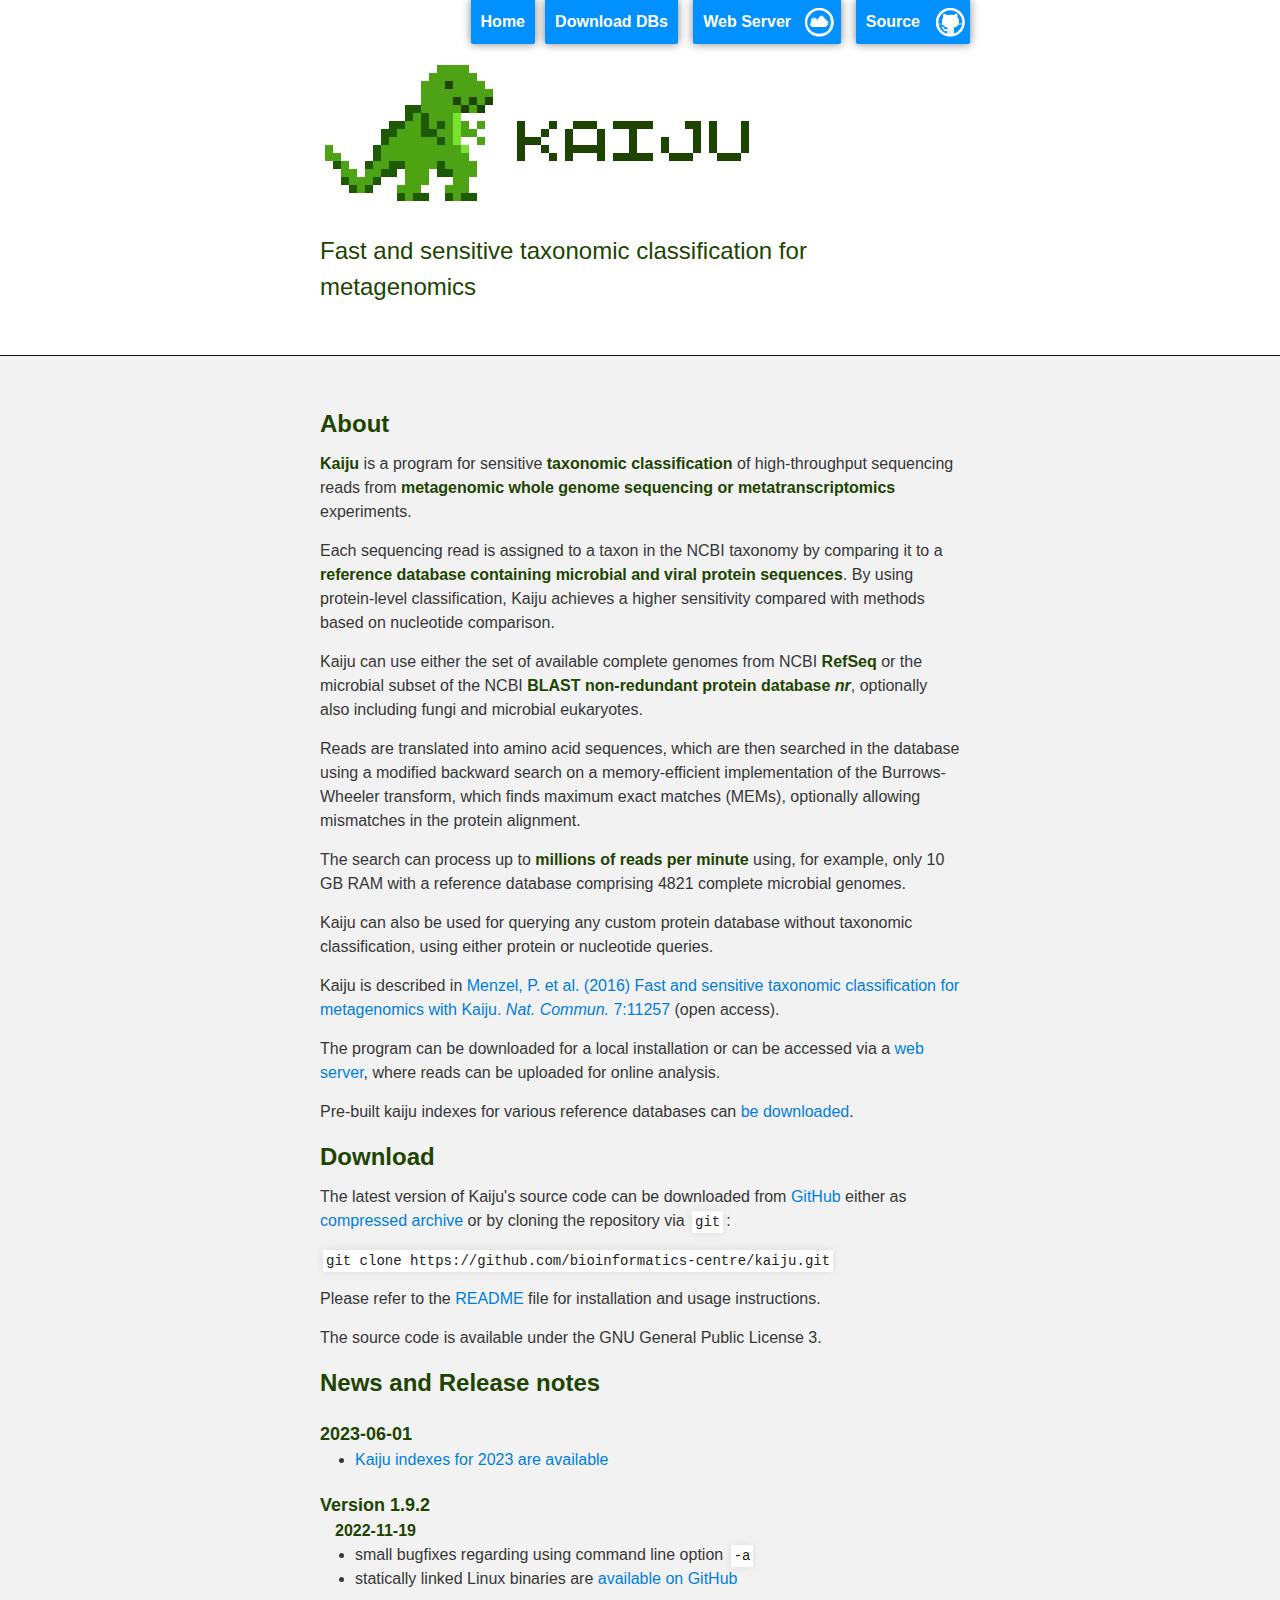
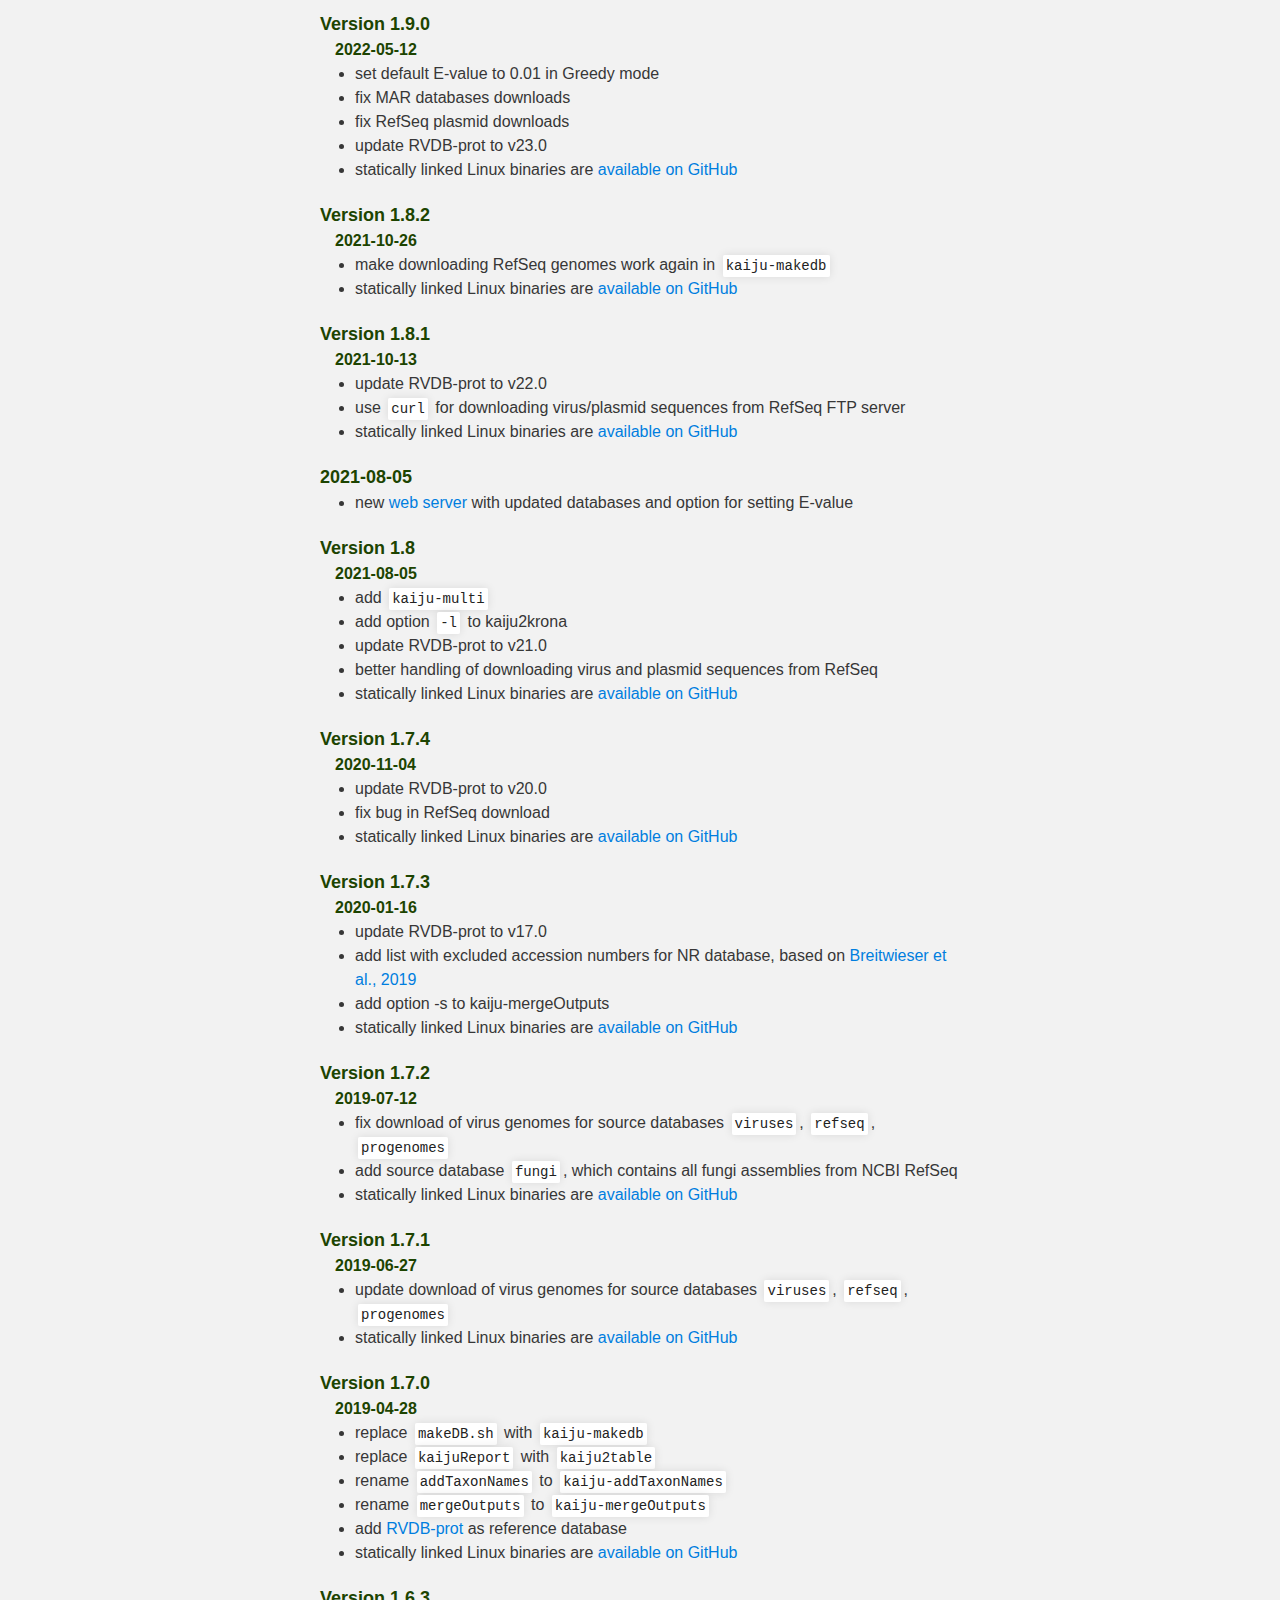
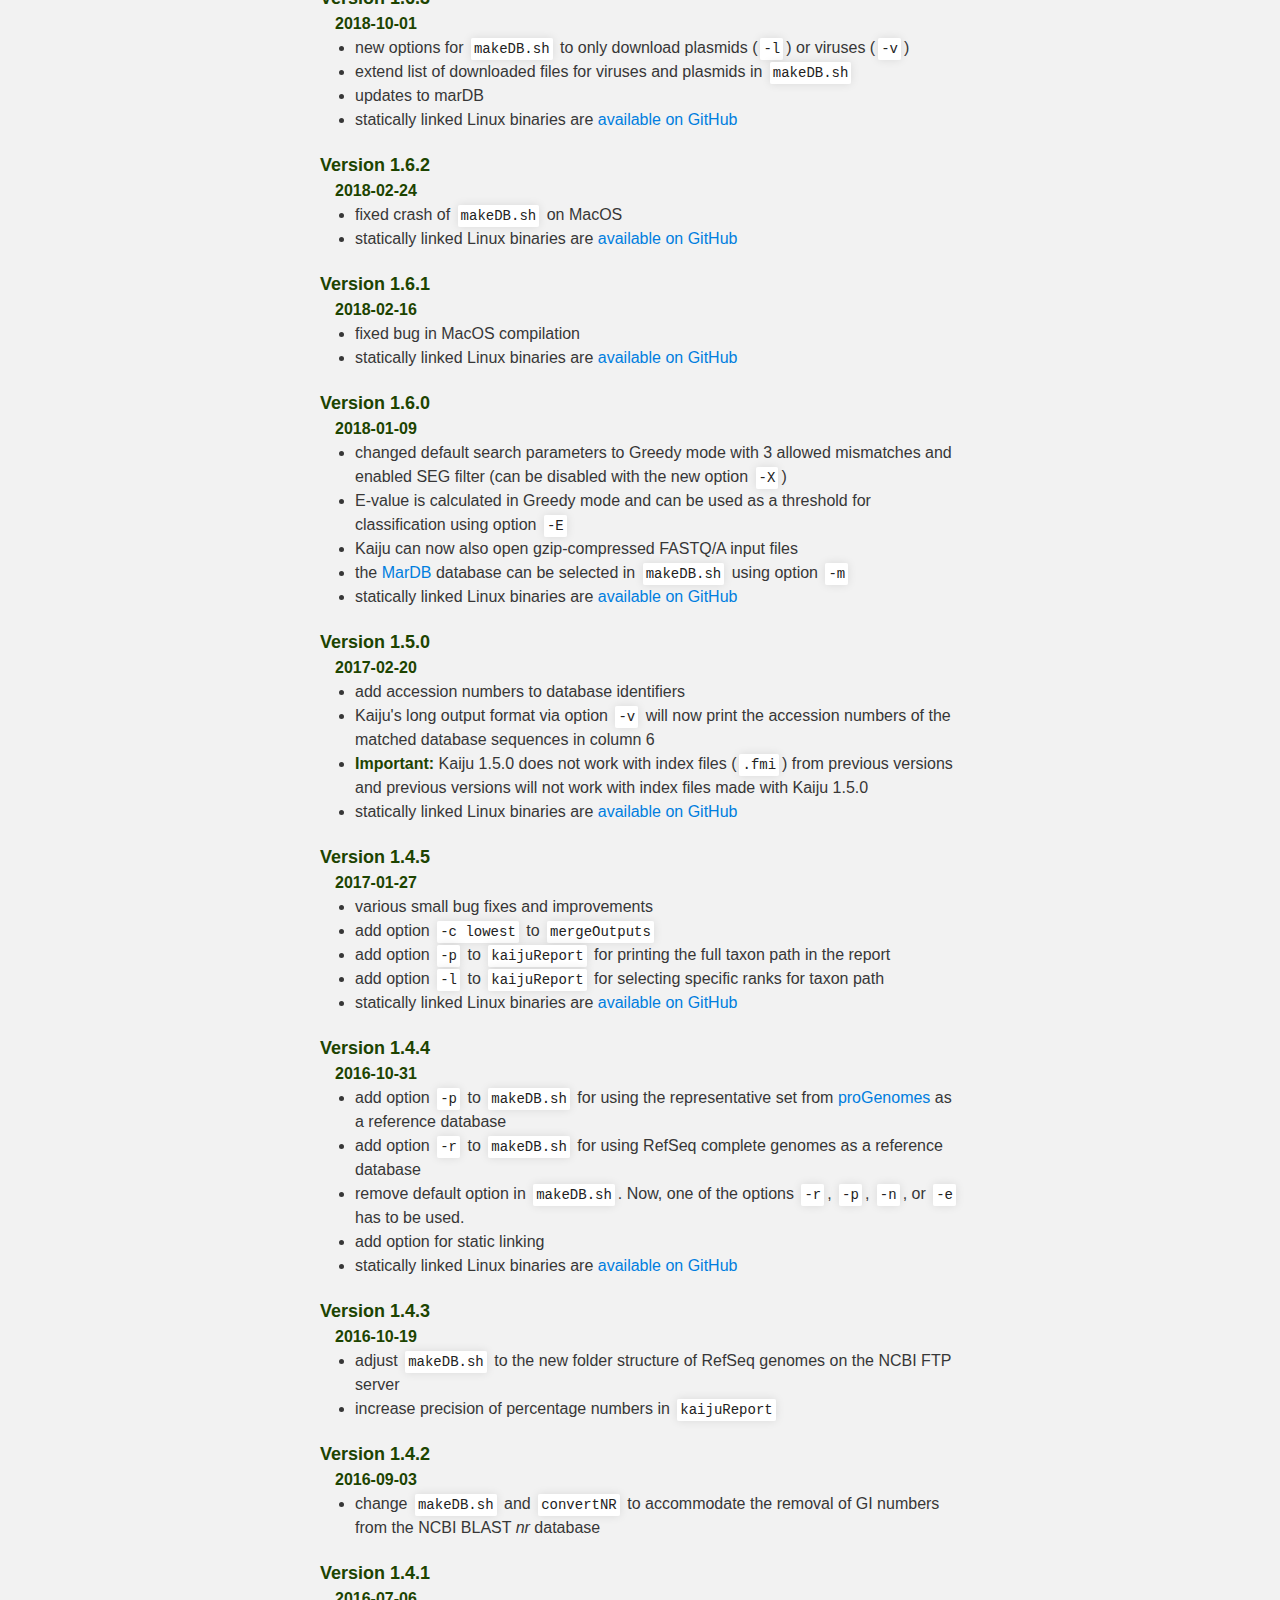
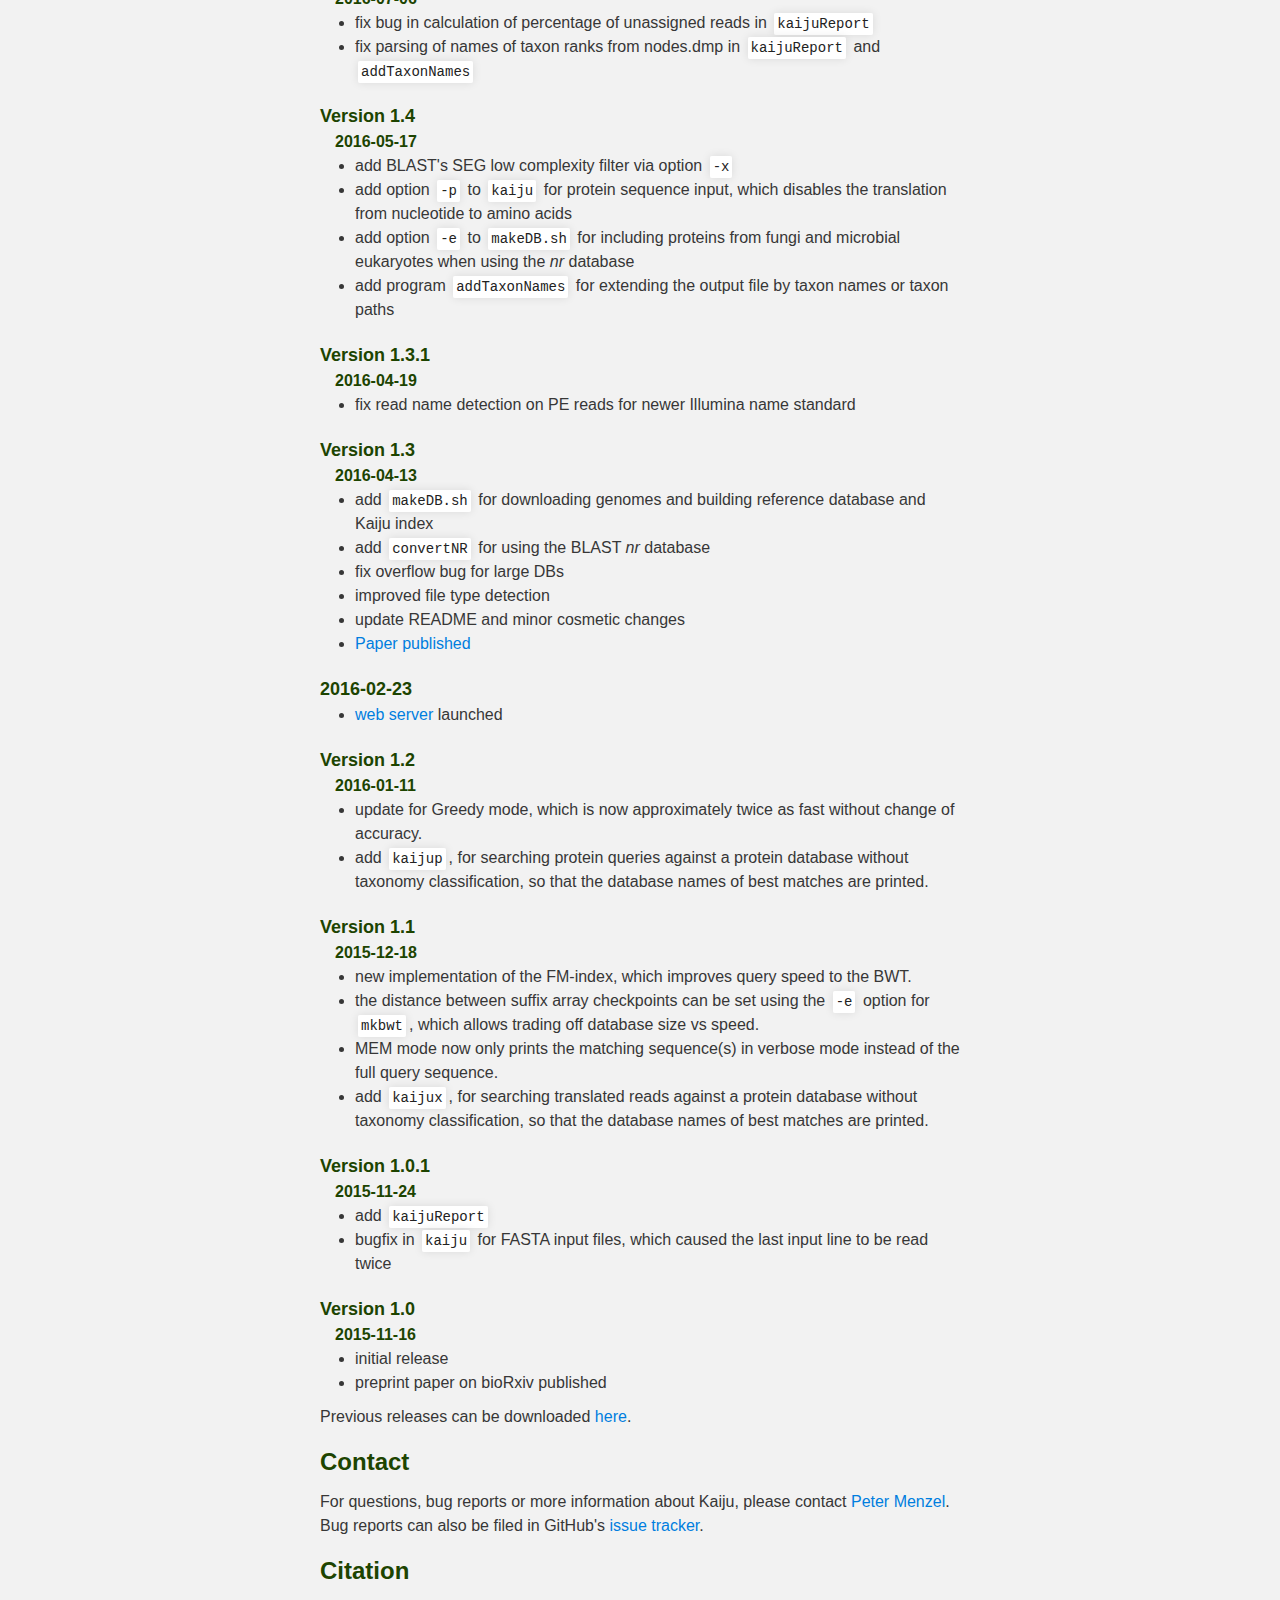
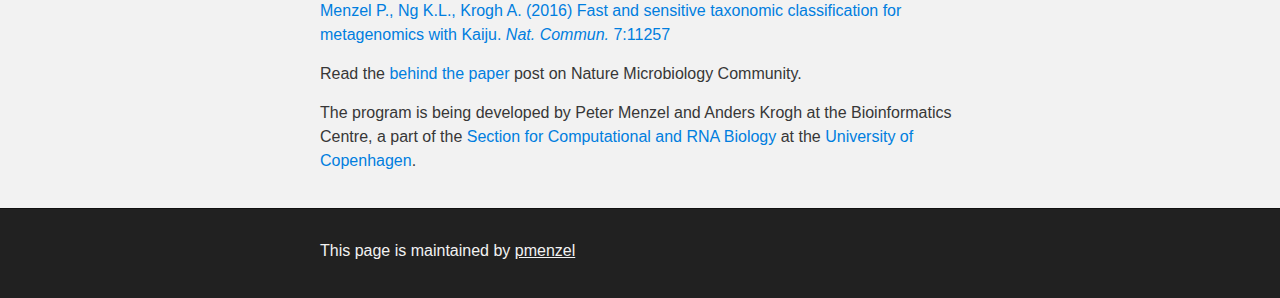
==== index.html @ f195941e "fix typos" ====
<!DOCTYPE html>
<html lang="en">
  <head>
    <meta charset="utf-8">
		<meta name="description" content="Kaiju is a program for sensitive taxonomic classification of high-throughput sequencing reads from metagenomic whole genome sequencing experiments.">
		<link rel="icon" type="image/gif" href="images/kaiju3_favicon.gif" />
    <link rel="stylesheet" type="text/css" media="screen" href="stylesheets/stylesheet.css">
    <title>Kaiju: Fast and sensitive taxonomic classification for metagenomics</title>
  </head>

  <body>

    <!-- HEADER -->
    <div id="header_wrap" class="outer">
        <header class="inner">
					<a id="home_banner" href="https://bioinformatics-centre.github.io/kaiju/">Home</a>
					<a id="dl_banner" href="https://bioinformatics-centre.github.io/kaiju/downloads.html">Download DBs</a>
					<a id="cloud_banner" href="https://kaiju.binf.ku.dk/server">Web Server</a>
					<a id="forkme_banner" title="View source code on GitHub" href="https://github.com/bioinformatics-centre/kaiju">Source</a>

					<img style="border:none" src="images/kaiju3_header.gif"/>
          <h2 id="project_tagline">Fast and sensitive taxonomic classification for metagenomics</h2>
        </header>
    </div>

    <!-- MAIN CONTENT -->
    <div id="main_content_wrap" class="outer">
      <section id="main_content" class="inner">

				<h3>About</h3>
				<p>
				<strong>Kaiju</strong> is a program for sensitive <strong>taxonomic classification</strong> of 
				high-throughput sequencing reads from <strong>metagenomic whole genome sequencing or metatranscriptomics</strong>  experiments.
				<p>
				<p>Each sequencing read is assigned to a taxon in the NCBI taxonomy by comparing it to a <strong>reference database containing microbial and viral protein sequences</strong>.
				By using protein-level classification, Kaiju achieves a higher sensitivity compared with methods based on nucleotide comparison.
				</p>
				<p>
				Kaiju can use either the set of available complete genomes from NCBI <strong>RefSeq</strong> or the microbial subset of
				the NCBI <strong>BLAST non-redundant protein database <em>nr</em></strong>, optionally also including fungi and microbial eukaryotes.
				</p>
				<p>
				Reads are translated into amino acid sequences, which are then
				searched in the database using a modified backward search on a
				memory-efficient implementation of the Burrows-Wheeler transform, which
				finds maximum exact matches (MEMs), optionally allowing mismatches in
				the protein alignment.
				</p>
				<p>The search can process up to <strong>millions of reads
					per minute</strong> using, for example, only 10 GB RAM with a reference database comprising 4821 complete microbial genomes.
				</p>
				<p>
				Kaiju can also be used for querying any custom protein database without
				taxonomic classification, using either protein or nucleotide queries.
				</p>
				<p>
				Kaiju is described in <a href="http://www.nature.com/ncomms/2016/160413/ncomms11257/full/ncomms11257.html">Menzel, P. et al. (2016) Fast and sensitive taxonomic classification for metagenomics with Kaiju. <em>Nat. Commun.</em> 7:11257</a> (open access).
				</p>
				<p>The program can be downloaded for a local installation or can be accessed via a <a href="/server">web server</a>, where reads can be uploaded for 
				online analysis.
				</p>

				<p>Pre-built kaiju indexes for various reference databases can <a href="downloads.html">be downloaded</a>.
				</p>

				<h3>Download</h3>
				<p>The latest version of Kaiju's source code can be downloaded from <a href="https://github.com/bioinformatics-centre/kaiju">GitHub</a>
				either as <a href="https://github.com/bioinformatics-centre/kaiju/archive/master.tar.gz">compressed archive</a> or by cloning the repository
				via <code>git</code>:
				</p>
				<p><code>git clone https://github.com/bioinformatics-centre/kaiju.git</code></p>
				<p>Please refer to the <a href="https://github.com/bioinformatics-centre/kaiju/blob/master/README.md">README</a> file for installation and usage instructions.
				<p>The source code is available under the GNU General Public License 3.</p>


			<h3 id="releases">News and Release notes</h3>
			<h5>2023-06-01</h5>
			<ul>
				<li><a href="downloads.html">Kaiju indexes for 2023 are available</a></li>
			</ul>
			<h5>Version 1.9.2</h5>
			<h6>2022-11-19</h6>
			<ul>
				<li>small bugfixes regarding using command line option <code>-a</code></li>
				<li>statically linked Linux binaries are <a href="https://github.com/bioinformatics-centre/kaiju/releases/tag/v1.9.2">available on GitHub</a></li>
			</ul>
			<h5>Version 1.9.0</h5>
			<h6>2022-05-12</h6>
			<ul>
				<li>set default E-value to 0.01 in Greedy mode</li>
				<li>fix MAR databases downloads</li>
				<li>fix RefSeq plasmid downloads</li>
				<li>update RVDB-prot to v23.0</li>
				<li>statically linked Linux binaries are <a href="https://github.com/bioinformatics-centre/kaiju/releases/tag/v1.9.0">available on GitHub</a></li>
			</ul>
			<h5>Version 1.8.2</h5>
			<h6>2021-10-26</h6>
			<ul>
				<li>make downloading RefSeq genomes work again in <code>kaiju-makedb</code></li>
				<li>statically linked Linux binaries are <a href="https://github.com/bioinformatics-centre/kaiju/releases/tag/v1.8.2">available on GitHub</a></li>
			</ul>
			<h5>Version 1.8.1</h5>
			<h6>2021-10-13</h6>
			<ul>
				<li>update RVDB-prot to v22.0</li>
				<li>use <code>curl</code> for downloading virus/plasmid sequences from RefSeq FTP server</li>
				<li>statically linked Linux binaries are <a href="https://github.com/bioinformatics-centre/kaiju/releases/tag/v1.8.1">available on GitHub</a></li>
			</ul>
			<h5>2021-08-05</h5>
			<ul>
				<li>new <a href="http://kaiju.binf.ku.dk/server">web server</a> with updated databases and option for setting E-value</li>
			</ul>
			<h5>Version 1.8</h5>
			<h6>2021-08-05</h6>
			<ul>
				<li>add <code>kaiju-multi</code></li>
				<li>add option <code>-l</code> to kaiju2krona</li>
				<li>update RVDB-prot to v21.0</li>
				<li>better handling of downloading virus and plasmid sequences from RefSeq</li>
				<li>statically linked Linux binaries are <a href="https://github.com/bioinformatics-centre/kaiju/releases/tag/v1.8.0">available on GitHub</a></li>
			</ul>
			<h5>Version 1.7.4</h5>
			<h6>2020-11-04</h6>
			<ul>
				<li>update RVDB-prot to v20.0</li>
				<li>fix bug in RefSeq download</li>
				<li>statically linked Linux binaries are <a href="https://github.com/bioinformatics-centre/kaiju/releases/tag/v1.7.4">available on GitHub</a></li>
			</ul>
			<h5>Version 1.7.3</h5>
			<h6>2020-01-16</h6>
			<ul>
				<li>update RVDB-prot to v17.0</li>
				<li>add list with excluded accession numbers for NR database, based on <a href="https://genome.cshlp.org/content/early/2019/05/07/gr.245373.118.abstract">Breitwieser et al., 2019</a></li>
				<li>add option -s to kaiju-mergeOutputs</li>
				<li>statically linked Linux binaries are <a href="https://github.com/bioinformatics-centre/kaiju/releases/tag/v1.7.3">available on GitHub</a></li>
			</ul>
			<h5>Version 1.7.2</h5>
			<h6>2019-07-12</h6>
			<ul>
				<li>fix download of virus genomes for source databases <code>viruses</code>, <code>refseq</code>, <code>progenomes</code></li>
				<li>add source database <code>fungi</code>, which contains all fungi assemblies from NCBI RefSeq</li>
				<li>statically linked Linux binaries are <a href="https://github.com/bioinformatics-centre/kaiju/releases/tag/v1.7.2">available on GitHub</a></li>
			</ul>
			<h5>Version 1.7.1</h5>
			<h6>2019-06-27</h6>
			<ul>
				<li>update download of virus genomes for source databases <code>viruses</code>, <code>refseq</code>, <code>progenomes</code></li>
				<li>statically linked Linux binaries are <a href="https://github.com/bioinformatics-centre/kaiju/releases/tag/v1.7.1">available on GitHub</a></li>
			</ul>
			<h5>Version 1.7.0</h5>
			<h6>2019-04-28</h6>
			<ul>
				<li>replace <code>makeDB.sh</code> with <code>kaiju-makedb</code></li>
				<li>replace <code>kaijuReport</code> with <a href="https://github.com/bioinformatics-centre/kaiju#creating-classification-summary"><code>kaiju2table</code></a></li>
				<li>rename <code>addTaxonNames</code> to <code>kaiju-addTaxonNames</code></li>
				<li>rename <code>mergeOutputs</code> to <code>kaiju-mergeOutputs</code></li>
				<li>add <a href="https://rvdb-prot.pasteur.fr/">RVDB-prot</a> as reference database</li>
				<li>statically linked Linux binaries are <a href="https://github.com/bioinformatics-centre/kaiju/releases/tag/v1.7.0">available on GitHub</a></li>
			</ul>
			<h5>Version 1.6.3</h5>
			<h6>2018-10-01</h6>
			<ul>
				<li>new options for <code>makeDB.sh</code> to only download plasmids (<code>-l</code>) or viruses (<code>-v</code>)</li>
				<li>extend list of downloaded files for viruses and plasmids in <code>makeDB.sh</code></li>
				<li>updates to marDB</li>
				<li>statically linked Linux binaries are <a href="https://github.com/bioinformatics-centre/kaiju/releases/tag/v1.6.3">available on GitHub</a></li>
			</ul>
				<h5>Version 1.6.2</h5>
				<h6>2018-02-24</h6>
				<ul>
					<li>fixed crash of <code>makeDB.sh</code> on MacOS</li>
					<li>statically linked Linux binaries are <a href="https://github.com/bioinformatics-centre/kaiju/releases/tag/v1.6.2">available on GitHub</a></li>
				</ul>
				<h5>Version 1.6.1</h5>
				<h6>2018-02-16</h6>
				<ul>
					<li>fixed bug in MacOS compilation</li>
					<li>statically linked Linux binaries are <a href="https://github.com/bioinformatics-centre/kaiju/releases/tag/v1.6.1">available on GitHub</a></li>
				</ul>
				<h5>Version 1.6.0</h5>
				<h6>2018-01-09</h6>
				<ul>
					<li>changed default search parameters to Greedy mode with 3 allowed mismatches and enabled SEG filter (can be disabled with the new option <code>-X</code>)</li>
					<li>E-value is calculated in Greedy mode and can be used as a threshold for classification using option <code>-E</code></li>
					<li>Kaiju can now also open gzip-compressed FASTQ/A input files</li>
					<li>the <a href="https://mmp.sfb.uit.no/">MarDB</a> database can be selected in <code>makeDB.sh</code> using option <code>-m</code>
					<li>statically linked Linux binaries are <a href="https://github.com/bioinformatics-centre/kaiju/releases/tag/v1.6.0">available on GitHub</a></li>
				</ul>
				<h5>Version 1.5.0</h5>
				<h6>2017-02-20</h6>
				<ul>
					<li>add accession numbers to database identifiers</li>
					<li>Kaiju's long output format via option <code>-v</code> will now print the accession numbers of the matched database sequences in column 6</li>
					<li><strong>Important:</strong> Kaiju 1.5.0 does not work with index files (<code>.fmi</code>) from previous versions and previous versions will not work with index files made with Kaiju 1.5.0</li>
					<li>statically linked Linux binaries are <a href="https://github.com/bioinformatics-centre/kaiju/releases/tag/v1.5.0">available on GitHub</a></li>
				</ul>
				<h5>Version 1.4.5</h5>
				<h6>2017-01-27</h6>
				<ul>
					<li>various small bug fixes and improvements</li>
					<li>add option <code>-c lowest</code> to <code>mergeOutputs</code></li>
					<li>add option <code>-p</code> to <code>kaijuReport</code> for printing the full taxon path in the report</li>
					<li>add option <code>-l</code> to <code>kaijuReport</code> for selecting specific ranks for taxon path</li>
					<li>statically linked Linux binaries are <a href="https://github.com/bioinformatics-centre/kaiju/releases/tag/v1.4.5">available on GitHub</a></li>
				</ul>
				<h5>Version 1.4.4</h5>
				<h6>2016-10-31</h6>
				<ul>
					<li>add option <code>-p</code> to <code>makeDB.sh</code> for using the representative set from <a href="http://progenomes.embl.de/">proGenomes</a> as a reference database</li>
					<li>add option <code>-r</code> to <code>makeDB.sh</code> for using RefSeq complete genomes as a reference database</li>
					<li>remove default option in <code>makeDB.sh</code>. Now, one of the options <code>-r</code>, <code>-p</code>, <code>-n</code>, or <code>-e</code> has to be used.</li>
					<li>add option for static linking</li>
					<li>statically linked Linux binaries are <a href="https://github.com/bioinformatics-centre/kaiju/releases/tag/v1.4.4">available on GitHub</a></li>
				</ul>
				<h5>Version 1.4.3</h5>
				<h6>2016-10-19</h6>
				<ul>
					<li>adjust <code>makeDB.sh</code> to the new folder structure of RefSeq genomes on the NCBI FTP server</li>
					<li>increase precision of percentage numbers in <code>kaijuReport</code></li>
				</ul>
				<h5>Version 1.4.2</h5>
				<h6>2016-09-03</h6>
				<ul>
					<li>change <code>makeDB.sh</code> and <code>convertNR</code> to accommodate the removal of GI numbers from the NCBI BLAST <em>nr</em> database</li>
				</ul>
				<h5>Version 1.4.1</h5>
				<h6>2016-07-06</h6>
				<ul>
					<li>fix bug in calculation of percentage of unassigned reads in <code>kaijuReport</code></li>
					<li>fix parsing of names of taxon ranks from nodes.dmp in <code>kaijuReport</code> and <code>addTaxonNames</code></li>
				</ul>
				<h5>Version 1.4</h5>
				<h6>2016-05-17</h6>
				<ul>
					<li>add BLAST's SEG low complexity filter via option <code>-x</code></li>
					<li>add option <code>-p</code> to <code>kaiju</code> for protein sequence input, which disables the translation from nucleotide to amino acids</li>
					<li>add option <code>-e</code> to <code>makeDB.sh</code> for including proteins from fungi and microbial eukaryotes when using the <em>nr</em> database</li>
					<li>add program <code>addTaxonNames</code> for extending the output file by taxon names or taxon paths</li>
				</ul>
				<h5>Version 1.3.1</h5>
				<h6>2016-04-19</h6>
				<ul>
					<li>fix read name detection on PE reads for newer Illumina name standard</li>
				</ul>
				<h5>Version 1.3</h5>
				<h6>2016-04-13</h6>
				<ul>
					<li>add <code>makeDB.sh</code> for downloading genomes and building reference database and Kaiju index</li>
					<li>add <code>convertNR</code> for using the BLAST <em>nr</em> database</li>
					<li>fix overflow bug for large DBs</li>
					<li>improved file type detection</li>
					<li>update README and minor cosmetic changes</li>
					<li><a href="http://www.nature.com/ncomms/2016/160413/ncomms11257/full/ncomms11257.html">Paper published</a></li>
				</ul>
				<h5>2016-02-23</h5>
				<ul>
					<li><a href="http://kaiju.binf.ku.dk/server">web server</a> launched</li>
				</ul>
				<h5>Version 1.2</h5>
				<h6>2016-01-11</h6>
				<ul>
					<li>update for Greedy mode, which is now approximately twice as fast without change of accuracy.</li>
					<li>add <code>kaijup</code>, for searching protein queries against a protein database without taxonomy classification, so that the database names of best matches are printed.</li>
				</ul>
				<h5>Version 1.1</h5>
				<h6>2015-12-18</h6>
				<ul>
					<li>new implementation of the FM-index, which improves query speed to the BWT.</li>
					<li>the distance between suffix array checkpoints can be set using the <code>-e</code> option for <code>mkbwt</code>, which allows trading off database size vs speed. </li>
					<li>MEM mode now only prints the matching sequence(s) in verbose mode instead of the full query sequence.</li>
					<li>add <code>kaijux</code>, for searching translated reads against a protein database without taxonomy classification, so that the database names of best matches are printed.</li>
				</ul>
				<h5>Version 1.0.1</h5>
				<h6>2015-11-24</h6>
				<ul>
					<li>add <code>kaijuReport</code></li>
					<li>bugfix in <code>kaiju</code> for FASTA input files, which caused the last input line to be read twice</li>
				</ul>
				<h5>Version 1.0</h5>
				<h6>2015-11-16</h6>
				<ul>
					<li>initial release</li>
					<li>preprint paper on bioRxiv published</li>
				</ul>

				<p>Previous releases can be downloaded <a href="https://github.com/bioinformatics-centre/kaiju/releases">here</a>.</p>
				<h3>Contact</h3>
				<p>For questions, bug reports or more information about Kaiju, please contact <a href="mailto:pmenzel@gmail.com">Peter Menzel</a>. Bug reports can also be filed 
				in GitHub's <a href="https://github.com/bioinformatics-centre/kaiju/issues">issue tracker</a>.

				<h3>Citation</h3>
				<p> 
				<a href="http://www.nature.com/ncomms/2016/160413/ncomms11257/full/ncomms11257.html">Menzel P., Ng K.L., Krogh A. (2016) Fast and sensitive taxonomic classification for metagenomics with Kaiju. <em>Nat. Commun.</em> 7:11257</a>
				</p>
				<p>Read the <a href="https://naturemicrobiologycommunity.nature.com/users/10226-peter-menzel/posts/6200-from-metagenomics-of-hot-springs-to-bioinformatics-software-development" target="_black">behind the paper</a> post on Nature Microbiology Community.</p>
				<p>
				The program is being developed by Peter Menzel and Anders Krogh at the Bioinformatics Centre, a part of the 
				<a href="http://www1.bio.ku.dk/binf/">Section for Computational and RNA Biology</a> at the <a href="http://www.ku.dk/english">University of Copenhagen</a>.
				</p>

      </section>
    </div>

    <!-- FOOTER  -->
    <div id="footer_wrap" class="outer">
      <footer class="inner">
        <p class="copyright">This page is maintained by <a href="https://github.com/pmenzel">pmenzel</a></p>
      </footer>
    </div>

    

  </body>
</html>
---- stylesheets/stylesheet.css ----
/*******************************************************************************
Slate Theme for GitHub Pages
by Jason Costello, @jsncostello
*******************************************************************************/

@import url(github-light.css);

/*******************************************************************************
MeyerWeb Reset
*******************************************************************************/

html, body, div, span, applet, object, iframe,
h1, h2, h3, h4, h5, h6, p, blockquote, pre,
a, abbr, acronym, address, big, cite, code,
del, dfn, em, img, ins, kbd, q, s, samp,
small, strike, strong, sub, sup, tt, var,
b, u, i, center,
dl, dt, dd, ol, ul, li,
fieldset, form, label, legend,
table, caption, tbody, tfoot, thead, tr, th, td,
article, aside, canvas, details, embed,
figure, figcaption, footer, header, hgroup,
menu, nav, output, ruby, section, summary,
time, mark, audio, video {
  margin: 0;
  padding: 0;
  border: 0;
  font: inherit;
  vertical-align: baseline;
}

/* HTML5 display-role reset for older browsers */
article, aside, details, figcaption, figure,
footer, header, hgroup, menu, nav, section {
  display: block;
}

ol, ul {
  list-style: none;
}

table {
  border-collapse: collapse;
  border-spacing: 0;
}

/*******************************************************************************
Theme Styles
*******************************************************************************/

body {
  box-sizing: border-box;
  color:#373737;
  background: #212121;
  font-size: 16px;
  font-family: 'Myriad Pro', Calibri, Helvetica, Arial, sans-serif;
  line-height: 1.5;
  -webkit-font-smoothing: antialiased;
}

h1, h2, h3, h4, h5, h6 {
  color: #1d4401;
  /*color:#222222;*/
  margin: 10px 0;
  font-weight: 700;
  font-family: 'Lucida Grande', 'Calibri', Helvetica, Arial, sans-serif;
  /*letter-spacing: -1px;*/
}

h1 {
  font-size: 36px;
  font-weight: 700;
}

h2 {
  padding-bottom: 10px;
  font-size: 32px;
  background: url('../images/bg_hr.png') repeat-x bottom;
}

h3 {
  font-size: 24px;
}

h4 {
  font-size: 21px;
}

h5 {
  margin: 20px 0 0;
  font-size: 18px;
}

h6 {
	margin-left:15px;
	margin-bottom:0px;
	margin-top:0px;
  font-size: 16px;
}

p {
  margin: 10px 0 15px 0;
}

footer p {
  color: #f2f2f2;
}

a {
  text-decoration: none;
  color: #007edf;
  text-shadow: none;

  transition: color 0.5s ease;
  transition: text-shadow 0.5s ease;
  -webkit-transition: color 0.5s ease;
  -webkit-transition: text-shadow 0.5s ease;
  -moz-transition: color 0.5s ease;
  -moz-transition: text-shadow 0.5s ease;
  -o-transition: color 0.5s ease;
  -o-transition: text-shadow 0.5s ease;
  -ms-transition: color 0.5s ease;
  -ms-transition: text-shadow 0.5s ease;
}

a:hover, a:focus {text-decoration: underline;}

footer a {
  color: #F2F2F2;
  text-decoration: underline;
}

em {
  font-style: italic;
}

strong {
  font-weight: bold;
  color: #1d4401;
}

img {
  position: relative;
  margin: 0 auto;
  max-width: 739px;
  padding: 5px;
  margin: 10px 0 10px 0;
  border: 1px solid #ebebeb;

/*  box-shadow: 0 0 5px #ebebeb;
  -webkit-box-shadow: 0 0 5px #ebebeb;
  -moz-box-shadow: 0 0 5px #ebebeb;
  -o-box-shadow: 0 0 5px #ebebeb;
  -ms-box-shadow: 0 0 5px #ebebeb;*/
}

p img {
  display: inline;
  margin: 0;
  padding: 0;
  vertical-align: middle;
  text-align: center;
  border: none;
}

pre, code {
  width: 100%;
  color: #222;
  background-color: #fff;

  font-family: Monaco, "Bitstream Vera Sans Mono", "Lucida Console", Terminal, monospace;
  font-size: 14px;

  border-radius: 2px;
  -moz-border-radius: 2px;
  -webkit-border-radius: 2px;
}

pre {
  width: 100%;
  padding: 10px;
  box-shadow: 0 0 10px rgba(0,0,0,.1);
  overflow: auto;
}

code {
  padding: 3px;
  margin: 0 3px;
  box-shadow: 0 0 10px rgba(0,0,0,.1);
}

pre code {
  display: block;
  box-shadow: none;
}

blockquote {
  color: #666;
  margin-bottom: 20px;
  padding: 0 0 0 20px;
  border-left: 3px solid #bbb;
}


ul, ol, dl {
  /*margin-bottom: 15px;*/
  margin-left: 15px;
}

ul {
  list-style-position: inside;
  list-style: disc;
  padding-left: 20px;
}

ol {
  list-style-position: inside;
  list-style: decimal;
  padding-left: 20px;
}

dl dt {
  font-weight: bold;
}

dl dd {
  padding-left: 20px;
  font-style: italic;
}

dl p {
  padding-left: 20px;
  font-style: italic;
}

hr {
  height: 1px;
  margin-bottom: 5px;
  border: none;
  background: url('../images/bg_hr.png') repeat-x center;
}

table {
  border: 1px solid #373737;
  margin-bottom: 20px;
  text-align: left;
 }

th {
  font-family: 'Lucida Grande', 'Helvetica Neue', Helvetica, Arial, sans-serif;
  padding: 10px;
  background: #373737;
  color: #fff;
 }

td {
  padding: 10px;
  border: 1px solid #373737;
 }

form {
  background: #f2f2f2;
/*  padding: 20px; */
}

/*******************************************************************************
Full-Width Styles
*******************************************************************************/

.outer {
  width: 100%;
}

.inner {
  position: relative;
  max-width: 640px;
  padding: 20px 10px;
  margin: 0 auto;
}

#home_banner {
  display: block;
  position: absolute;
  top:0;
  right: 435px;
  z-index: 10;
  padding: 10px 10px 10px 10px;
  background: #0090ff;
  color: #fff;
  font-weight: 700;
  box-shadow: 0 0 10px rgba(0,0,0,.5);
  border-bottom-left-radius: 2px;
  border-bottom-right-radius: 2px;
}

#dl_banner {
  display: block;
  position: absolute;
  top:0;
  right: 292px;
  z-index: 10;
  padding: 10px 10px 10px 10px;
  background: #0090ff;
  color: #fff;
  font-weight: 700;
  box-shadow: 0 0 10px rgba(0,0,0,.5);
  border-bottom-left-radius: 2px;
  border-bottom-right-radius: 2px;
}

#forkme_banner {
  display: block;
  position: absolute;
  top:0;
  right: 0px;
  z-index: 10;
  padding: 10px 50px 10px 10px;
  color: #fff;
  background: url('../images/blacktocat.png') #0090ff no-repeat 95% 50%;
  font-weight: 700;
  box-shadow: 0 0 10px rgba(0,0,0,.5);
  border-bottom-left-radius: 2px;
  border-bottom-right-radius: 2px;
}

#cloud_banner {
  display: block;
  position: absolute;
  top:0;
  right: 129px;
  z-index: 10;
  padding: 10px 50px 10px 10px;
  color: #fff;
  background: url('../images/cloud1.png') #0090ff no-repeat 95% 50%;
  font-weight: 700;
  box-shadow: 0 0 10px rgba(0,0,0,.5);
  border-bottom-left-radius: 2px;
  border-bottom-right-radius: 2px;
}

#header_wrap {
	background:white;
}

#header_wrap .inner {
  padding: 50px 10px 30px 10px;
}

#project_title {
  margin: 0;
  color: #fff;
 /* font-size: 42px;
  font-weight: 700;*/
  /*text-shadow: #111 0px 0px 10px;*/
}

#project_tagline {
  color: #1d4401;
  font-size: 24px;
  font-weight: 300;
  background: none;
  /*text-shadow: #111 0px 0px 10px;*/
}

#downloads {
  position: absolute;
  width: 115px;
  z-index: 10;
  bottom: -40px;
  right: 0;
  height: 70px;
  background: url('../images/icon_download.png') no-repeat 0% 90%;
}

.zip_download_link {
  display: block;
  float: right;
  width: 90px;
  height:70px;
  text-indent: -5000px;
  overflow: hidden;
  background: url(../images/sprite_download.png) no-repeat bottom left;
}

.tar_download_link {
  display: block;
  float: right;
  width: 90px;
  height:70px;
  text-indent: -5000px;
  overflow: hidden;
  background: url(../images/sprite_download.png) no-repeat bottom right;
  margin-left: 10px;
}

.zip_download_link:hover {
  background: url(../images/sprite_download.png) no-repeat top left;
}

.tar_download_link:hover {
  background: url(../images/sprite_download.png) no-repeat top right;
}

#main_content_wrap {
  background: #f2f2f2;
  border-top: 1px solid #111;
  border-bottom: 1px solid #111;
}

#main_content {
  padding-top: 40px;
}

#footer_wrap {
  background: #212121;
}



/*******************************************************************************
Small Device Styles
*******************************************************************************/

@media screen and (max-width: 480px) {
  body {
    font-size:14px;
  }

  #downloads {
    display: none;
  }

  .inner {
    min-width: 320px;
    max-width: 480px;
  }

  #project_title {
  font-size: 32px;
  }

  h1 {
    font-size: 28px;
  }

  h2 {
    font-size: 24px;
  }

  h3 {
    font-size: 21px;
  }

  h4 {
    font-size: 18px;
  }

  h5 {
    font-size: 14px;
  }

  h6 {
    font-size: 12px;
  }

  code, pre {
    min-width: 320px;
    max-width: 480px;
    font-size: 11px;
  }

}
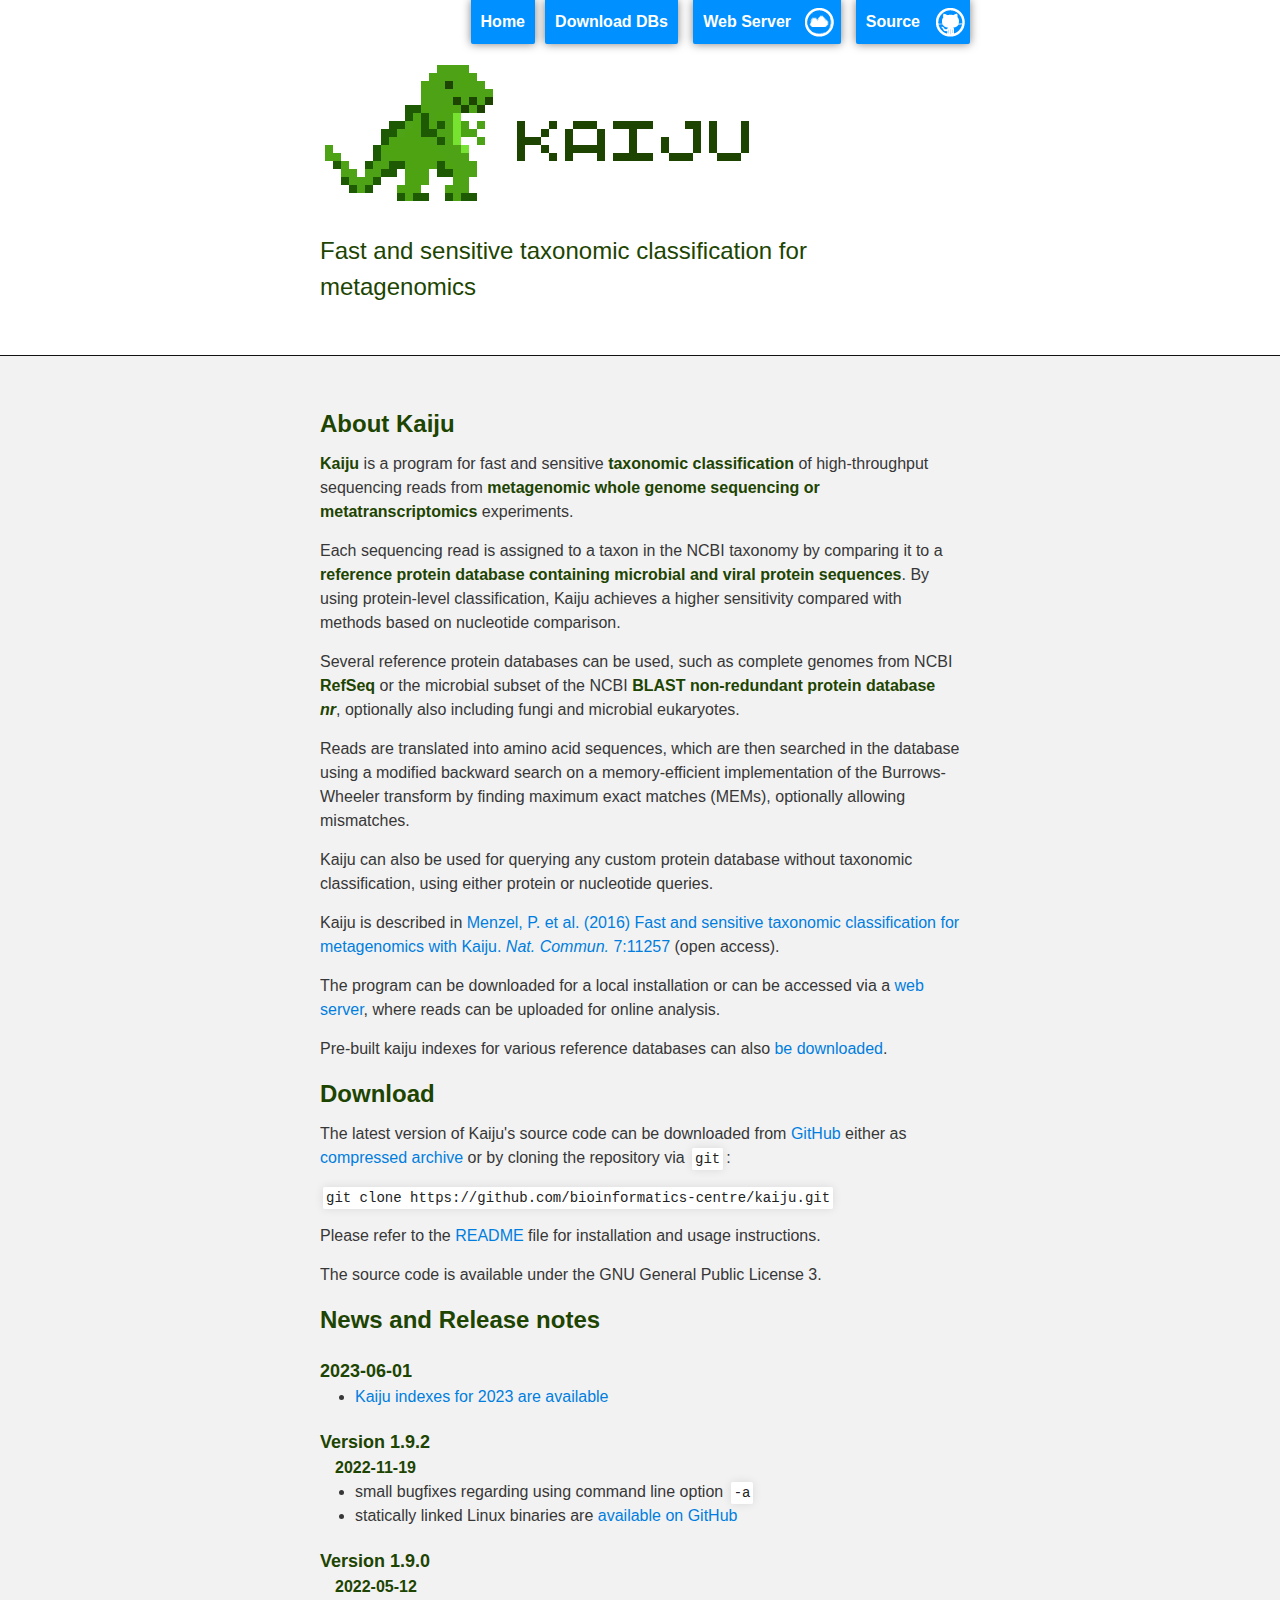
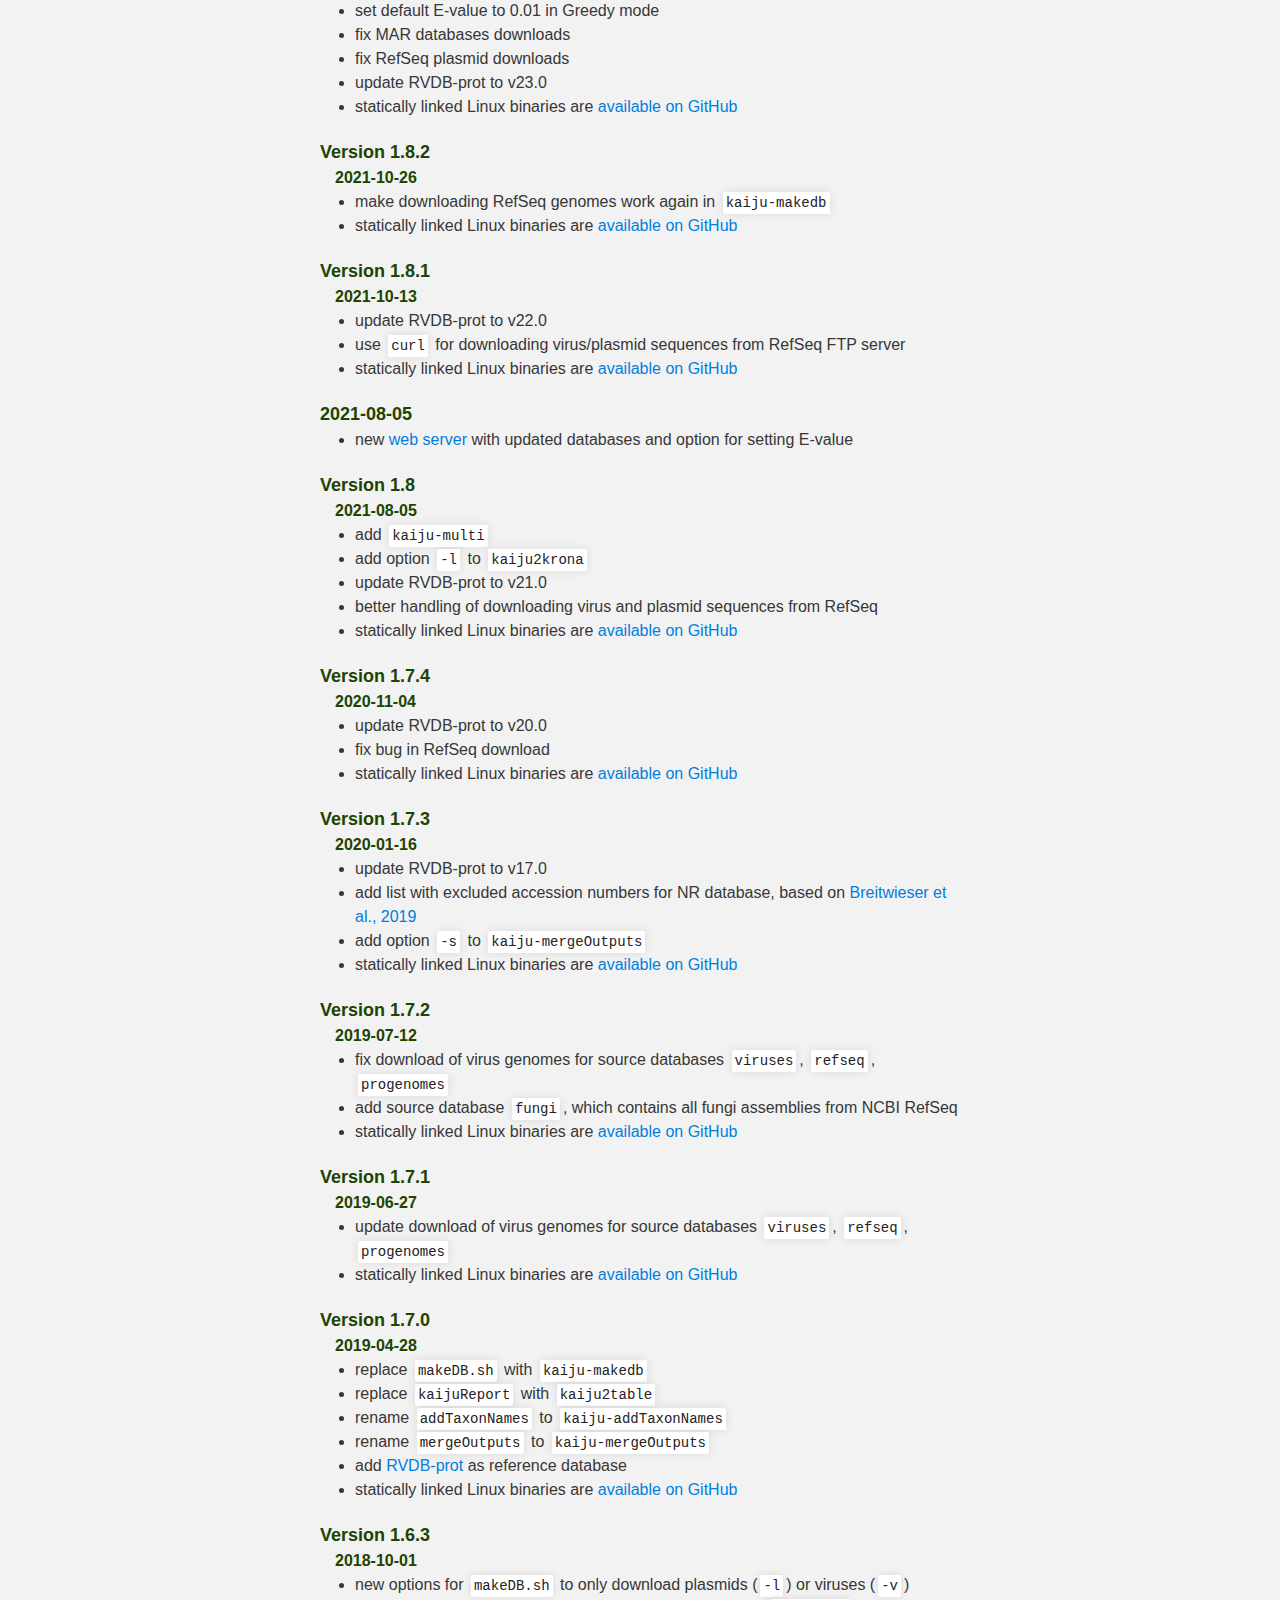
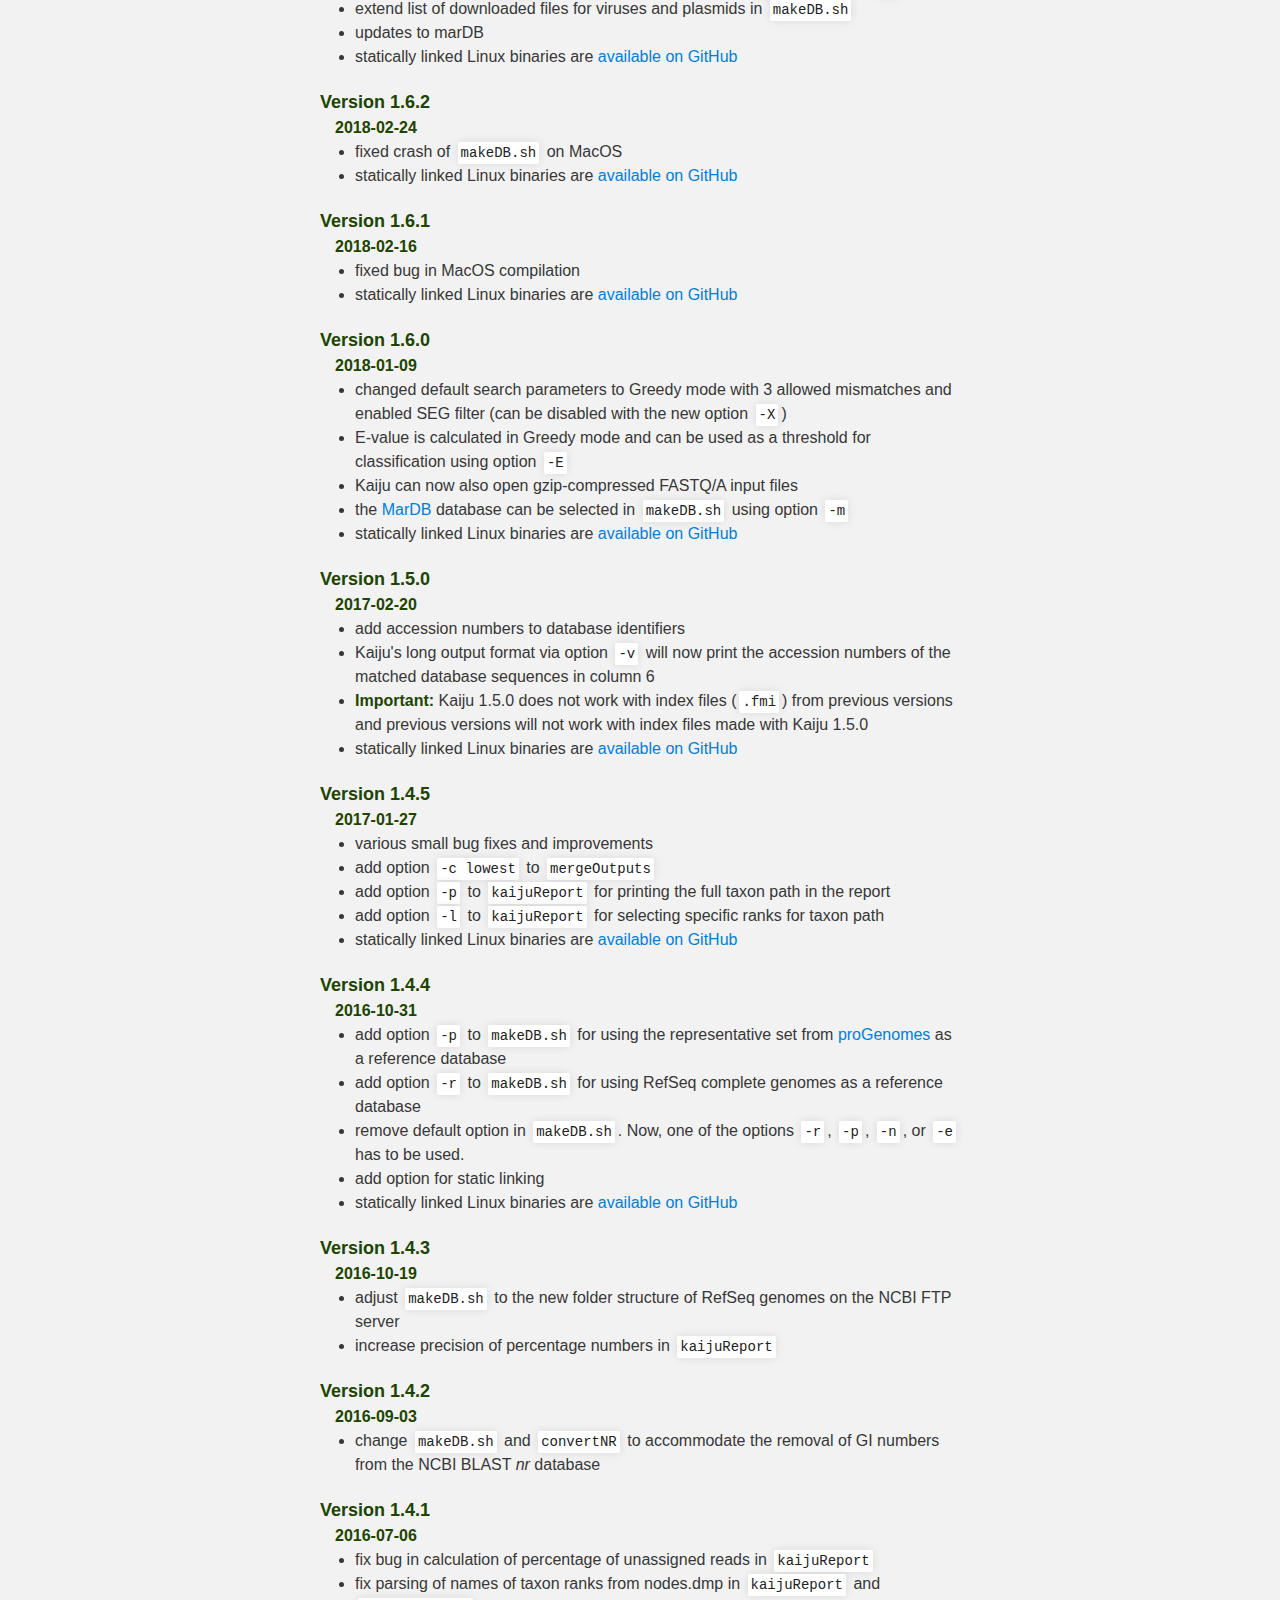
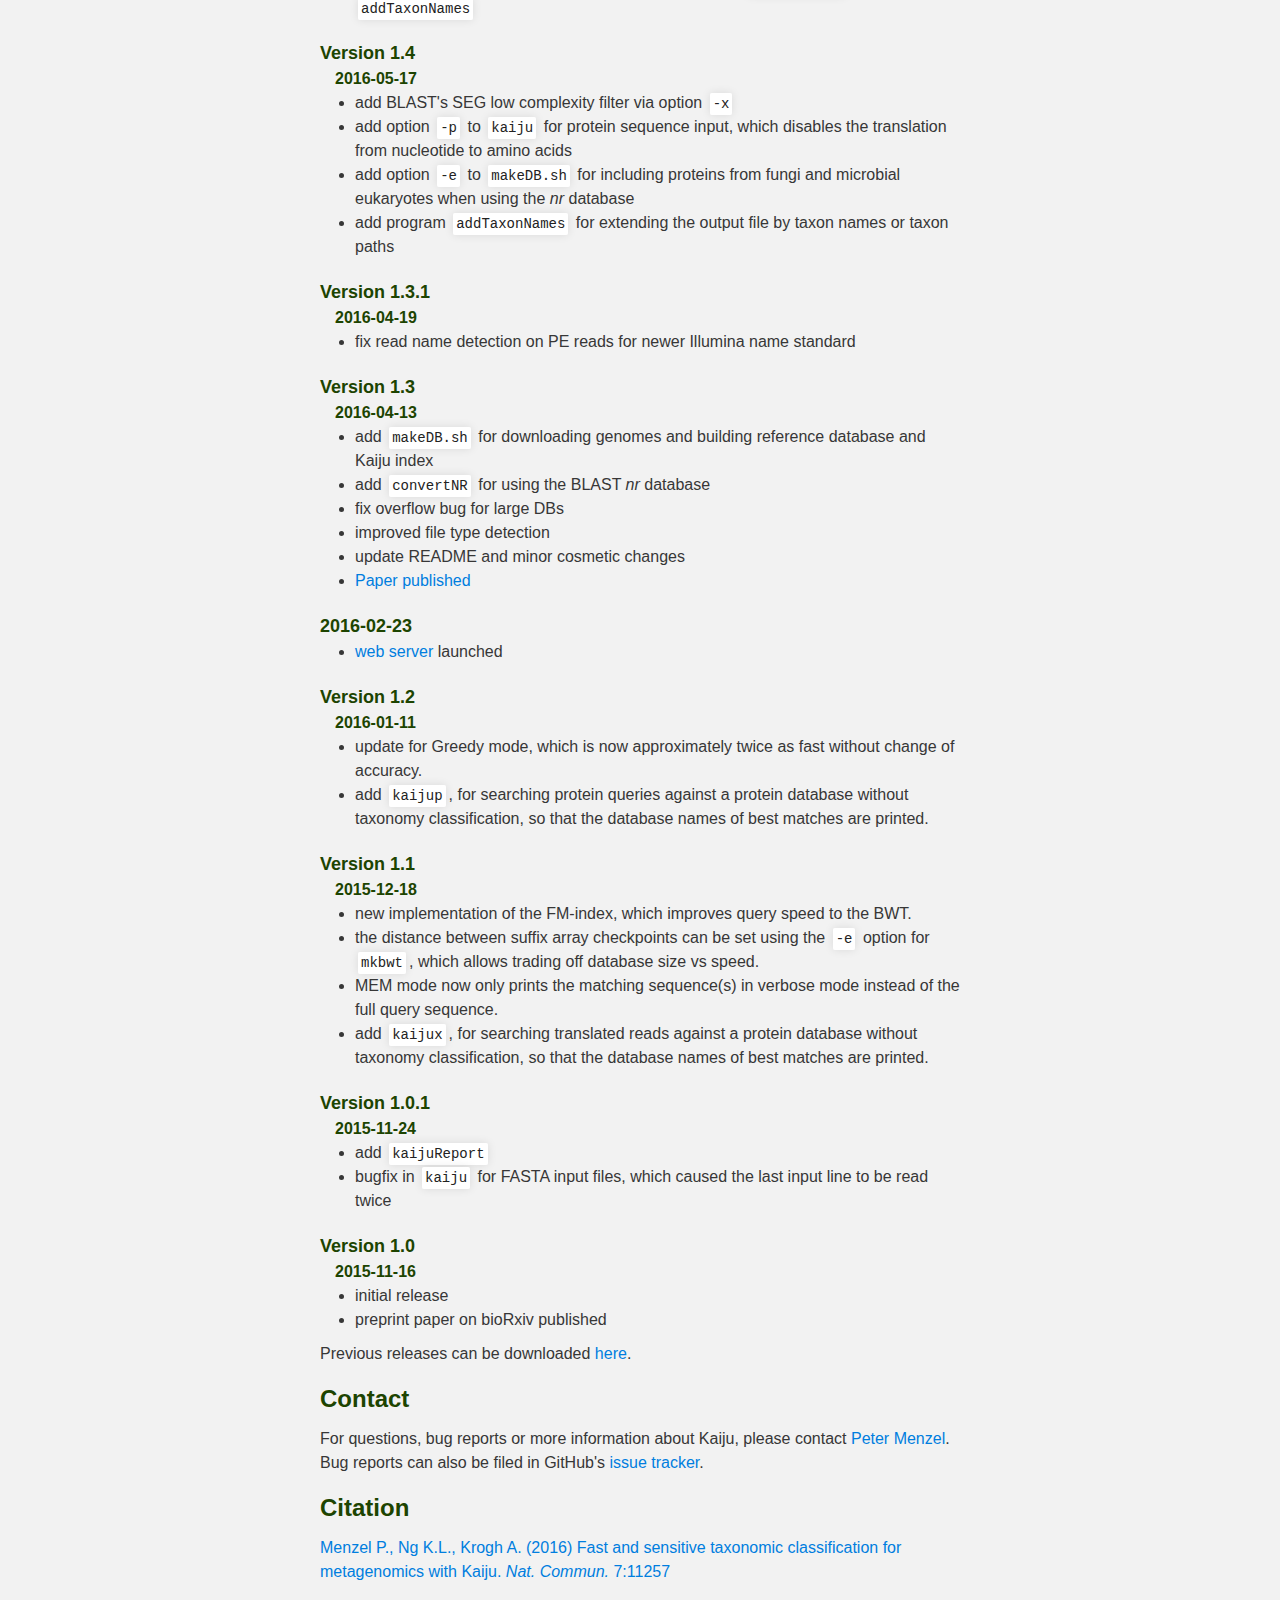
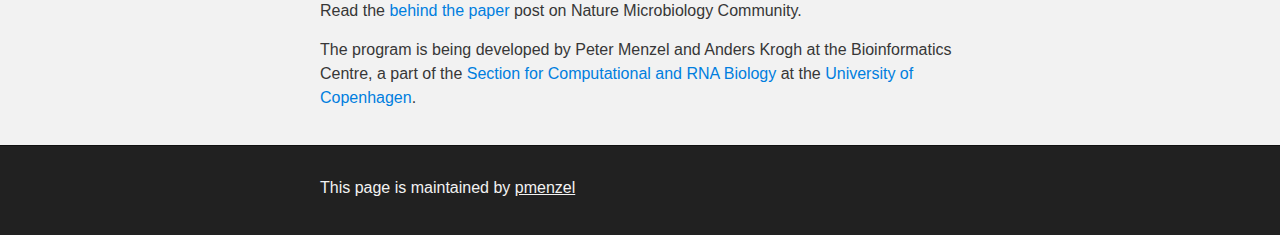
==== commit 5fe2aa39: "small changes to index.html" ====
--- a/index.html
+++ b/index.html
@@ -27,27 +27,23 @@
     <div id="main_content_wrap" class="outer">
       <section id="main_content" class="inner">
 
-				<h3>About</h3>
-				<p>
-				<strong>Kaiju</strong> is a program for sensitive <strong>taxonomic classification</strong> of 
+				<h3>About Kaiju</h3>
+				<p>
+				<strong>Kaiju</strong> is a program for fast and sensitive <strong>taxonomic classification</strong> of
 				high-throughput sequencing reads from <strong>metagenomic whole genome sequencing or metatranscriptomics</strong>  experiments.
 				<p>
-				<p>Each sequencing read is assigned to a taxon in the NCBI taxonomy by comparing it to a <strong>reference database containing microbial and viral protein sequences</strong>.
+				<p>Each sequencing read is assigned to a taxon in the NCBI taxonomy by comparing it to a <strong>reference protein database containing microbial and viral protein sequences</strong>.
 				By using protein-level classification, Kaiju achieves a higher sensitivity compared with methods based on nucleotide comparison.
 				</p>
 				<p>
-				Kaiju can use either the set of available complete genomes from NCBI <strong>RefSeq</strong> or the microbial subset of
+				Several reference protein databases can be used, such as complete genomes from NCBI <strong>RefSeq</strong> or the microbial subset of
 				the NCBI <strong>BLAST non-redundant protein database <em>nr</em></strong>, optionally also including fungi and microbial eukaryotes.
 				</p>
 				<p>
 				Reads are translated into amino acid sequences, which are then
 				searched in the database using a modified backward search on a
-				memory-efficient implementation of the Burrows-Wheeler transform, which
-				finds maximum exact matches (MEMs), optionally allowing mismatches in
-				the protein alignment.
-				</p>
-				<p>The search can process up to <strong>millions of reads
-					per minute</strong> using, for example, only 10 GB RAM with a reference database comprising 4821 complete microbial genomes.
+				memory-efficient implementation of the Burrows-Wheeler transform by finding
+				maximum exact matches (MEMs), optionally allowing mismatches.
 				</p>
 				<p>
 				Kaiju can also be used for querying any custom protein database without
@@ -56,11 +52,11 @@
 				<p>
 				Kaiju is described in <a href="http://www.nature.com/ncomms/2016/160413/ncomms11257/full/ncomms11257.html">Menzel, P. et al. (2016) Fast and sensitive taxonomic classification for metagenomics with Kaiju. <em>Nat. Commun.</em> 7:11257</a> (open access).
 				</p>
-				<p>The program can be downloaded for a local installation or can be accessed via a <a href="/server">web server</a>, where reads can be uploaded for 
+				<p>The program can be downloaded for a local installation or can be accessed via a <a href="https://kaiju.binf.ku.dk/server">web server</a>, where reads can be uploaded for 
 				online analysis.
 				</p>
 
-				<p>Pre-built kaiju indexes for various reference databases can <a href="downloads.html">be downloaded</a>.
+				<p>Pre-built kaiju indexes for various reference databases can also <a href="downloads.html">be downloaded</a>.
 				</p>
 
 				<h3>Download</h3>
@@ -114,7 +110,7 @@
 			<h6>2021-08-05</h6>
 			<ul>
 				<li>add <code>kaiju-multi</code></li>
-				<li>add option <code>-l</code> to kaiju2krona</li>
+				<li>add option <code>-l</code> to <code>kaiju2krona</code></li>
 				<li>update RVDB-prot to v21.0</li>
 				<li>better handling of downloading virus and plasmid sequences from RefSeq</li>
 				<li>statically linked Linux binaries are <a href="https://github.com/bioinformatics-centre/kaiju/releases/tag/v1.8.0">available on GitHub</a></li>
@@ -131,7 +127,7 @@
 			<ul>
 				<li>update RVDB-prot to v17.0</li>
 				<li>add list with excluded accession numbers for NR database, based on <a href="https://genome.cshlp.org/content/early/2019/05/07/gr.245373.118.abstract">Breitwieser et al., 2019</a></li>
-				<li>add option -s to kaiju-mergeOutputs</li>
+				<li>add option <code>-s</code> to <code>kaiju-mergeOutputs</code></li>
 				<li>statically linked Linux binaries are <a href="https://github.com/bioinformatics-centre/kaiju/releases/tag/v1.7.3">available on GitHub</a></li>
 			</ul>
 			<h5>Version 1.7.2</h5>
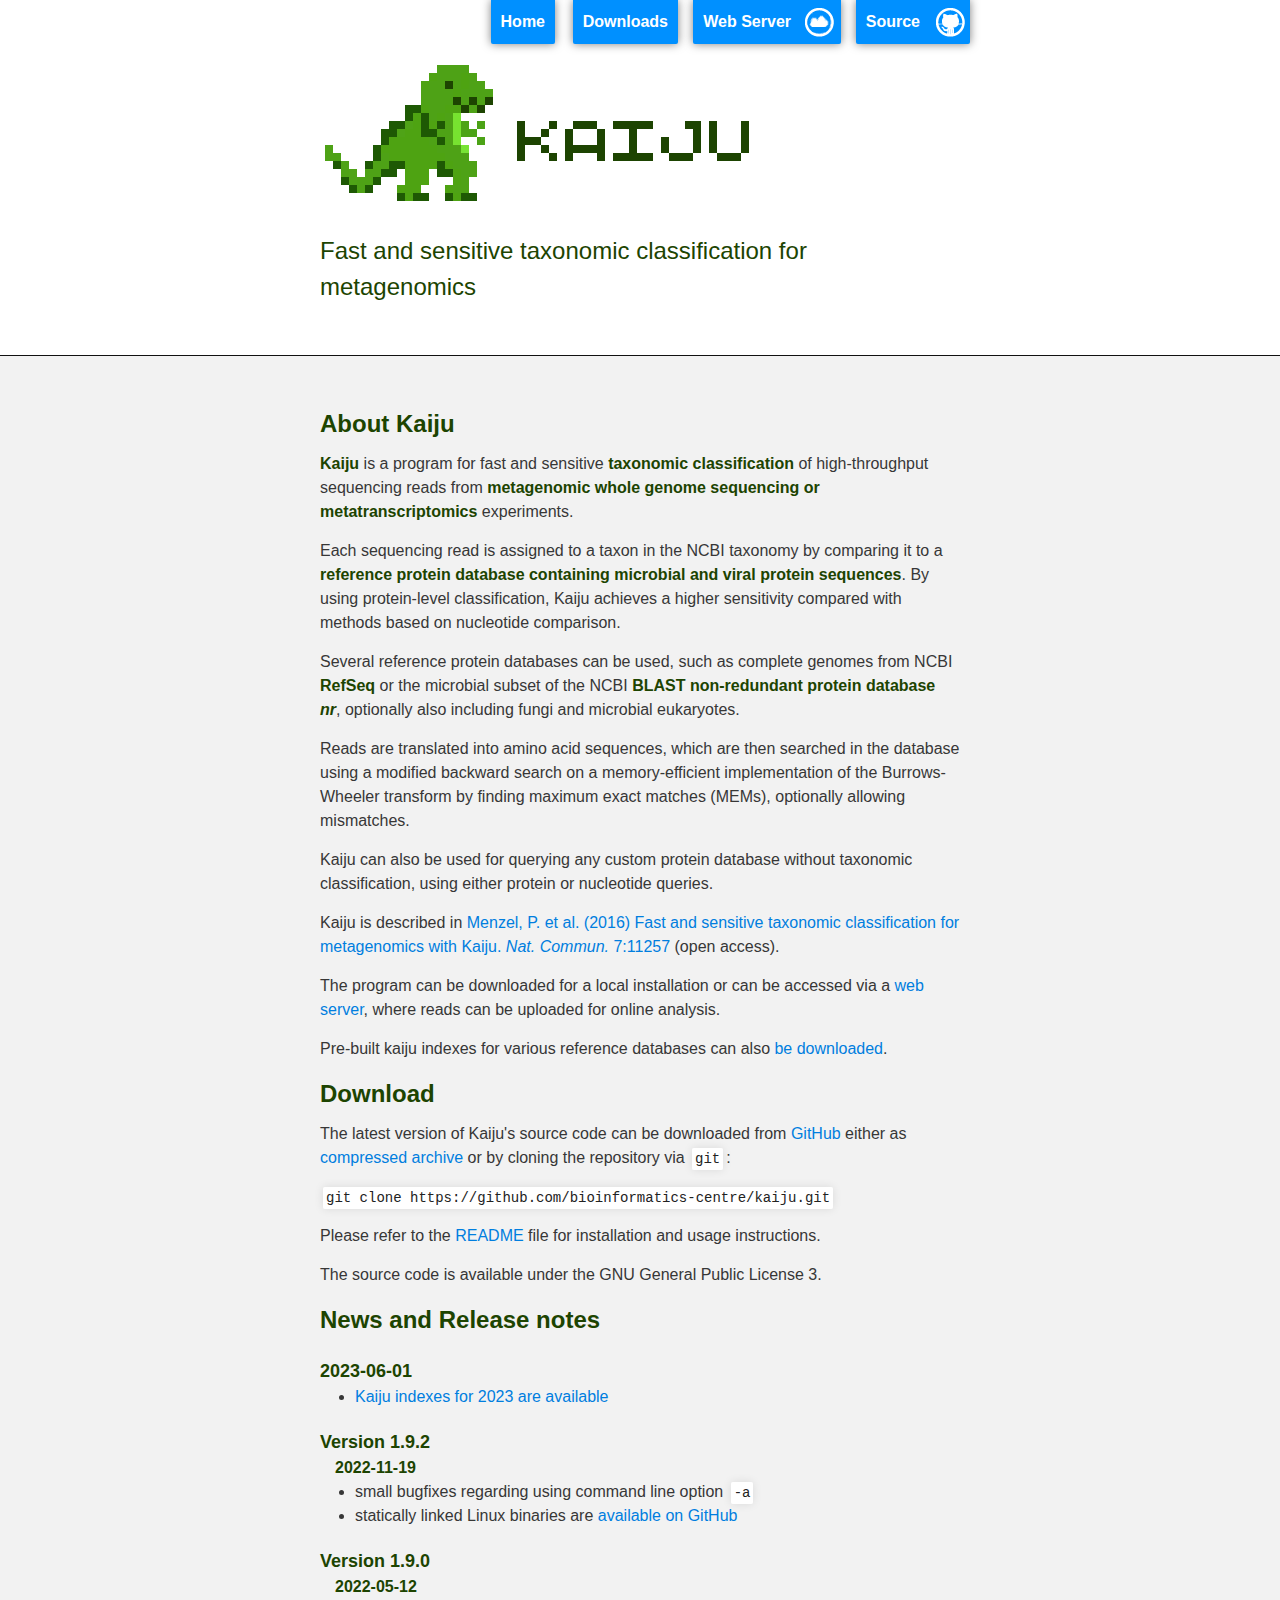
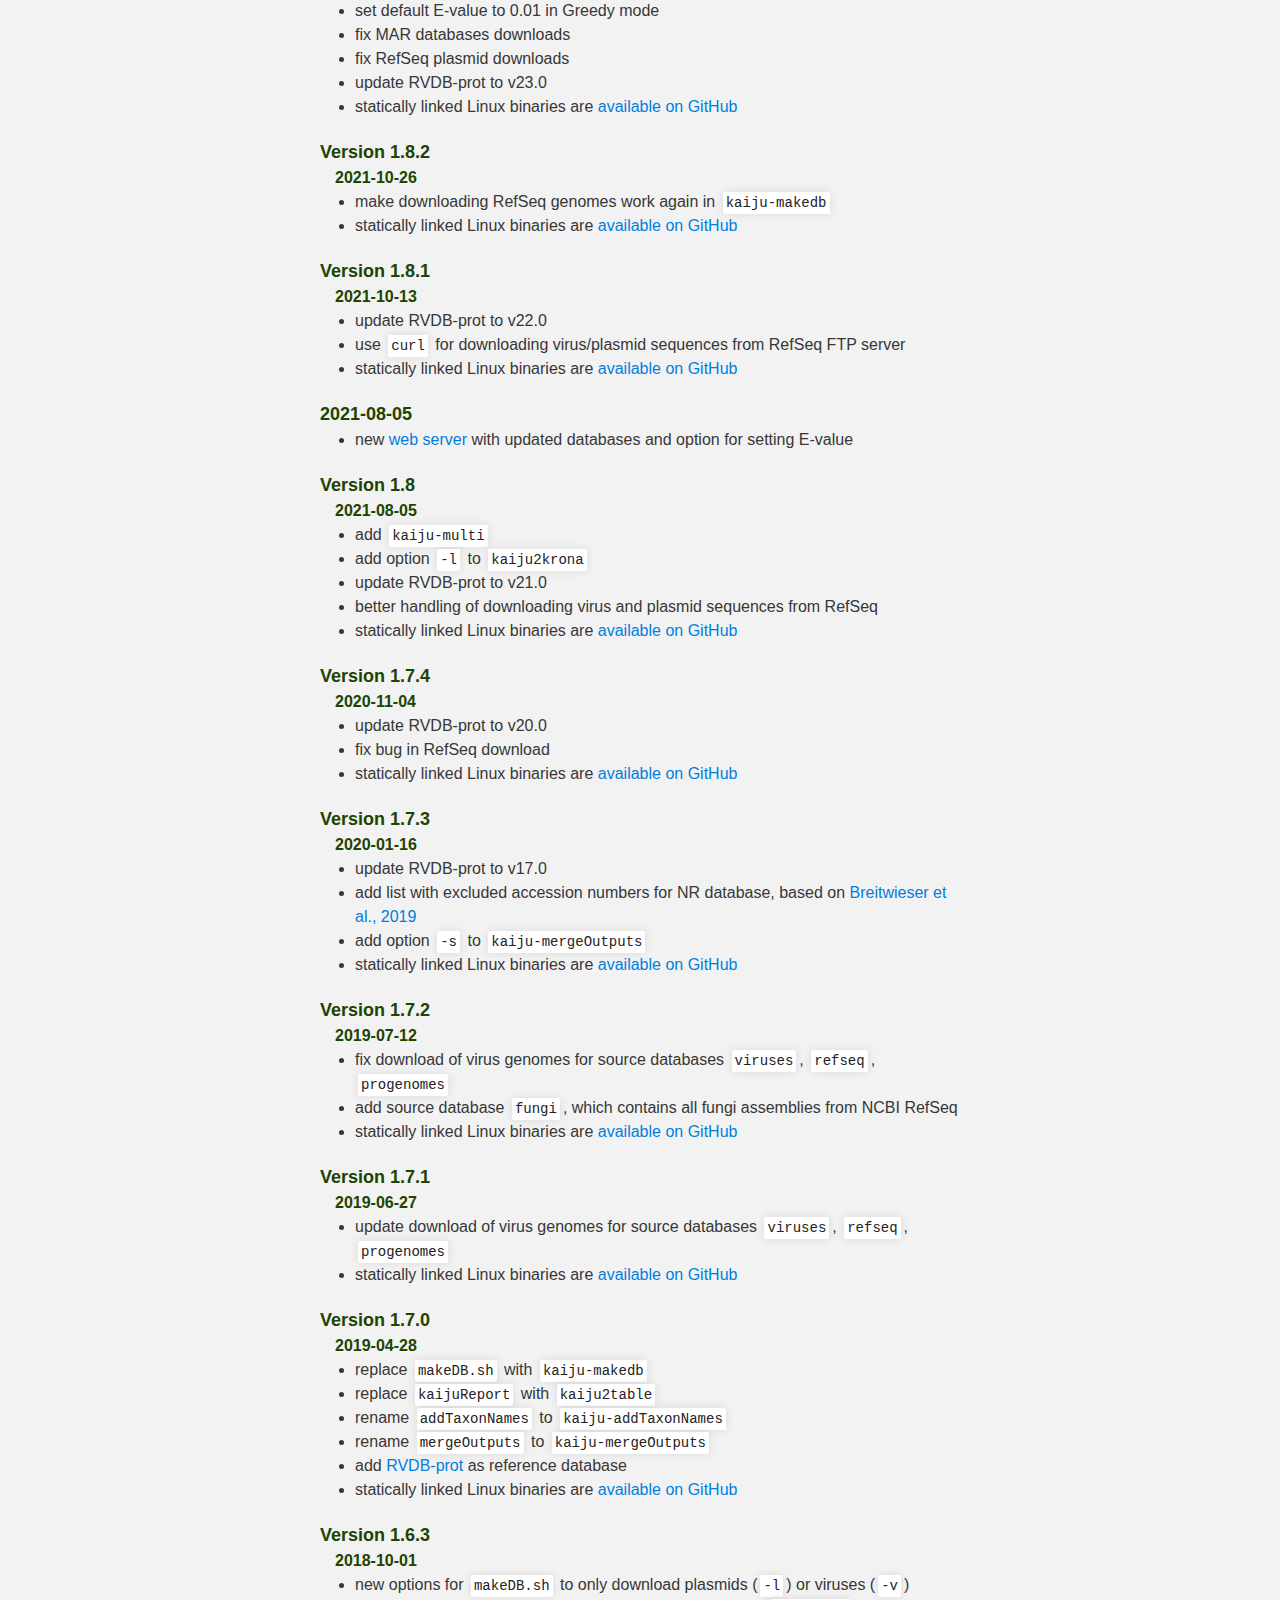
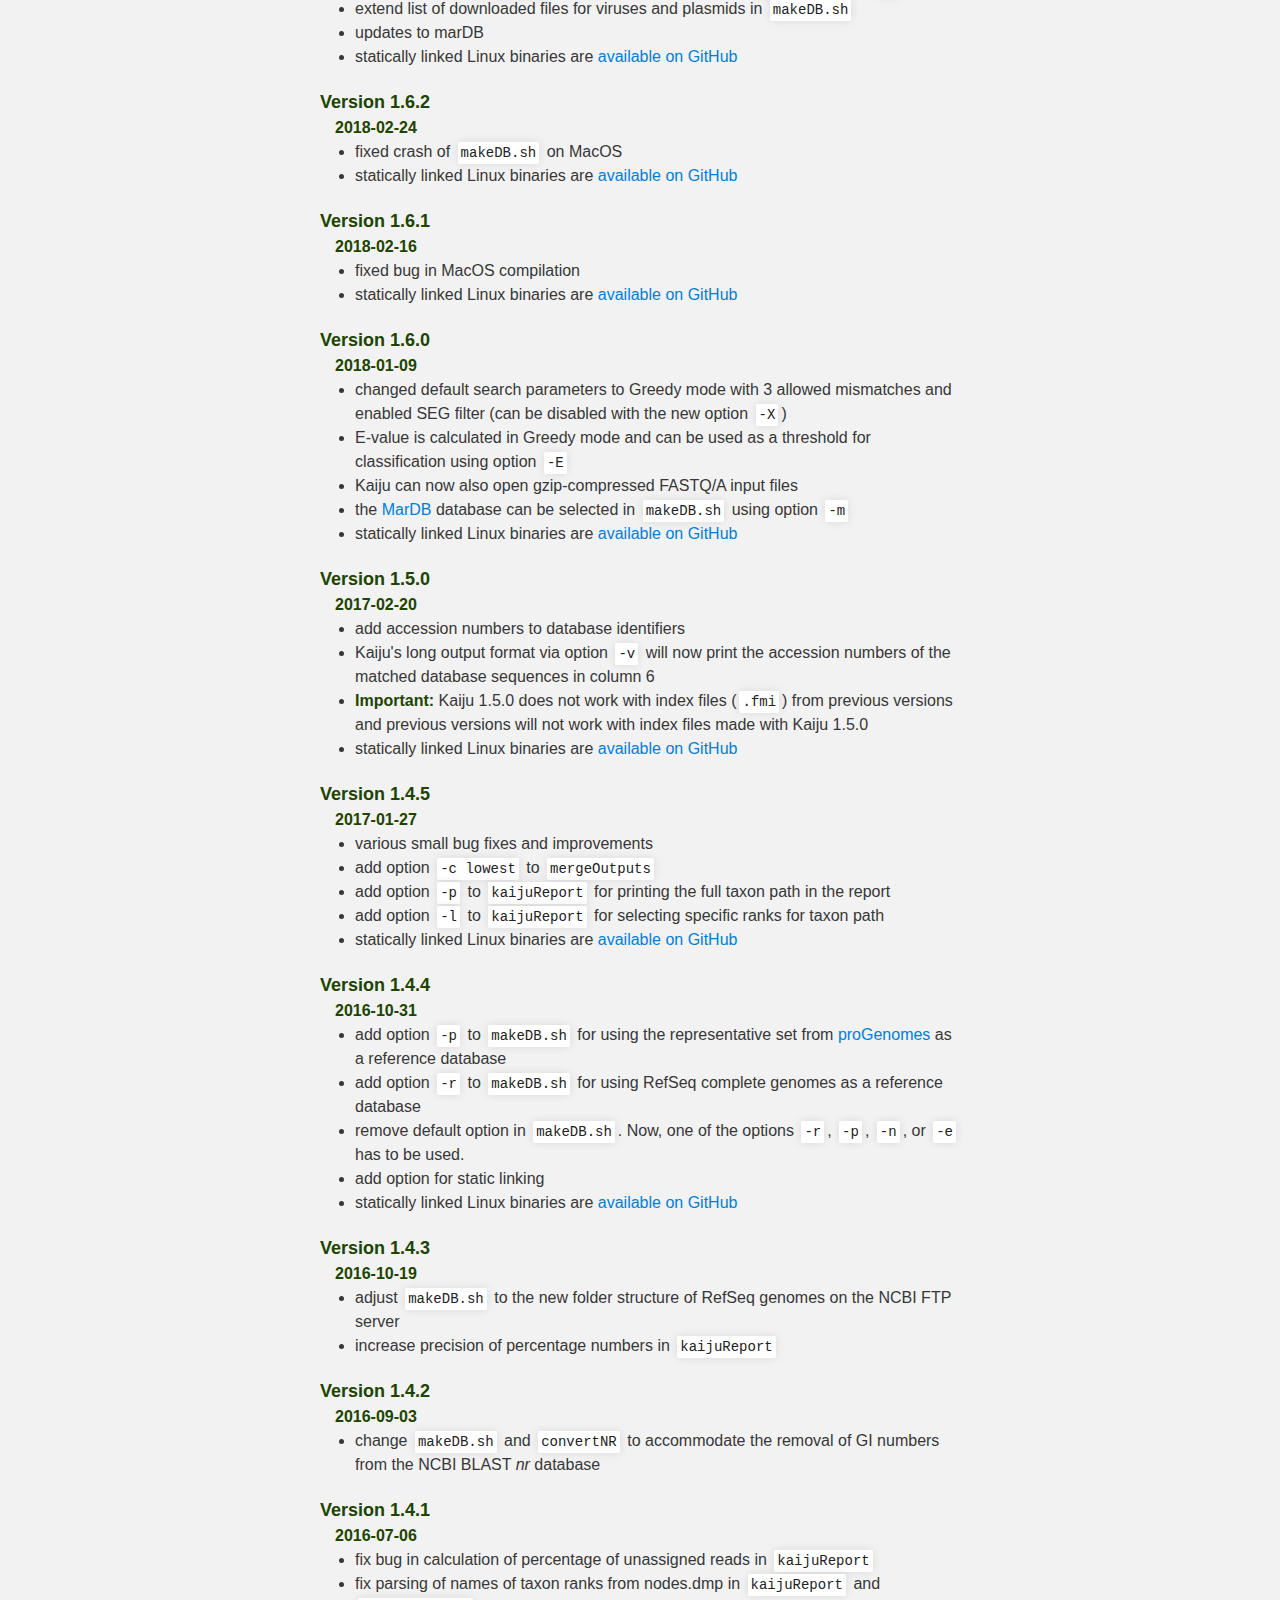
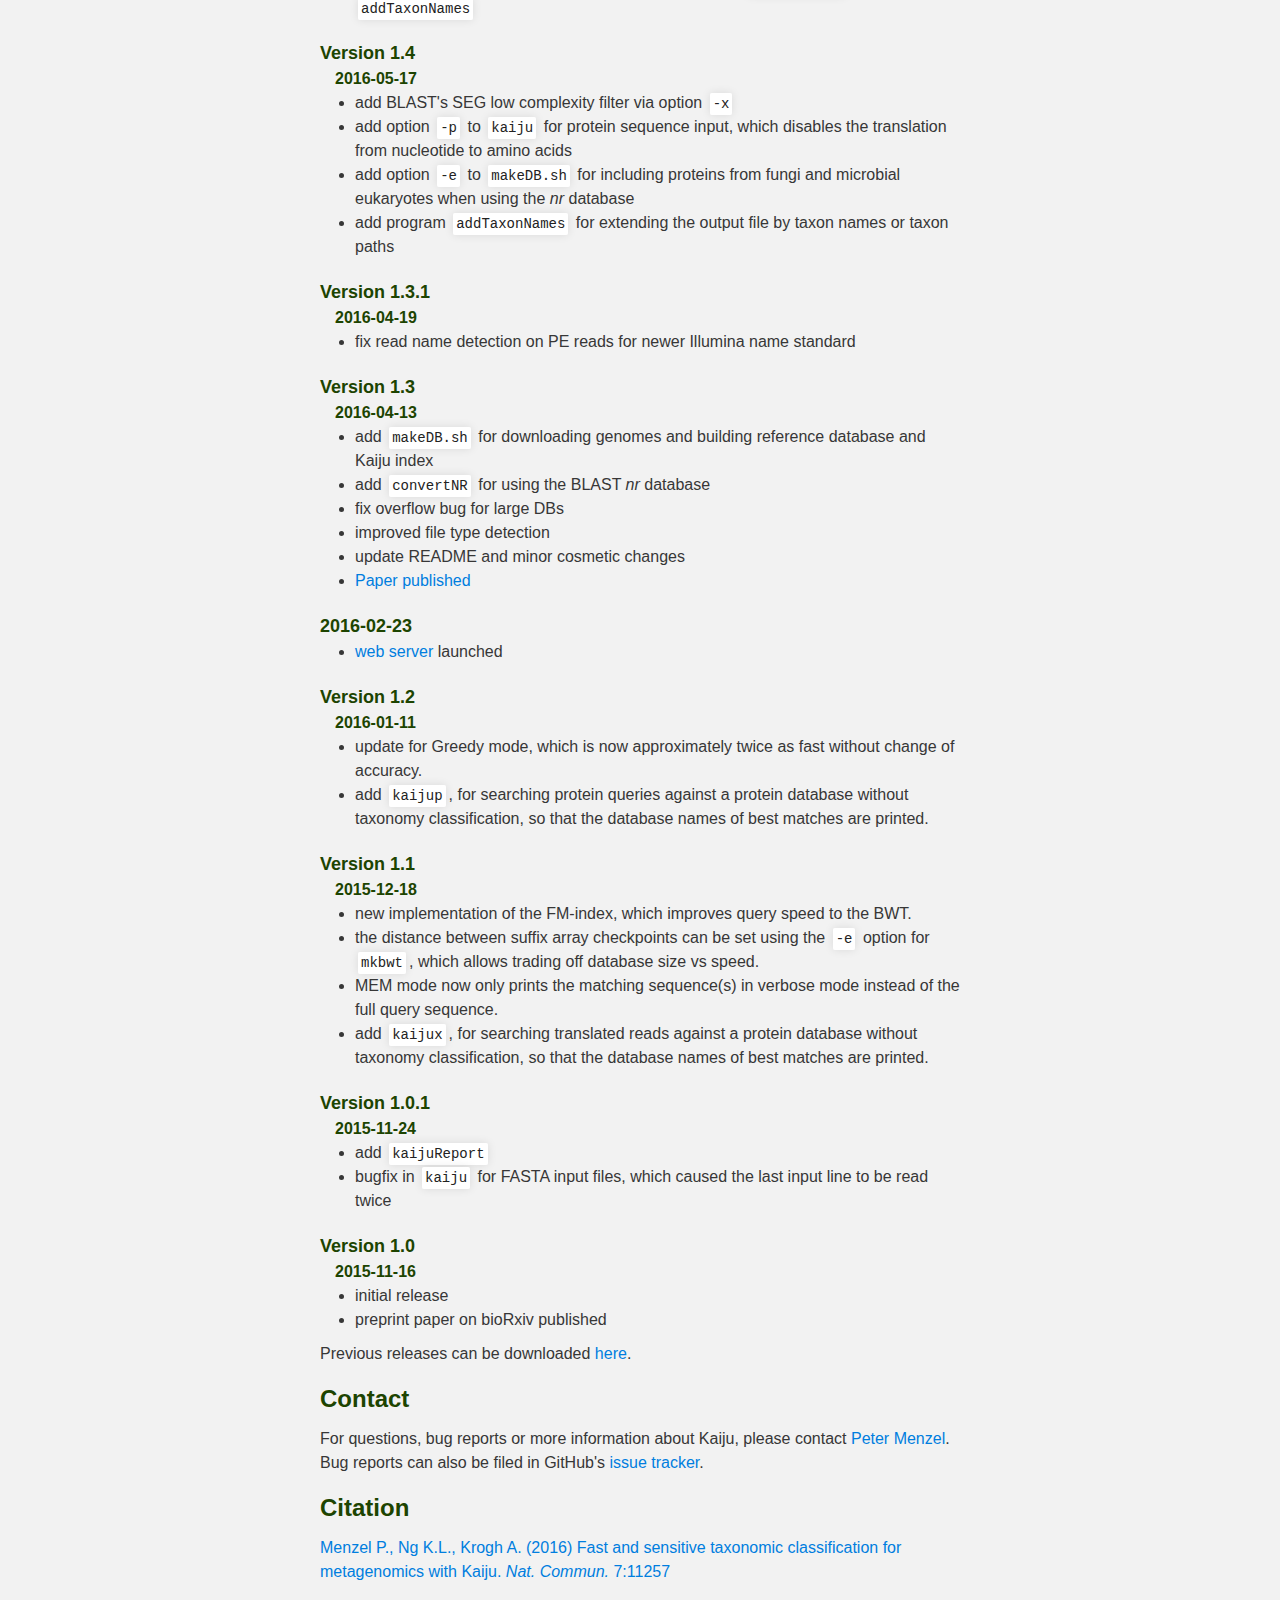
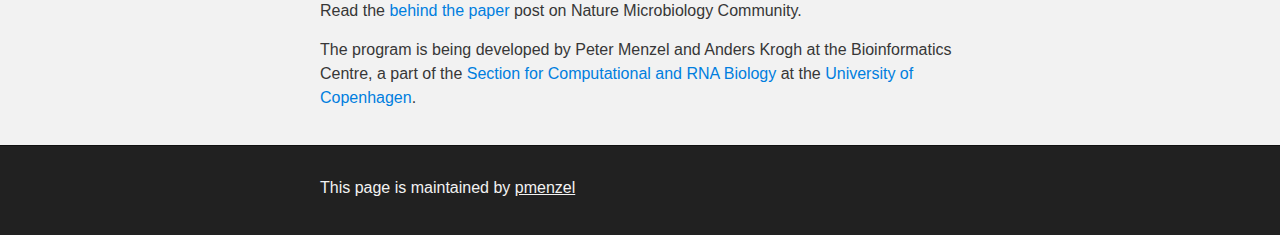
==== commit 98b2555a: "rename download tab" ====
--- a/index.html
+++ b/index.html
@@ -14,7 +14,7 @@
     <div id="header_wrap" class="outer">
         <header class="inner">
 					<a id="home_banner" href="https://bioinformatics-centre.github.io/kaiju/">Home</a>
-					<a id="dl_banner" href="https://bioinformatics-centre.github.io/kaiju/downloads.html">Download DBs</a>
+					<a id="dl_banner" href="https://bioinformatics-centre.github.io/kaiju/downloads.html">Downloads</a>
 					<a id="cloud_banner" href="https://kaiju.binf.ku.dk/server">Web Server</a>
 					<a id="forkme_banner" title="View source code on GitHub" href="https://github.com/bioinformatics-centre/kaiju">Source</a>
 
--- a/stylesheets/stylesheet.css
+++ b/stylesheets/stylesheet.css
@@ -282,7 +282,7 @@
   display: block;
   position: absolute;
   top:0;
-  right: 435px;
+  right: 415px;
   z-index: 10;
   padding: 10px 10px 10px 10px;
   background: #0090ff;
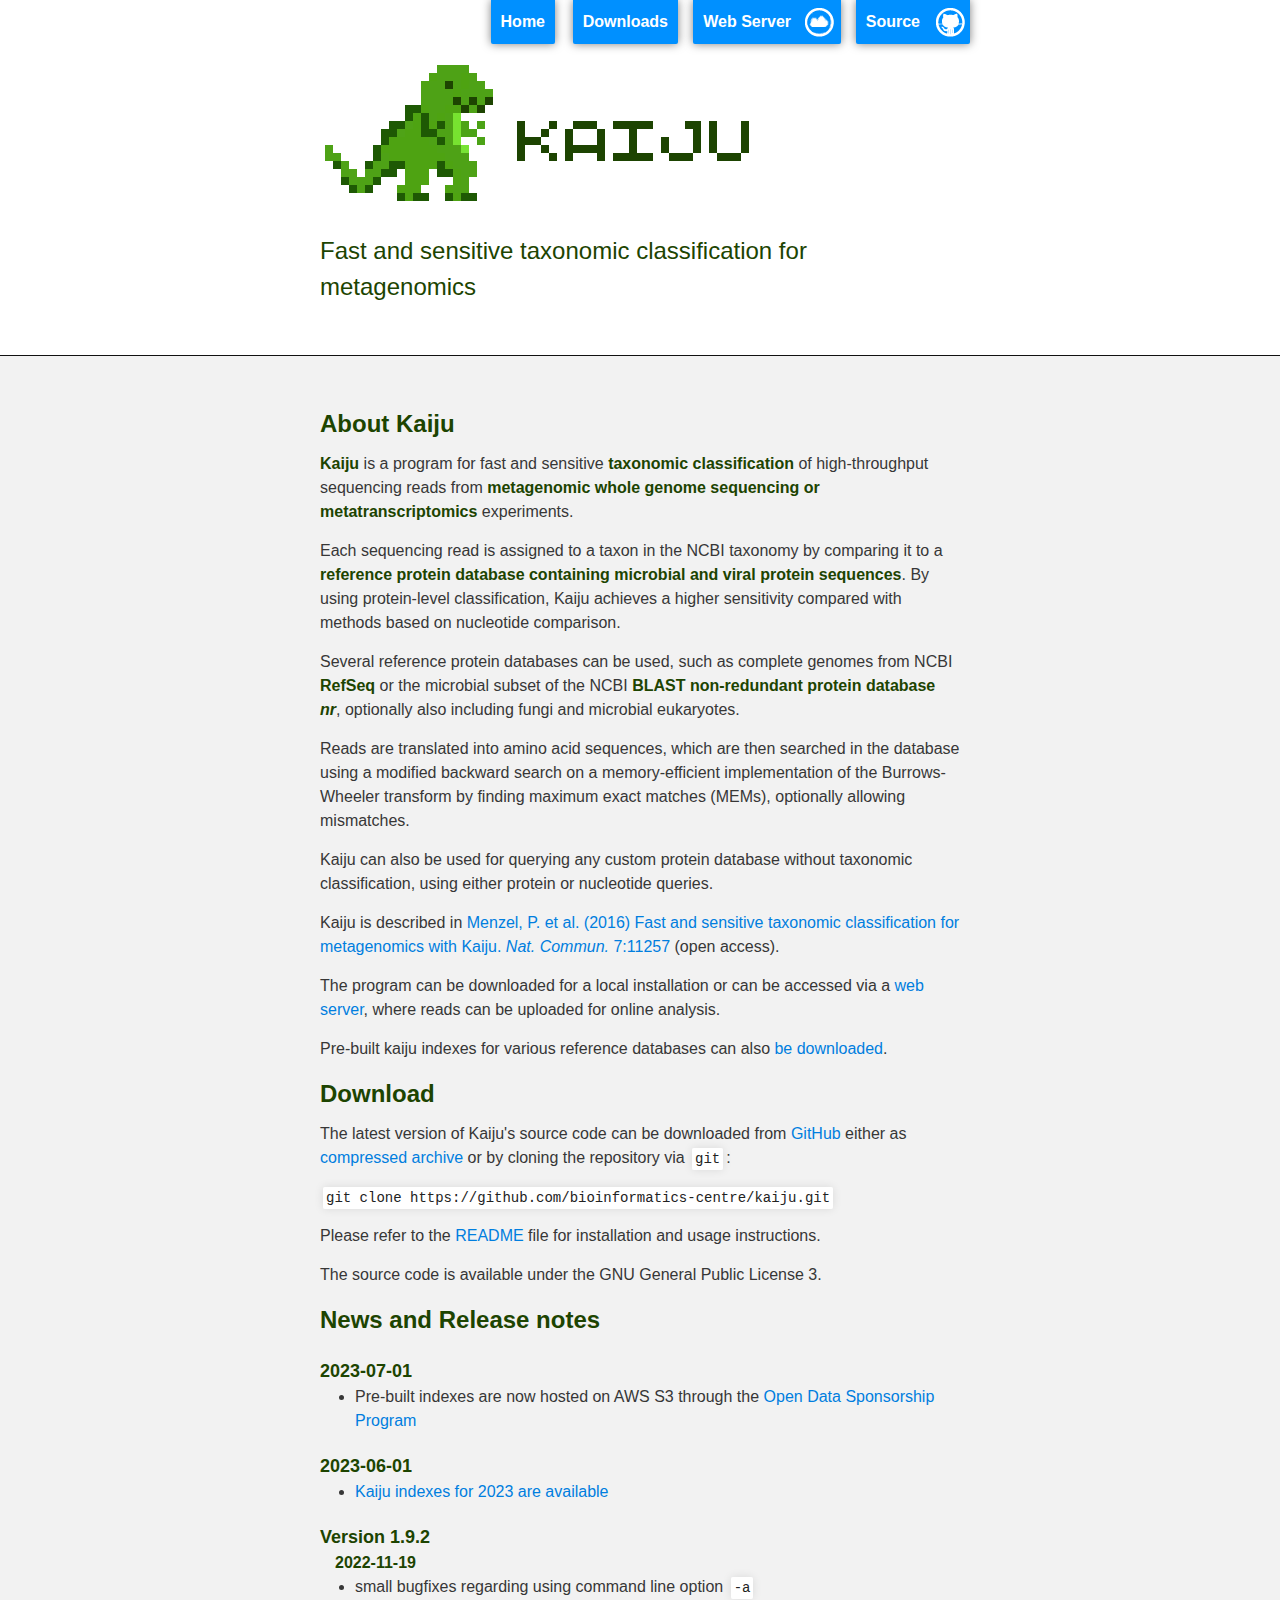
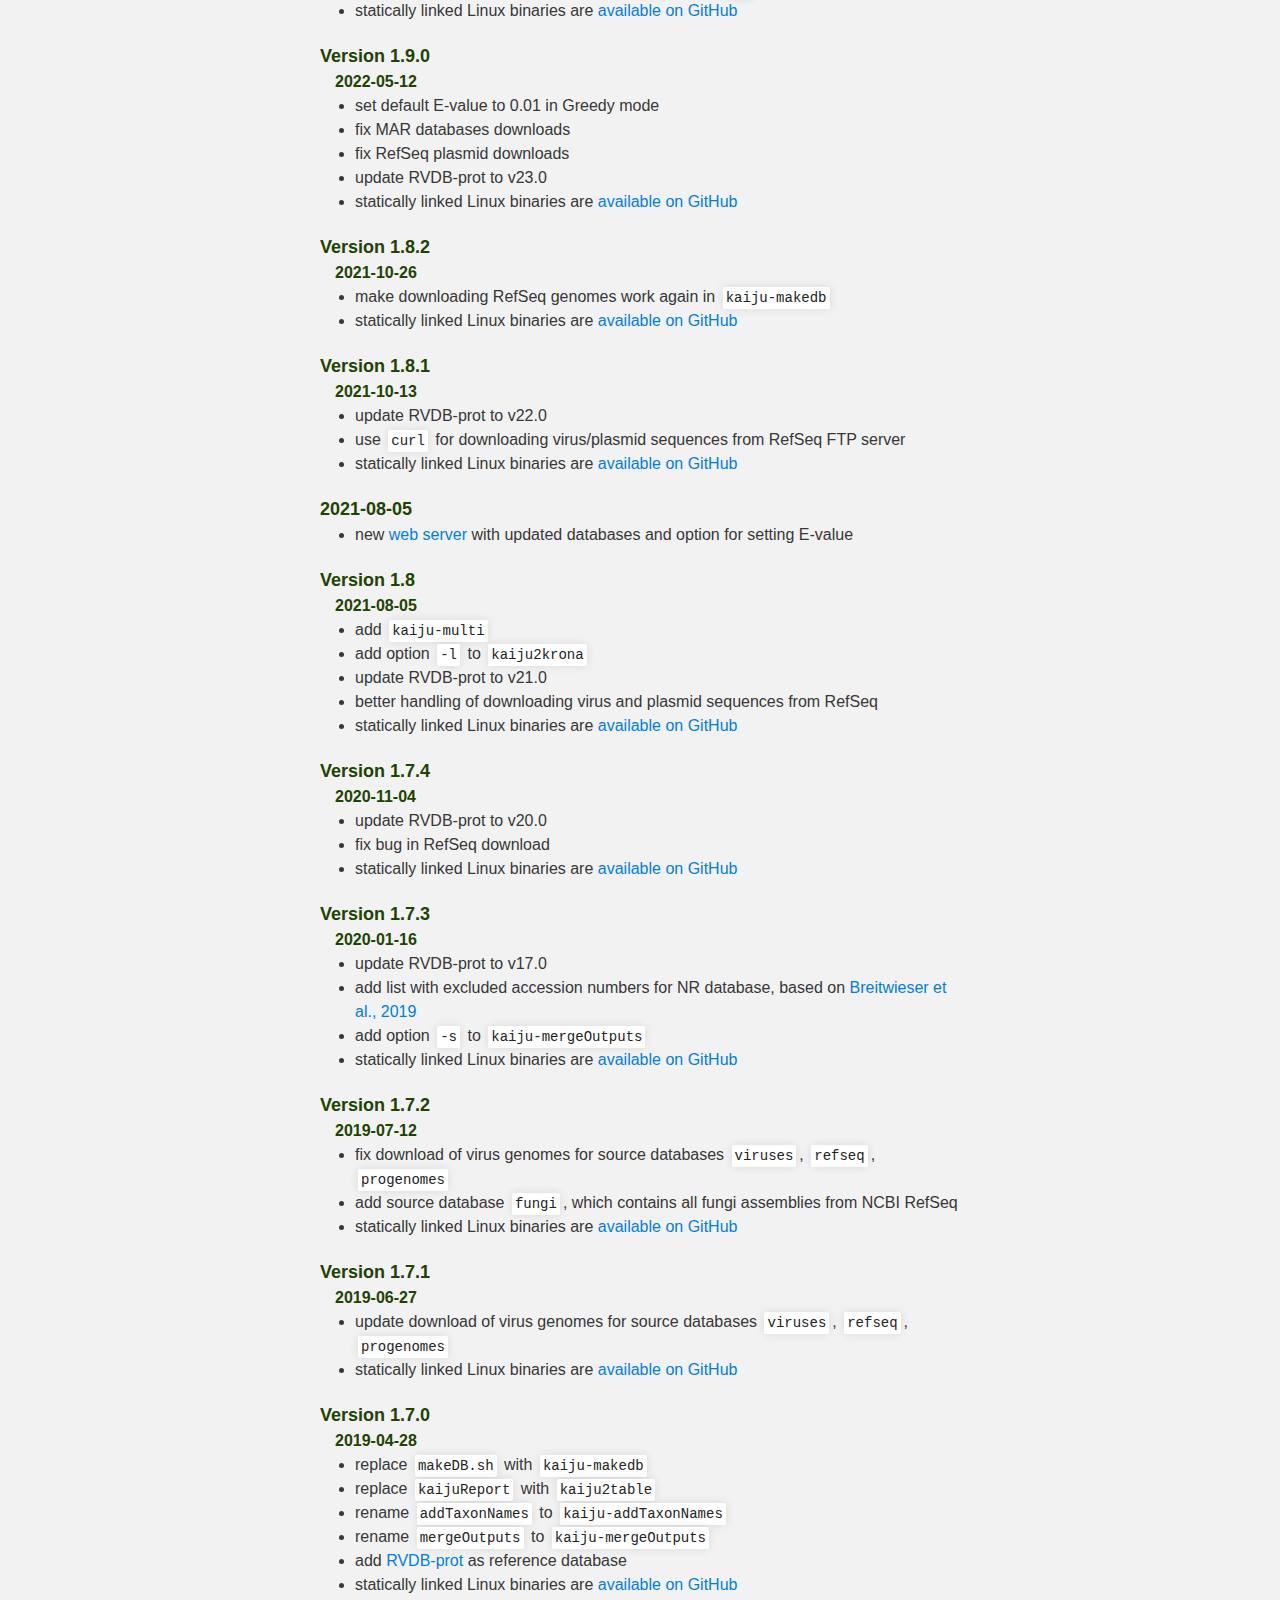
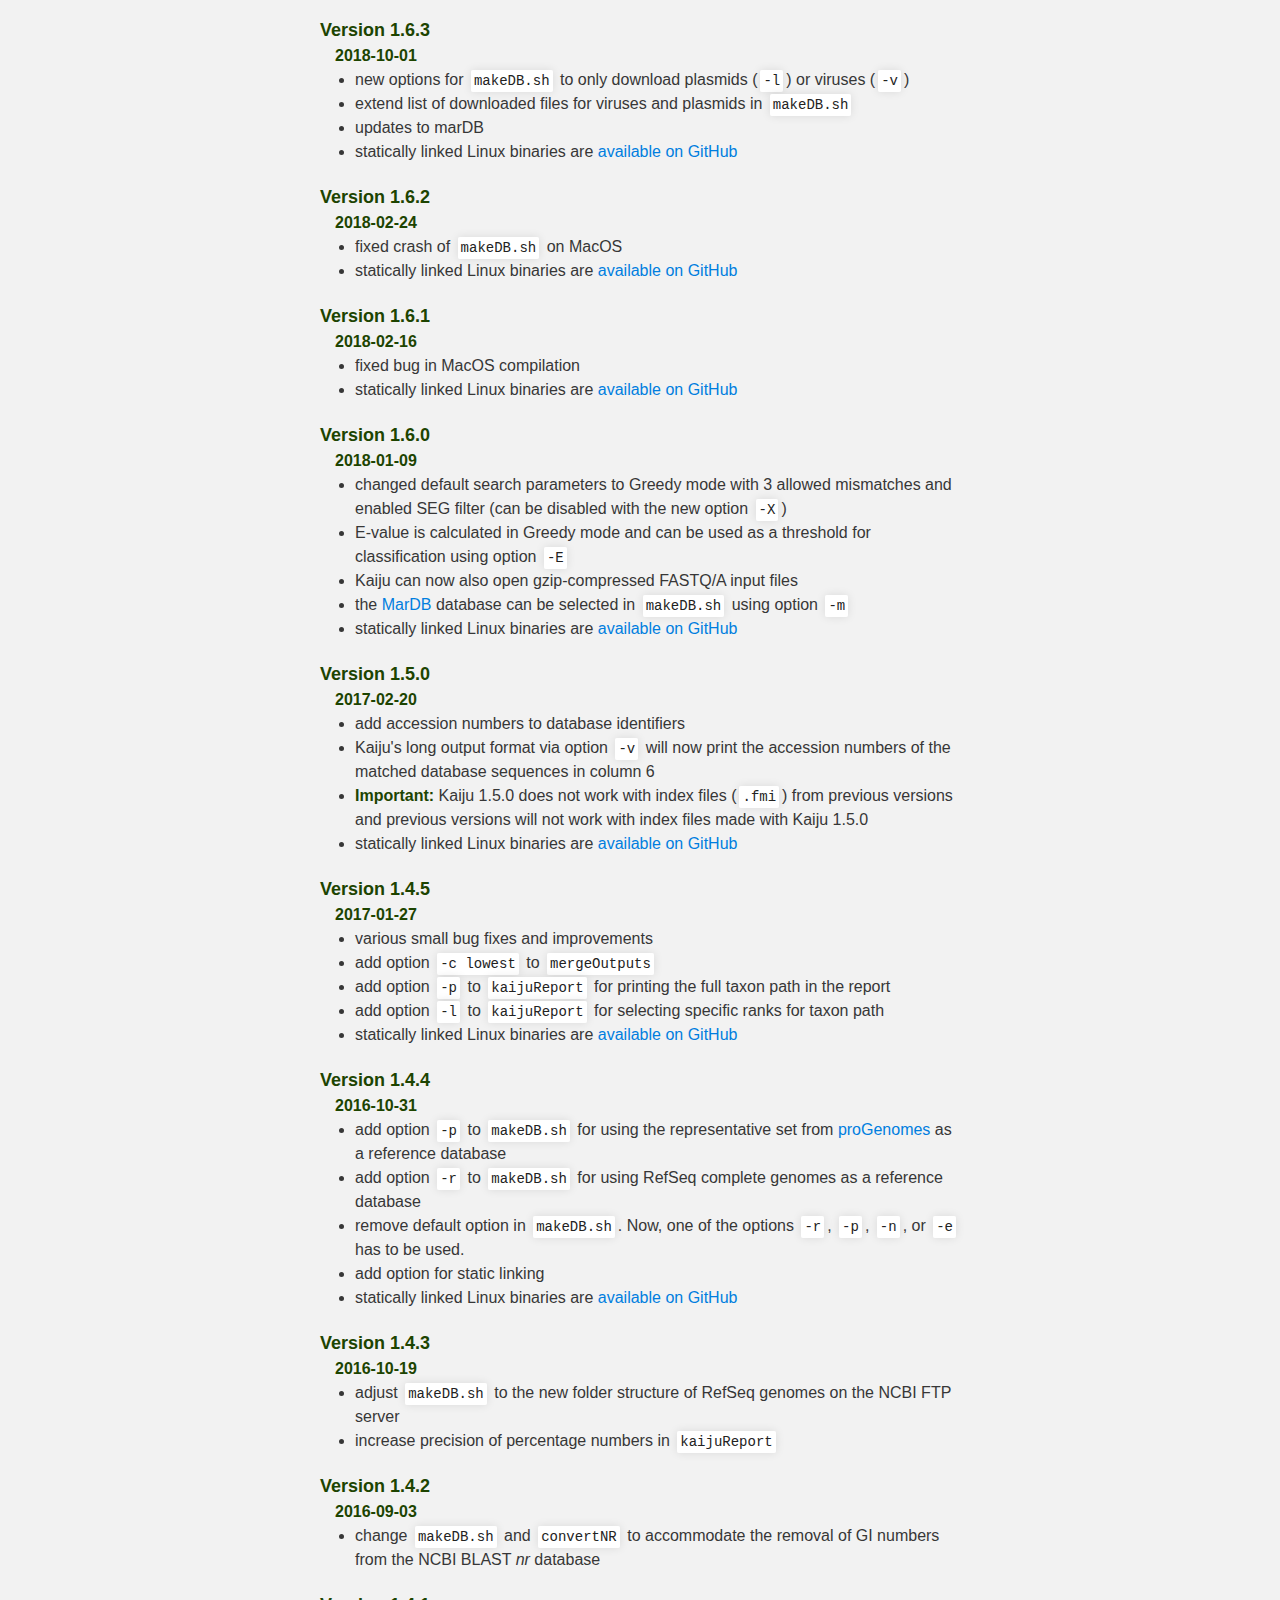
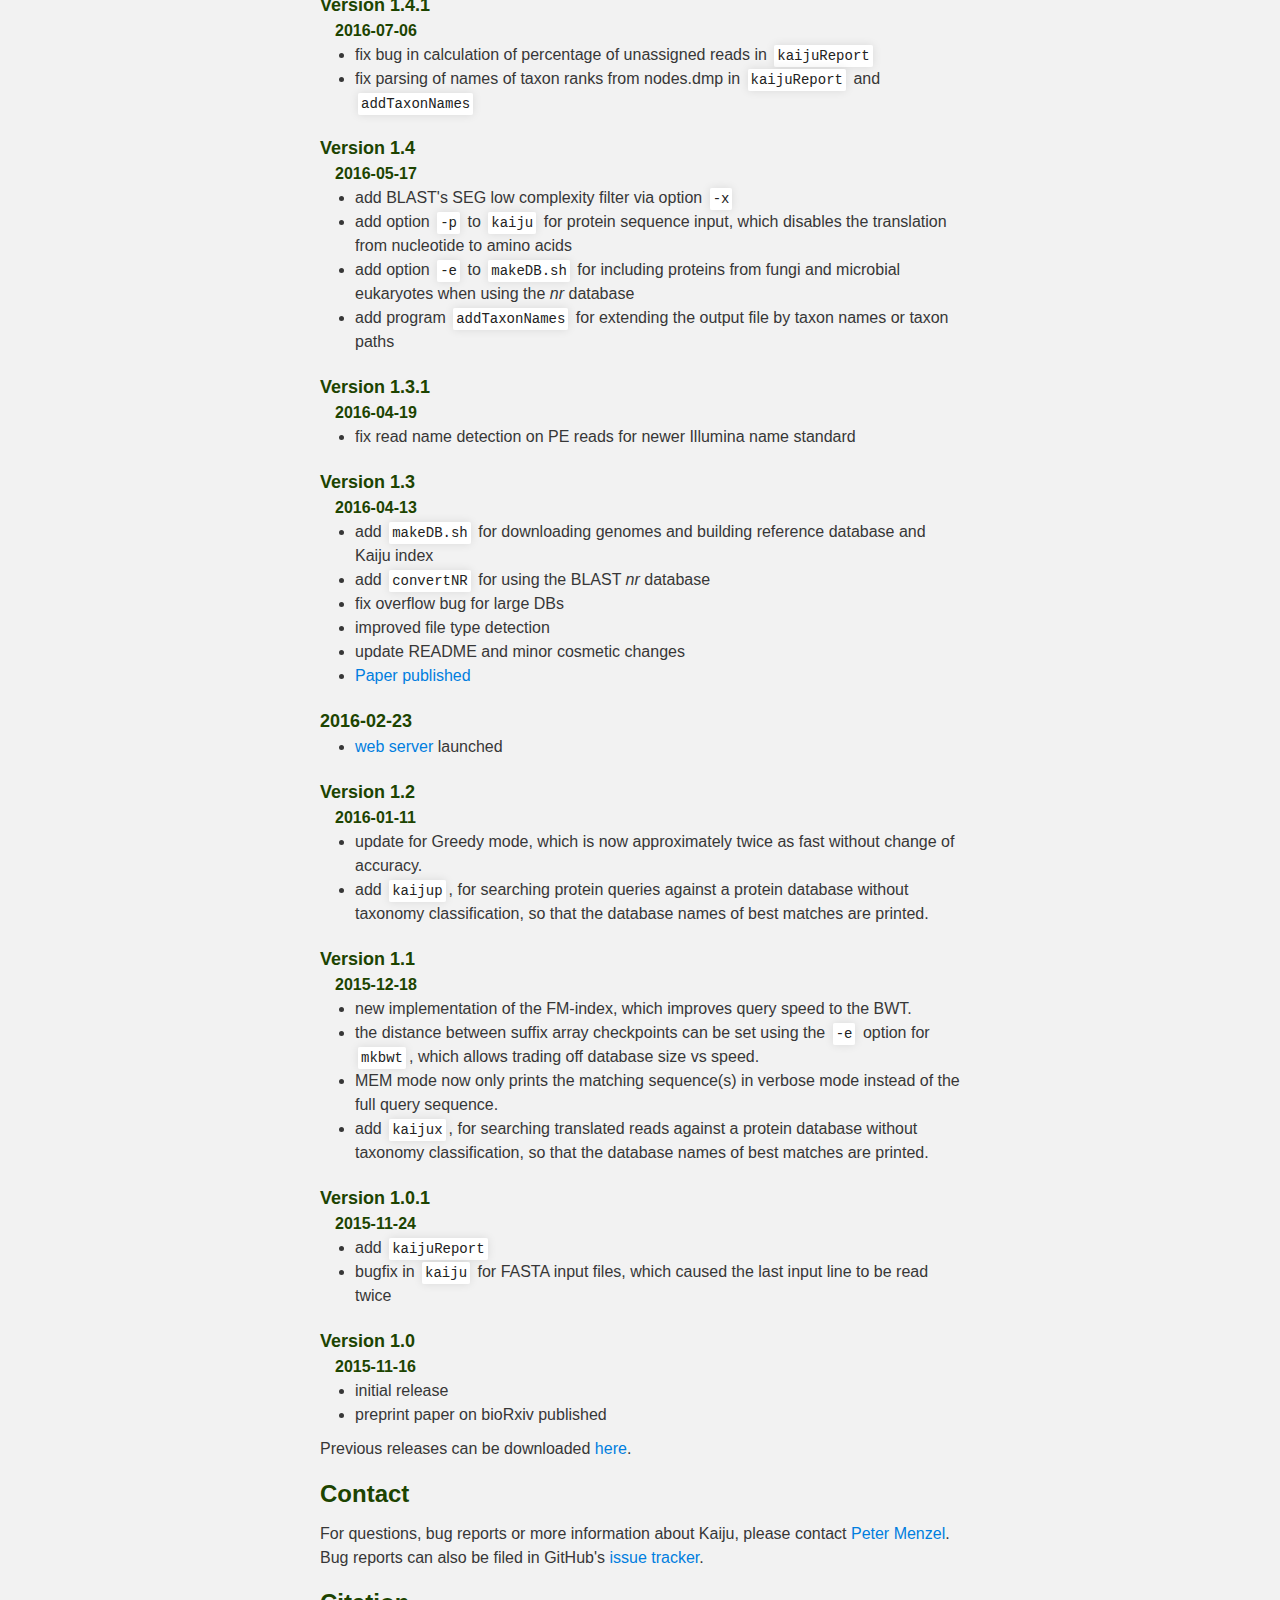
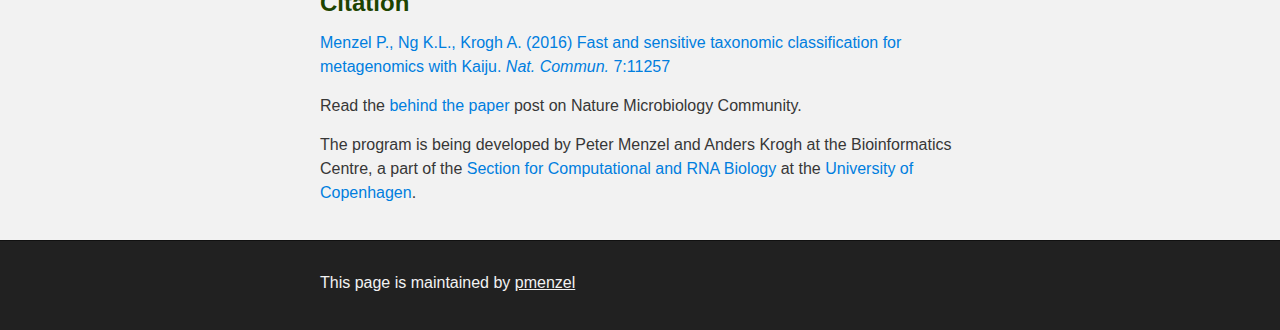
==== commit ab37bca8: "add Open Data Sponsorship Program notice" ====
--- a/index.html
+++ b/index.html
@@ -70,6 +70,10 @@
 
 
 			<h3 id="releases">News and Release notes</h3>
+			<h5>2023-07-01</h5>
+			<ul>
+				<li>Pre-built indexes are now hosted on AWS S3 through the <a href="https://aws.amazon.com/opendata/open-data-sponsorship-program/">Open Data Sponsorship Program</a></li>
+			</ul>
 			<h5>2023-06-01</h5>
 			<ul>
 				<li><a href="downloads.html">Kaiju indexes for 2023 are available</a></li>
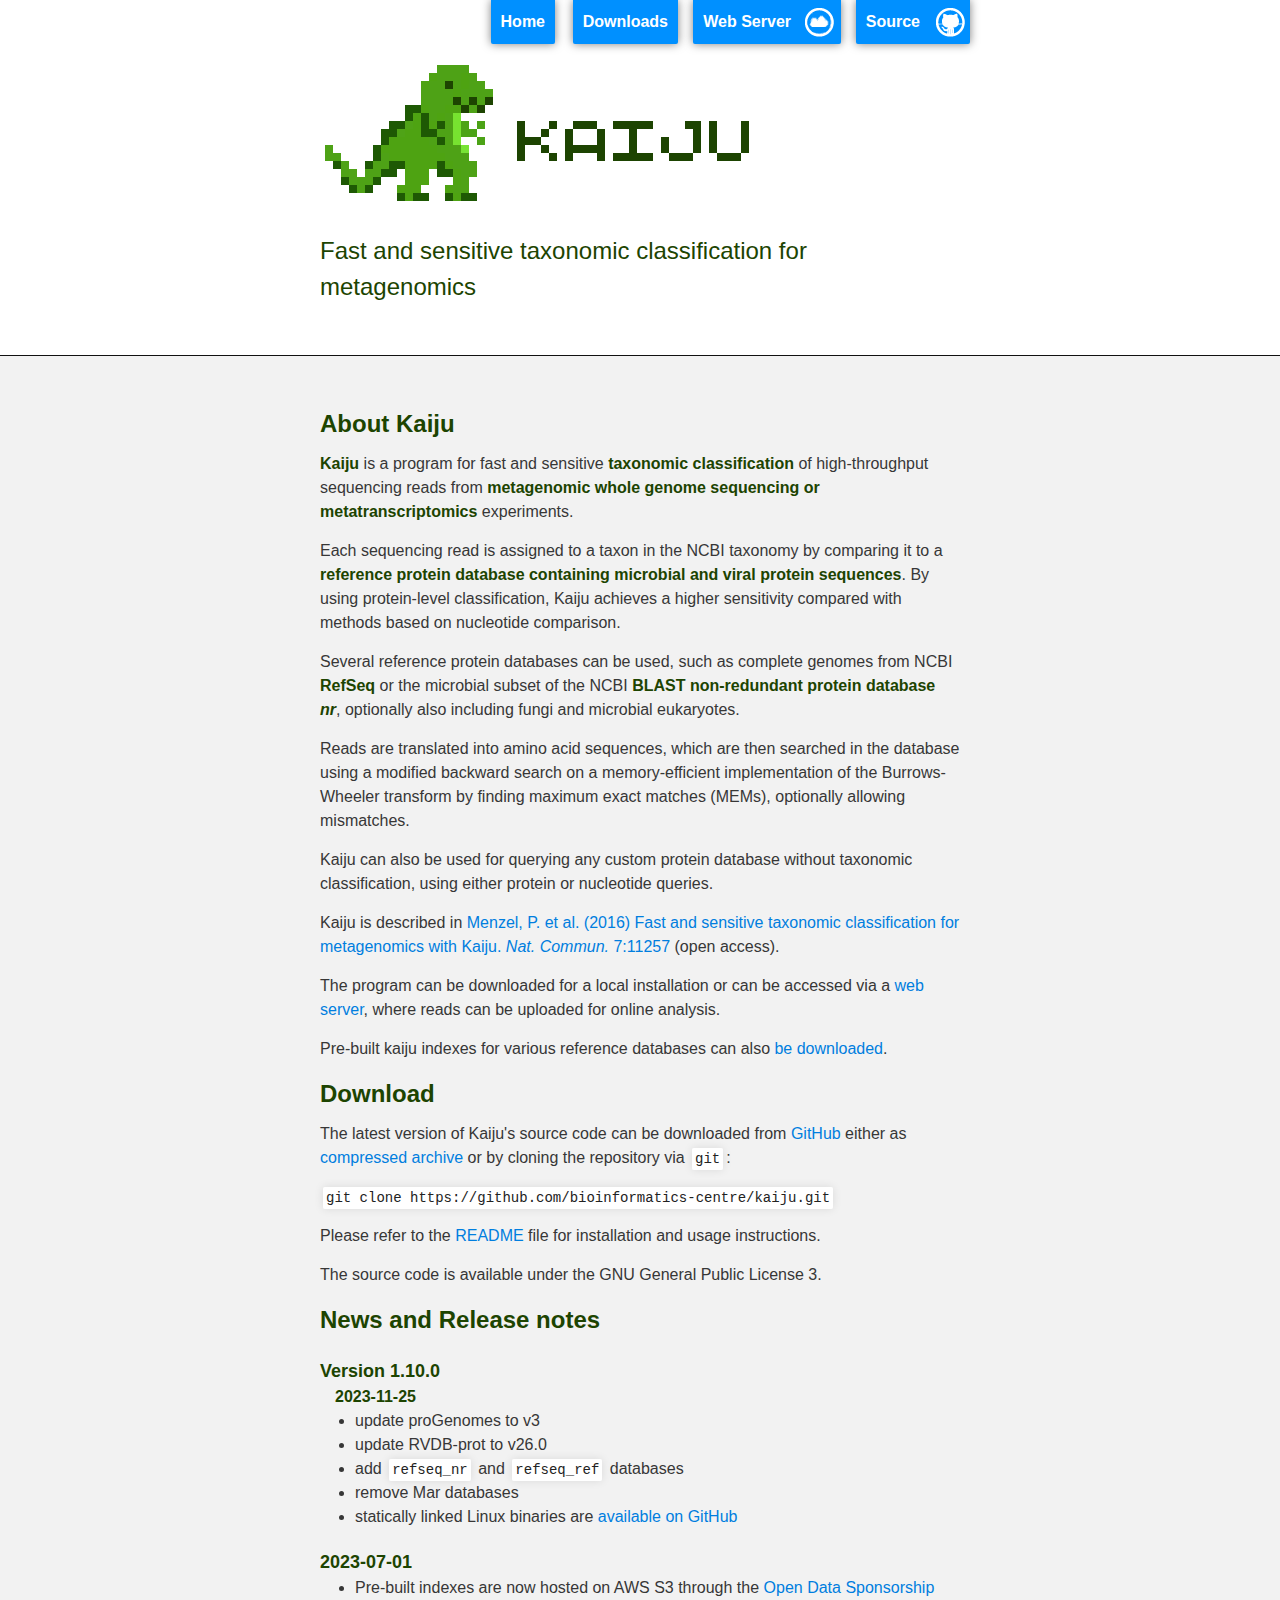
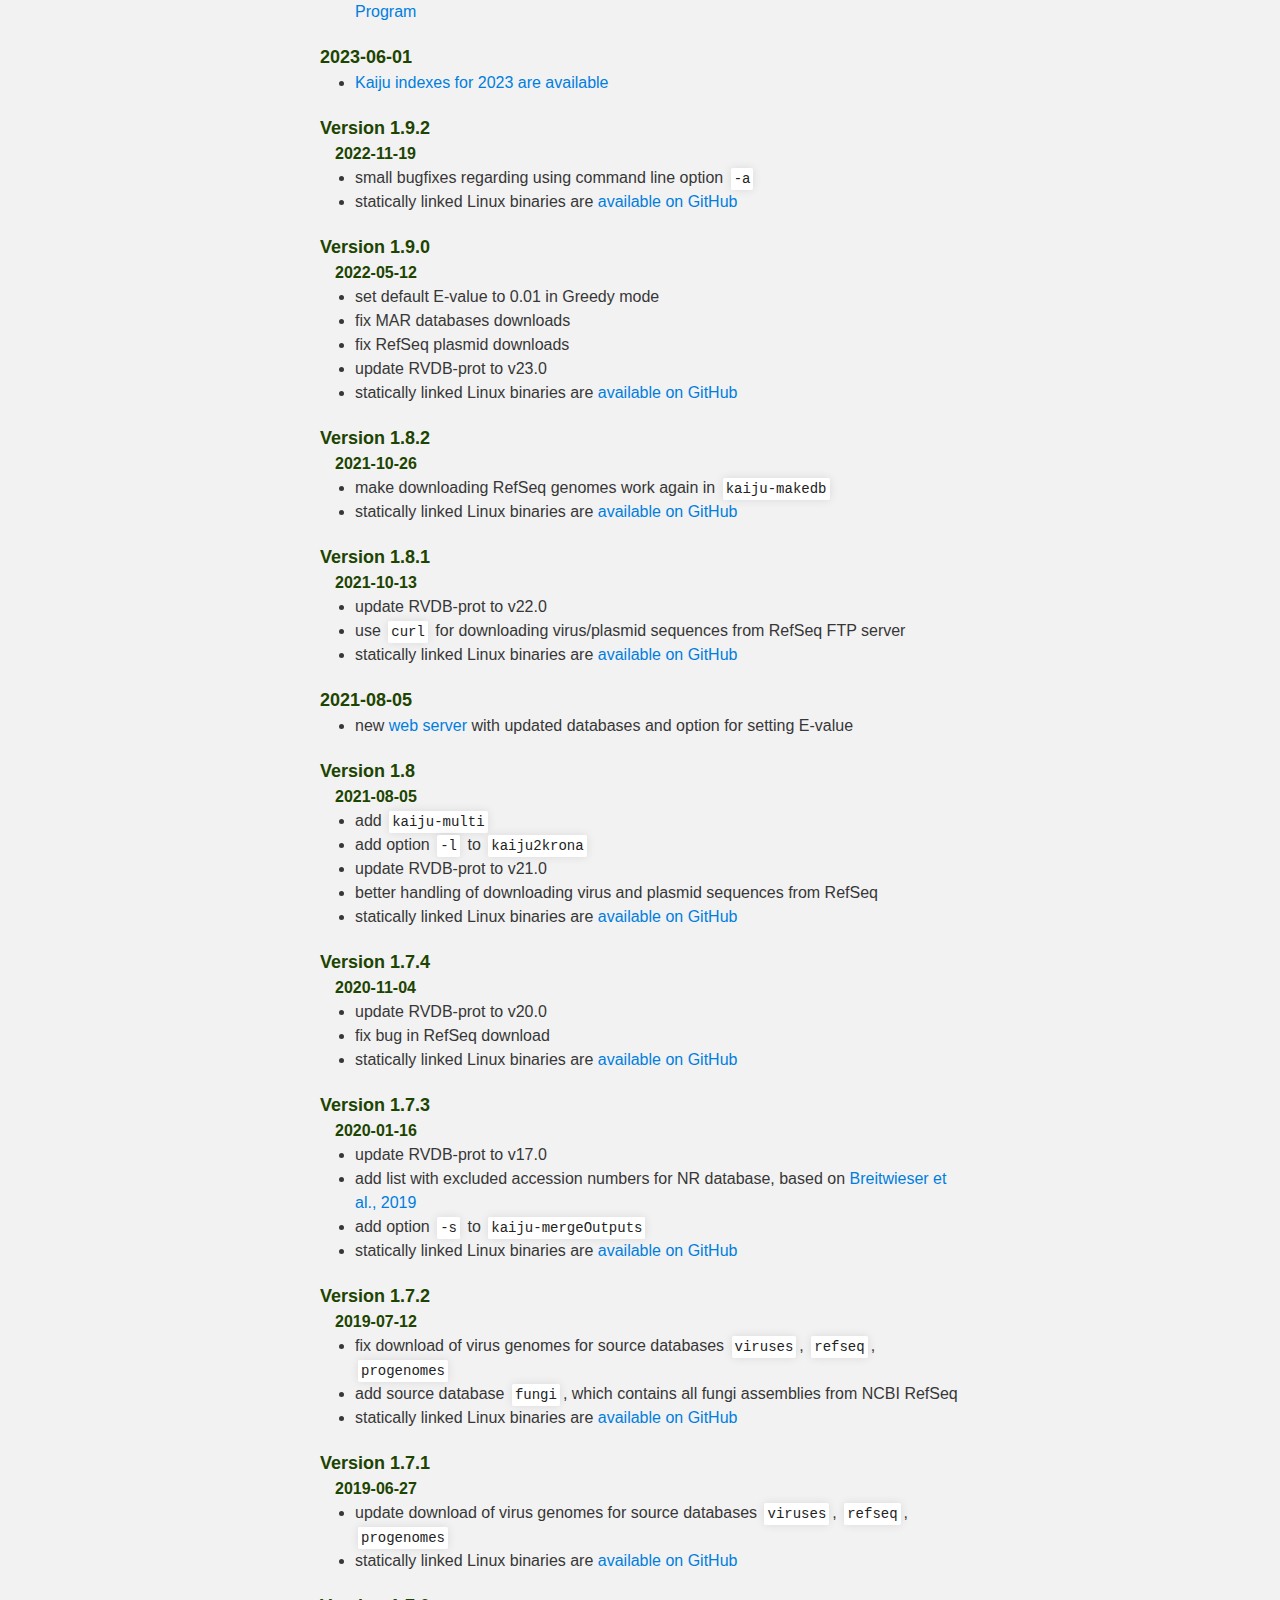
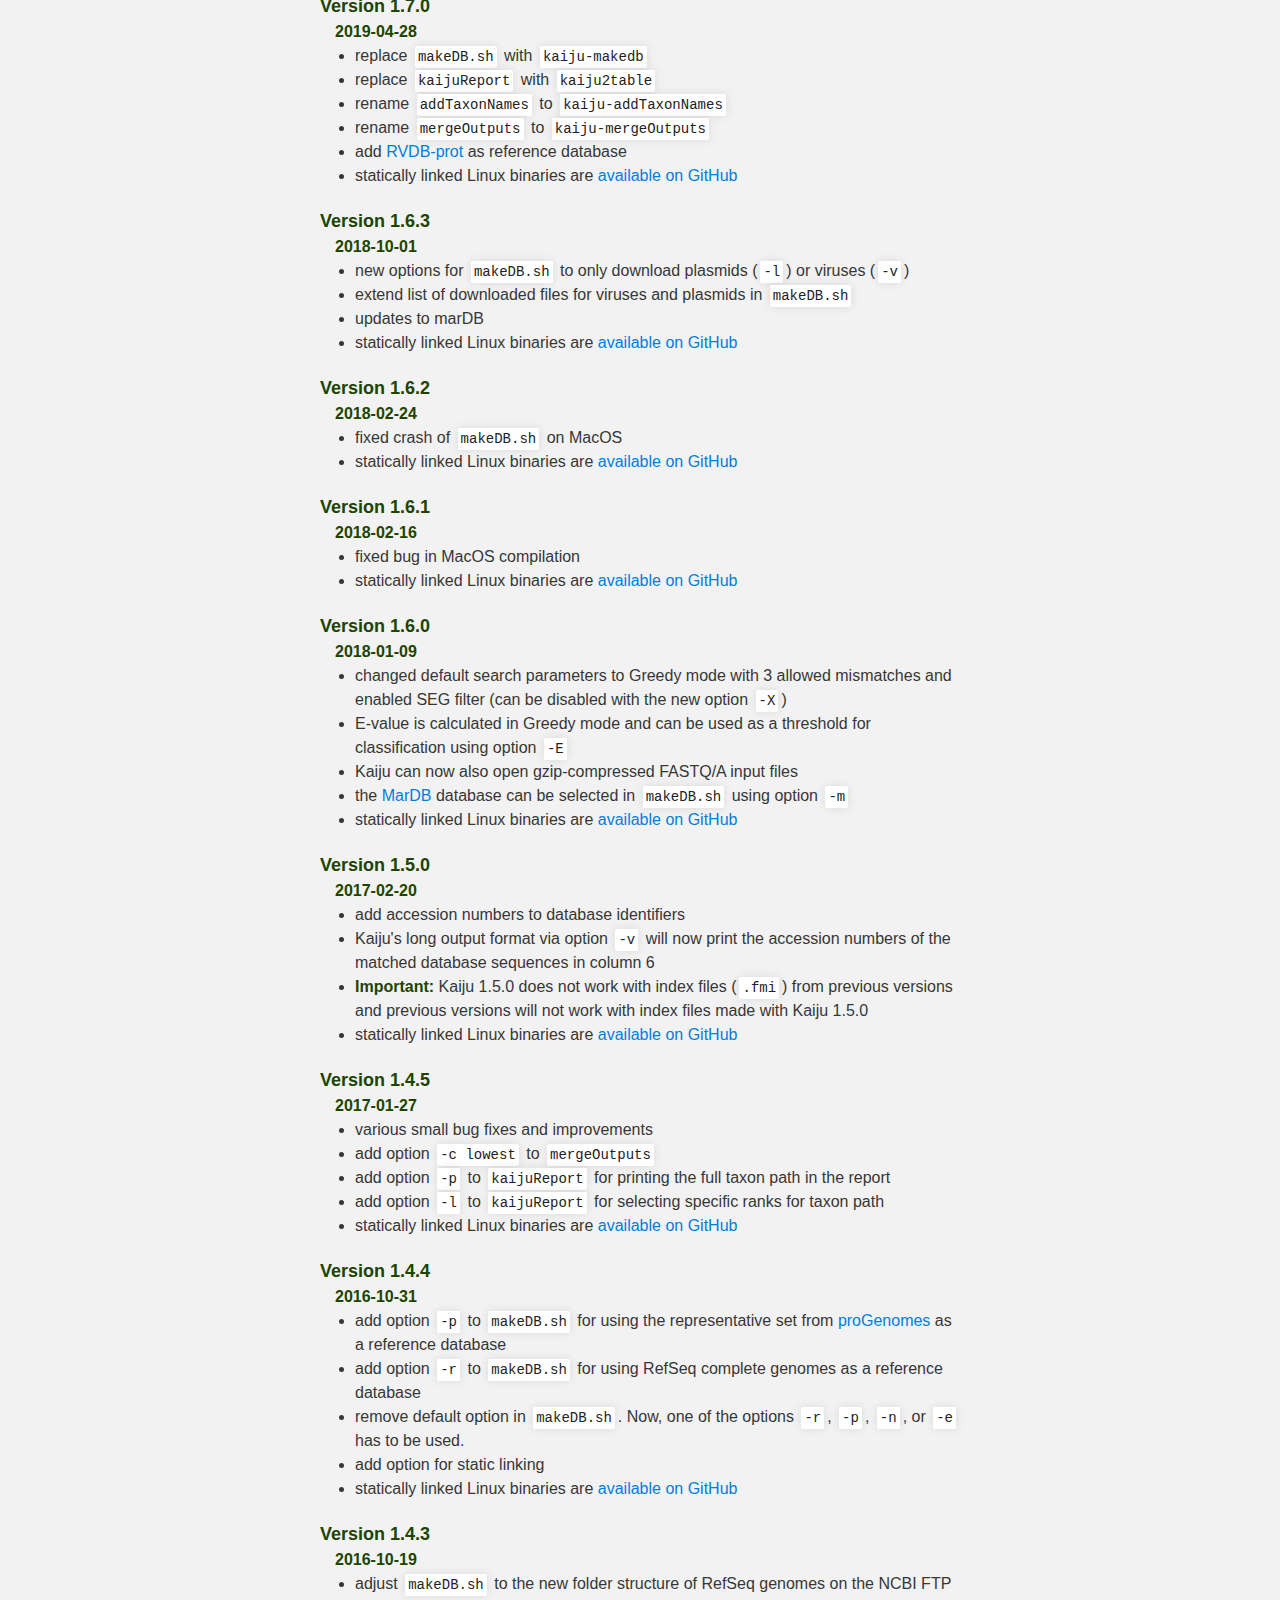
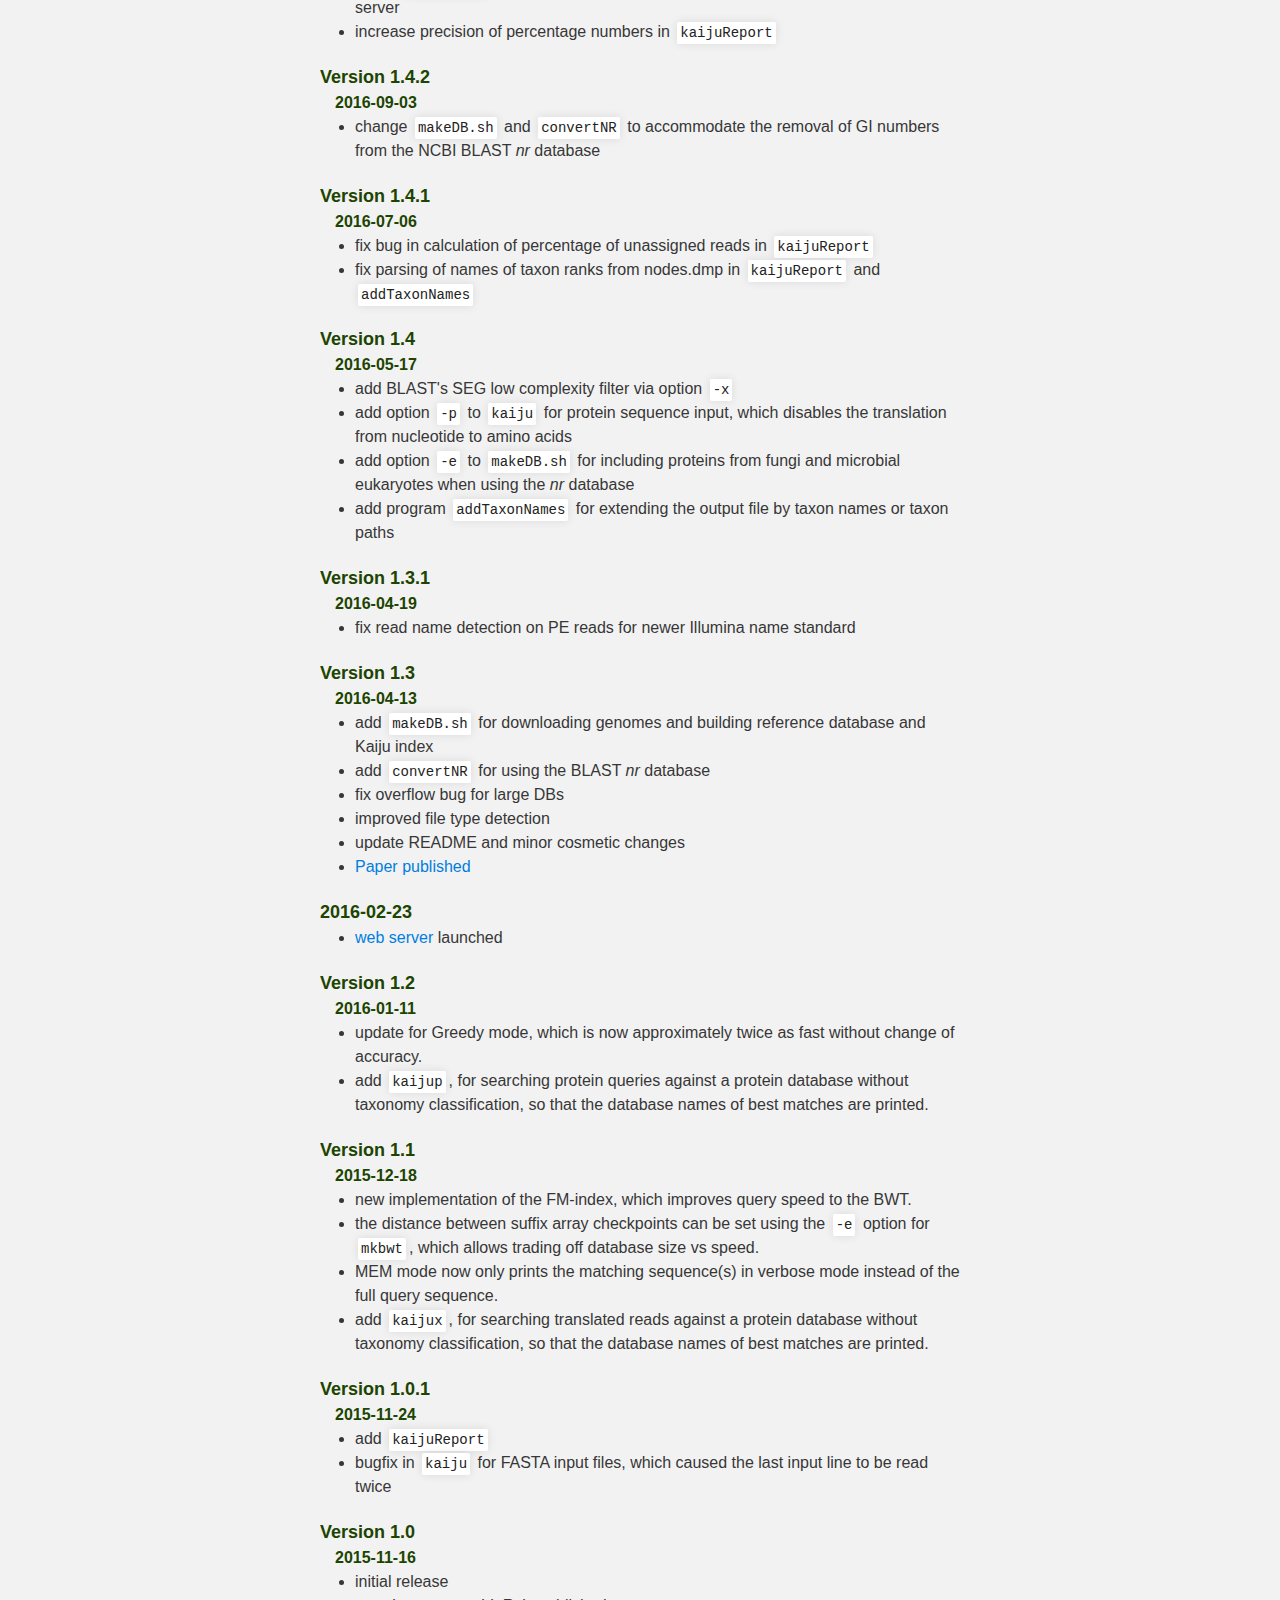
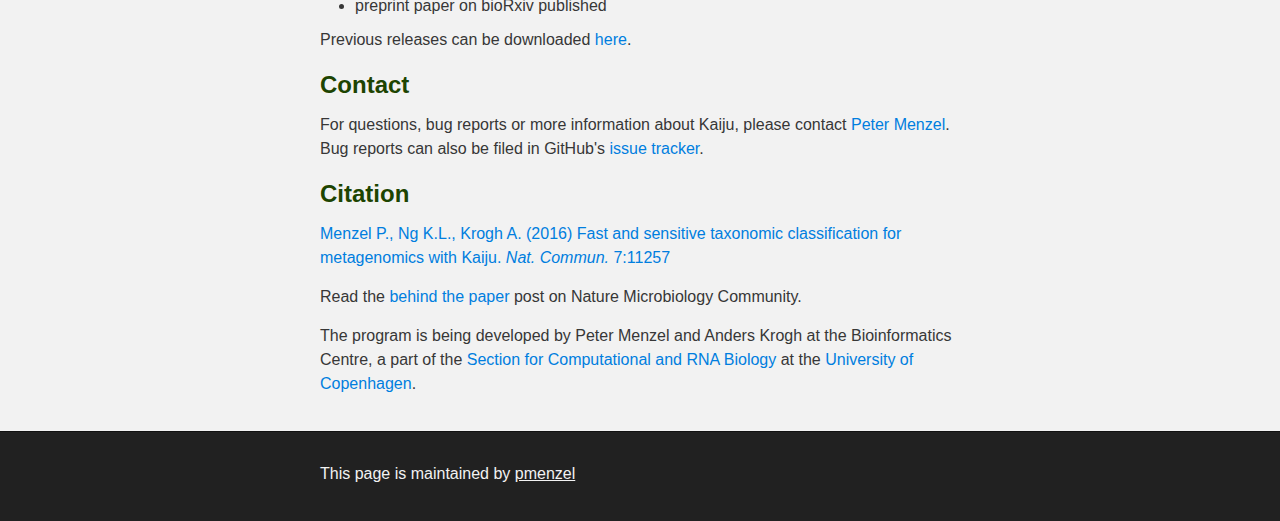
==== commit ca79c710: "add release notes for v1.10.0" ====
--- a/index.html
+++ b/index.html
@@ -70,6 +70,15 @@
 
 
 			<h3 id="releases">News and Release notes</h3>
+			<h5>Version 1.10.0</h5>
+			<h6>2023-11-25</h6>
+			<ul>
+				<li>update proGenomes to v3</li>
+				<li>update RVDB-prot to v26.0</li>
+				<li>add <code>refseq_nr</code> and <code>refseq_ref</code> databases</li>
+				<li>remove Mar databases</li>
+				<li>statically linked Linux binaries are <a href="https://github.com/bioinformatics-centre/kaiju/releases/tag/v1.10.0">available on GitHub</a></li>
+			</ul>
 			<h5>2023-07-01</h5>
 			<ul>
 				<li>Pre-built indexes are now hosted on AWS S3 through the <a href="https://aws.amazon.com/opendata/open-data-sponsorship-program/">Open Data Sponsorship Program</a></li>
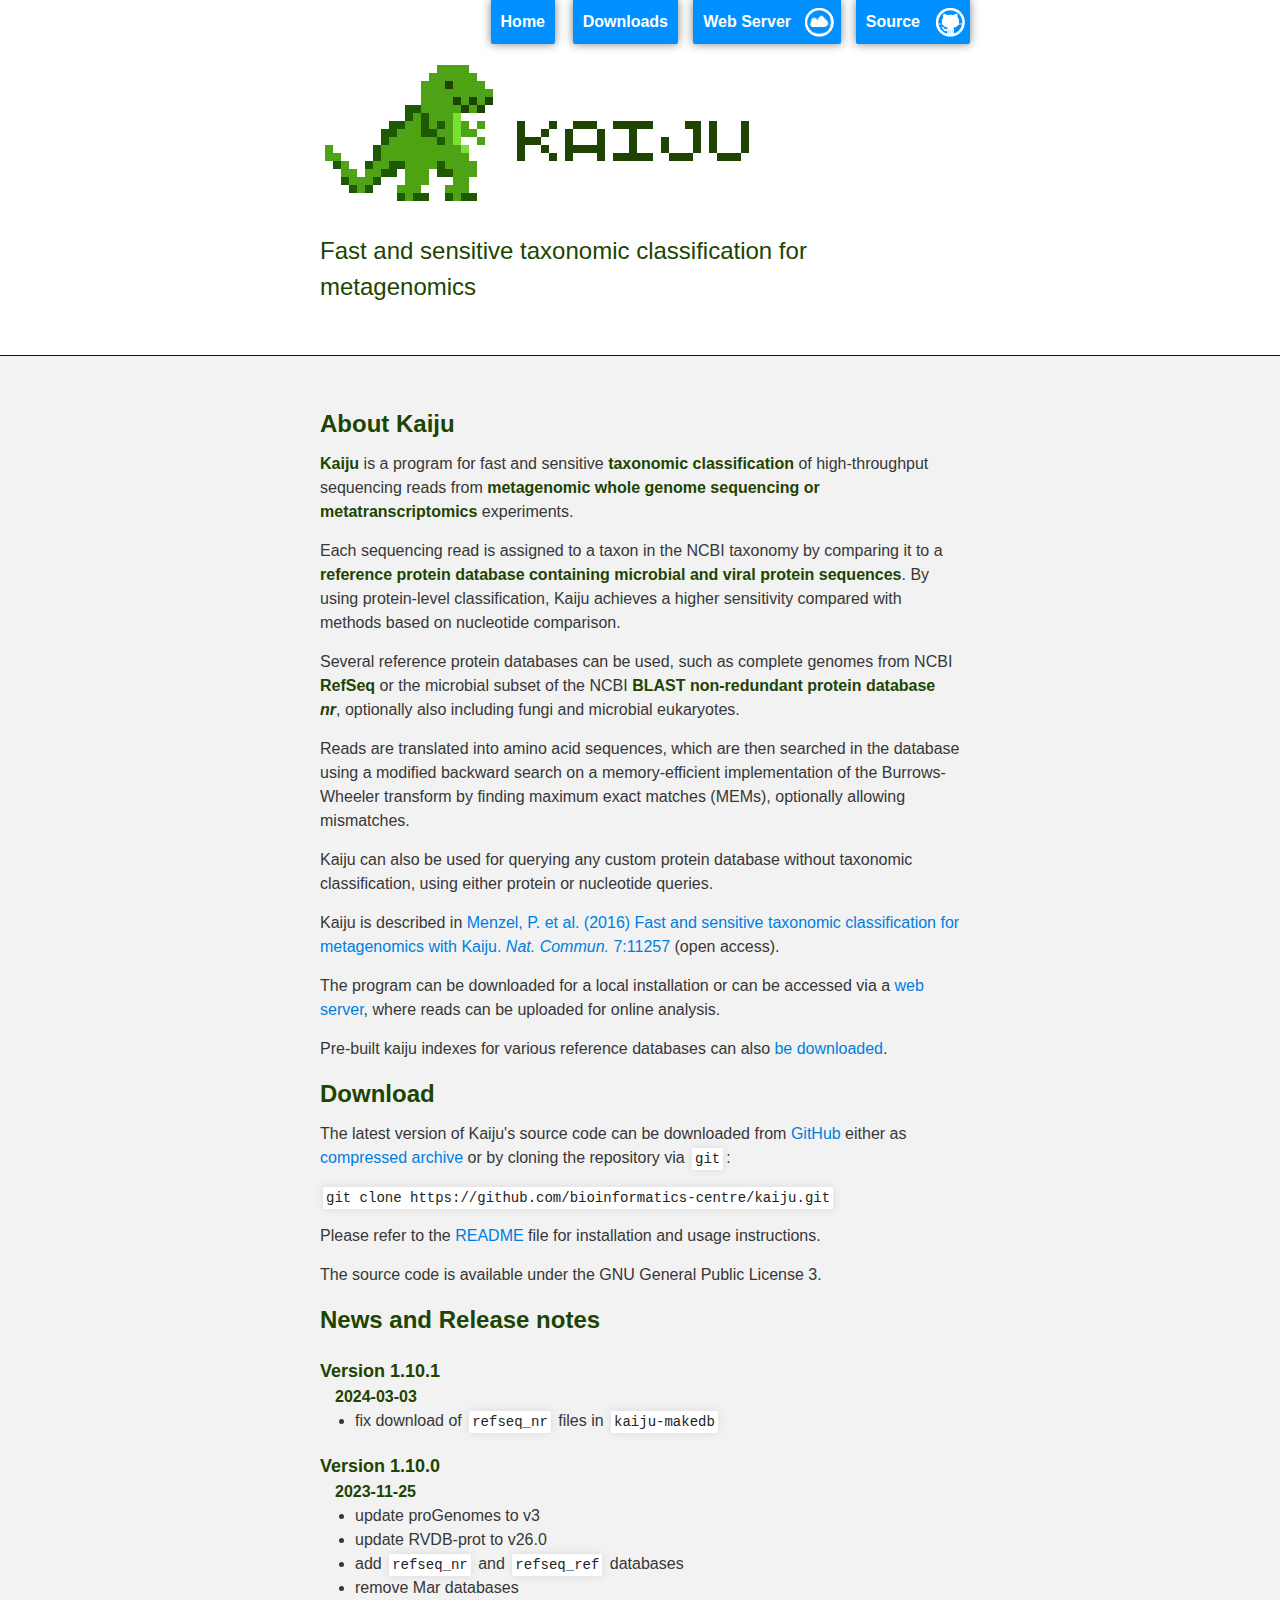
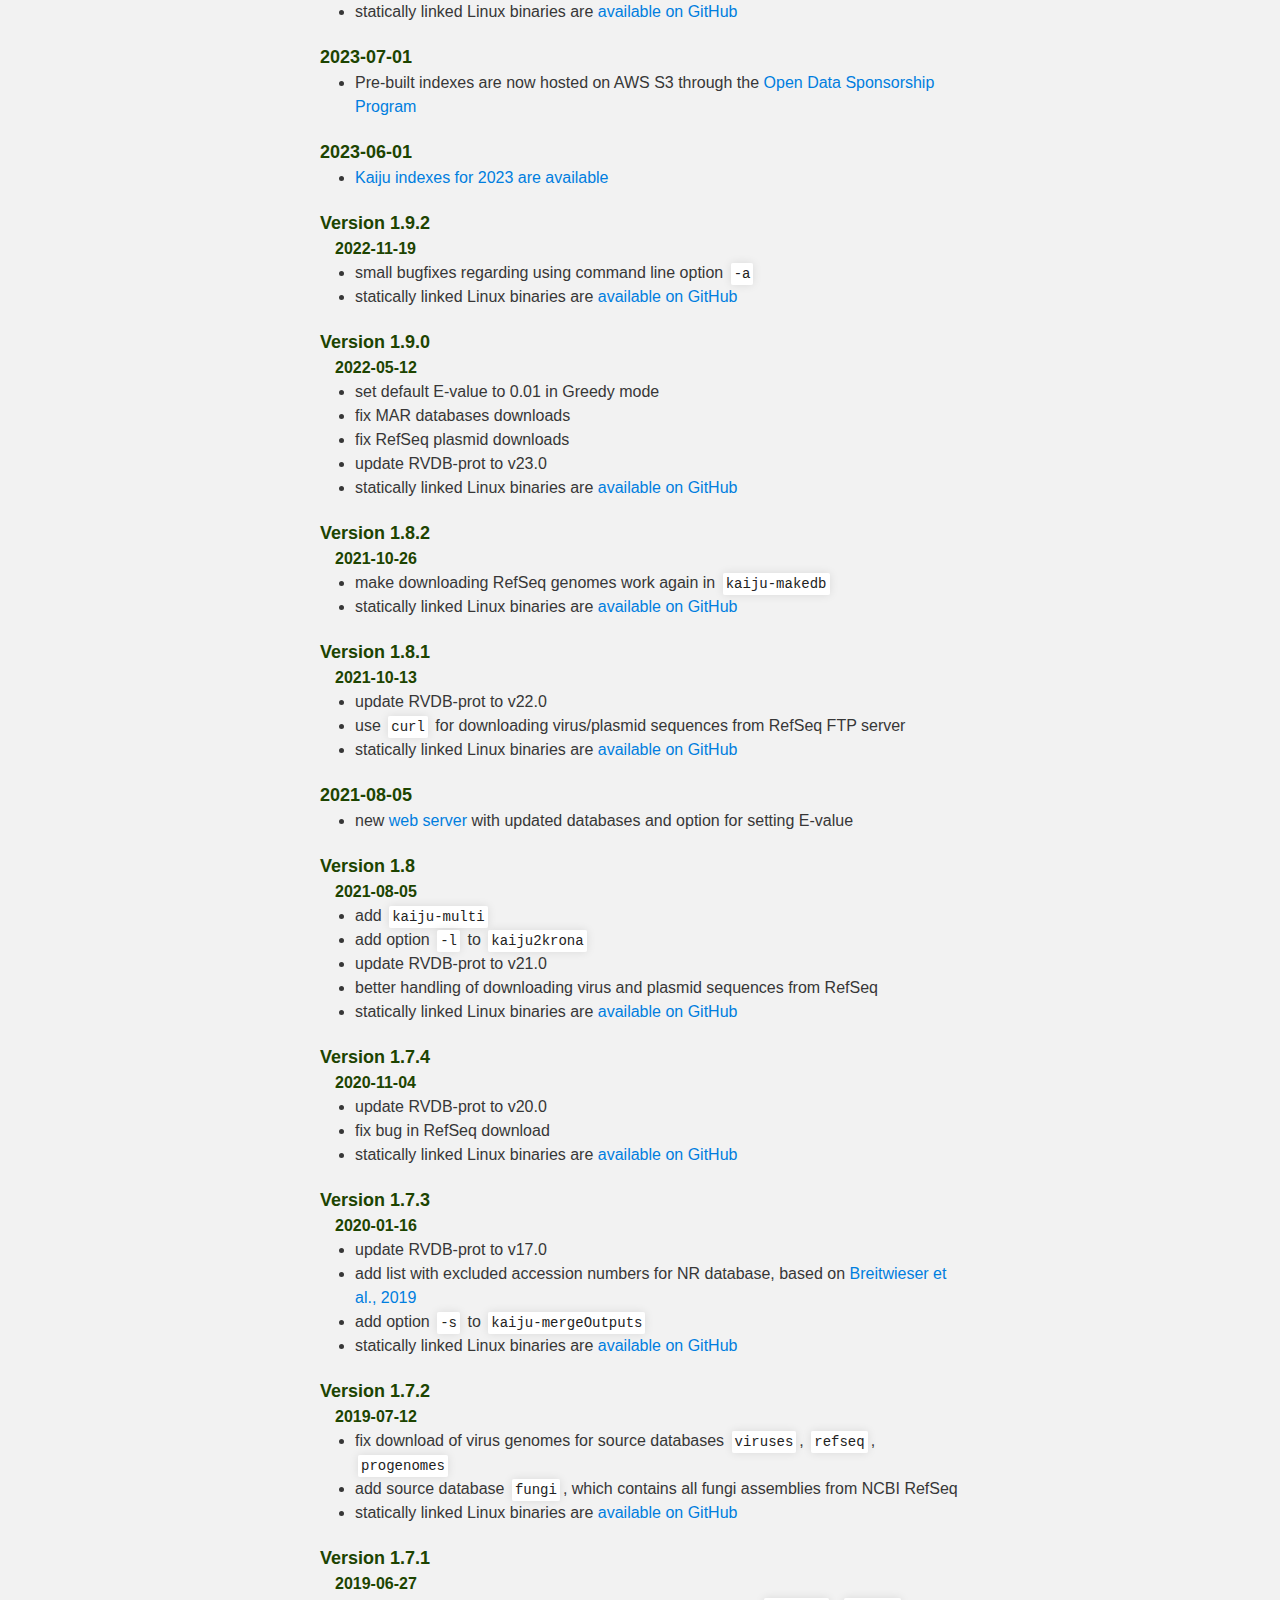
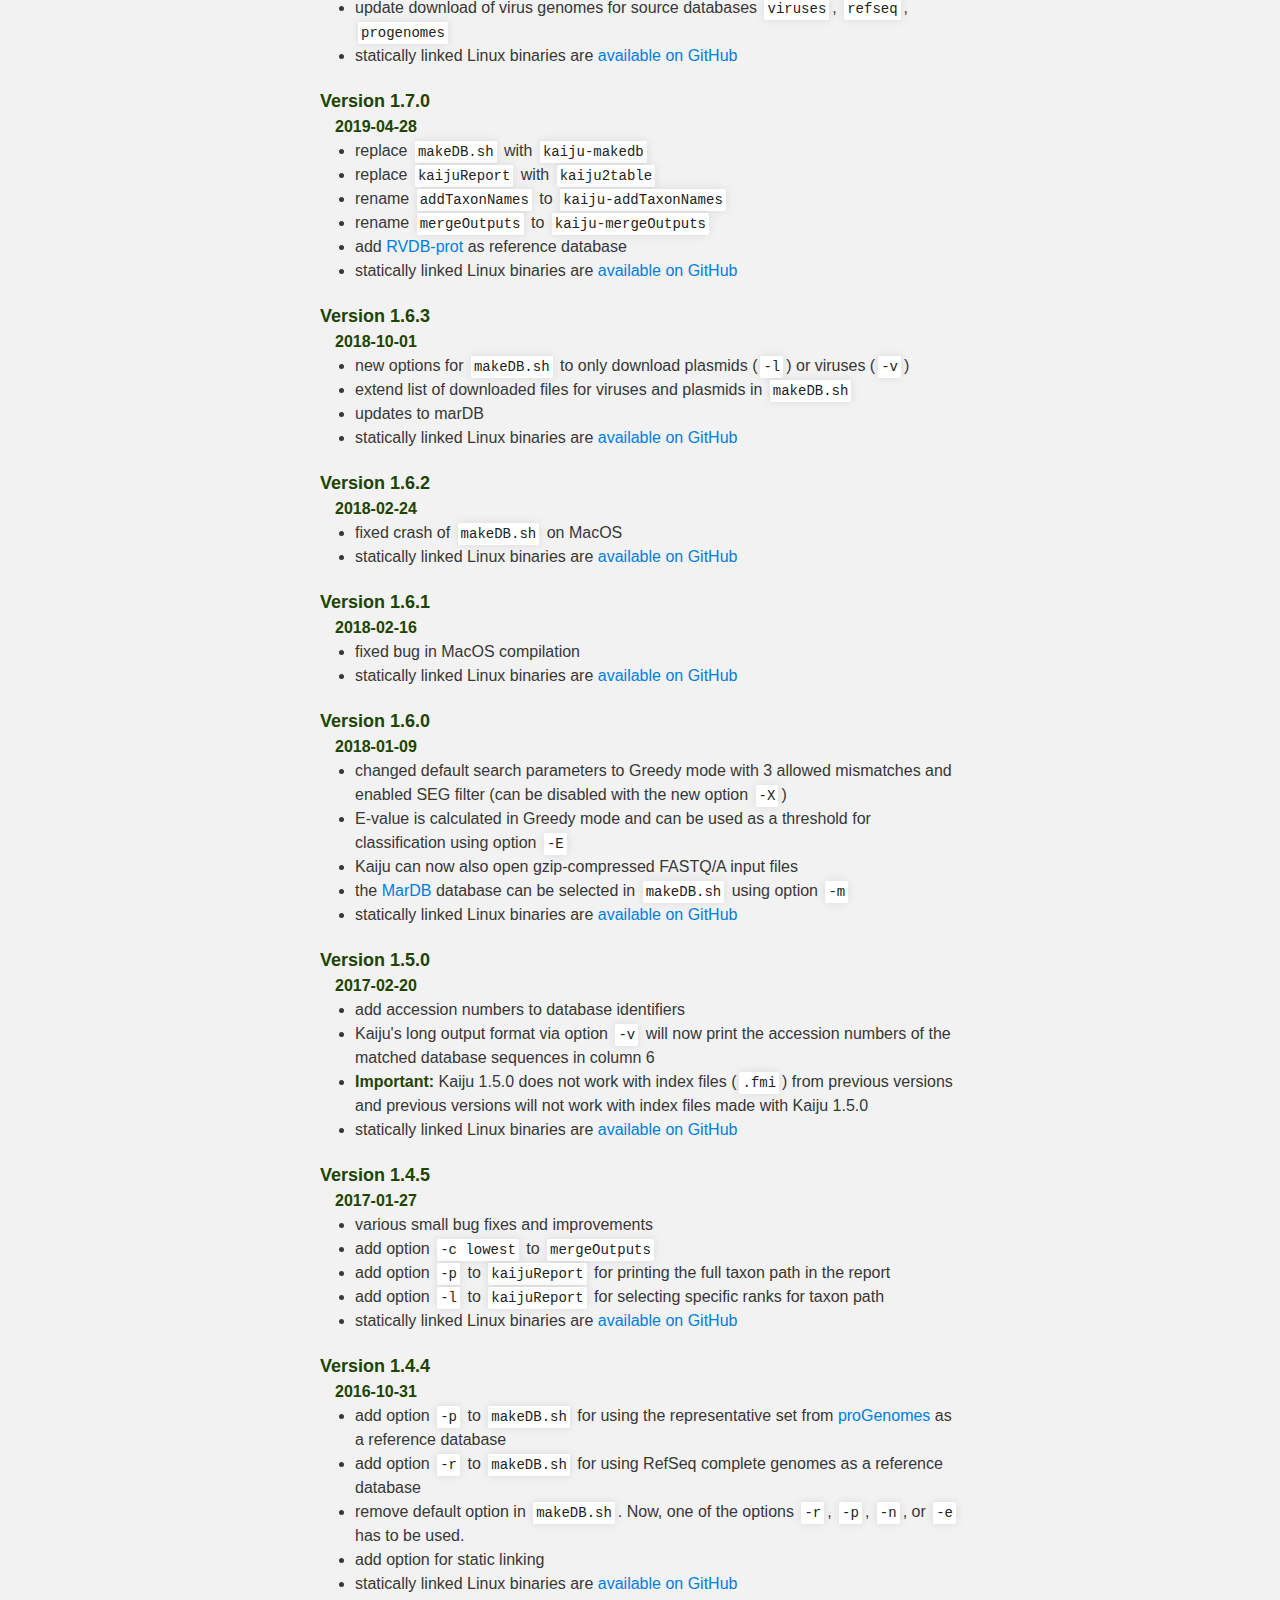
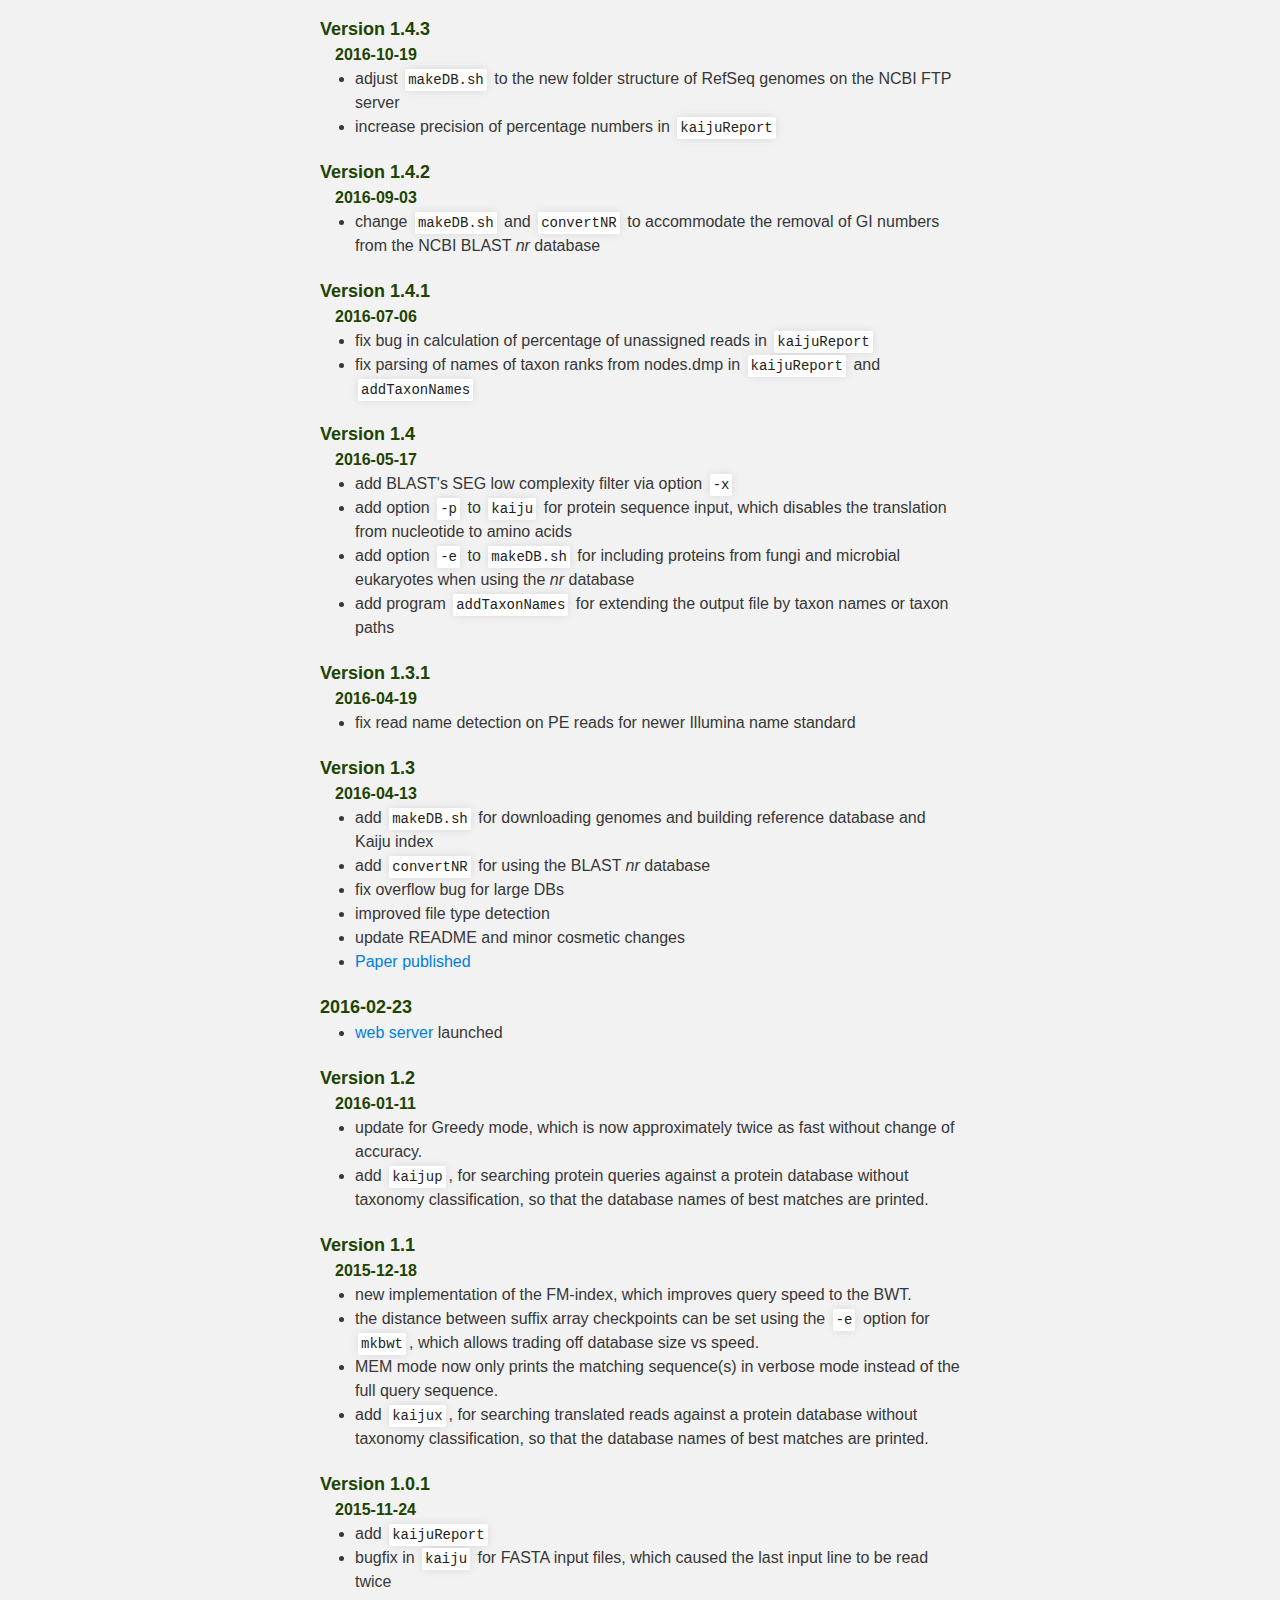
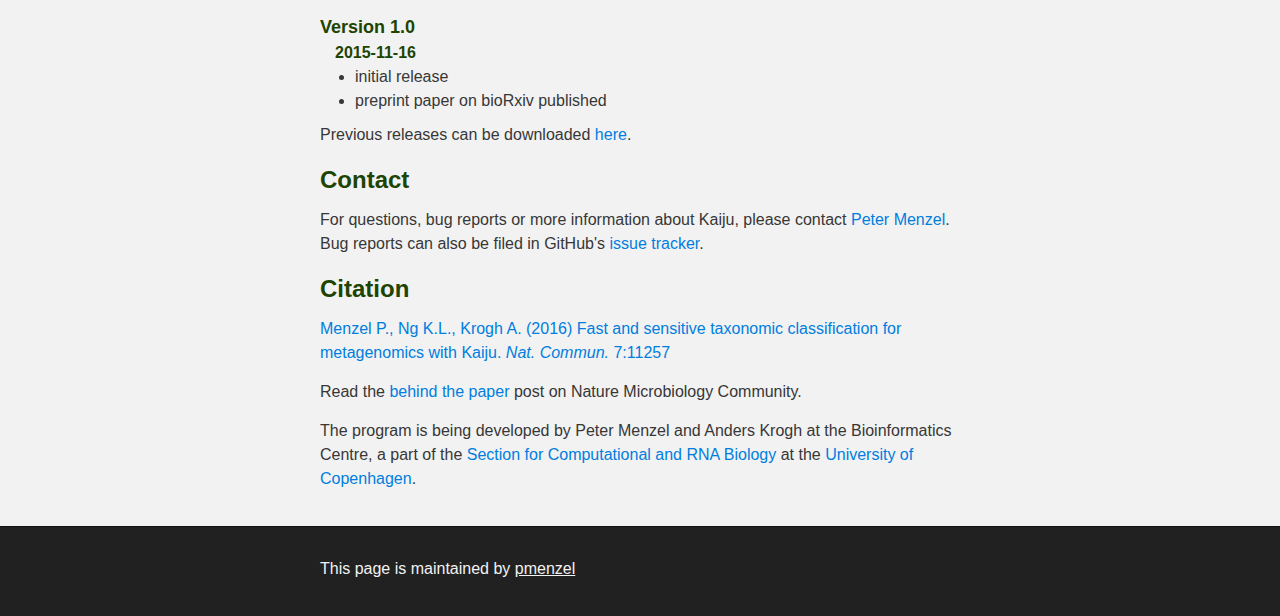
==== commit 7532375a: "Update index.html" ====
--- a/index.html
+++ b/index.html
@@ -70,6 +70,11 @@
 
 
 			<h3 id="releases">News and Release notes</h3>
+	      		<h5>Version 1.10.1</h5>
+			<h6>2024-03-03</h6>
+			<ul>
+				<li>fix download of <code>refseq_nr</code> files in <code>kaiju-makedb</code></li>
+			</ul>
 			<h5>Version 1.10.0</h5>
 			<h6>2023-11-25</h6>
 			<ul>
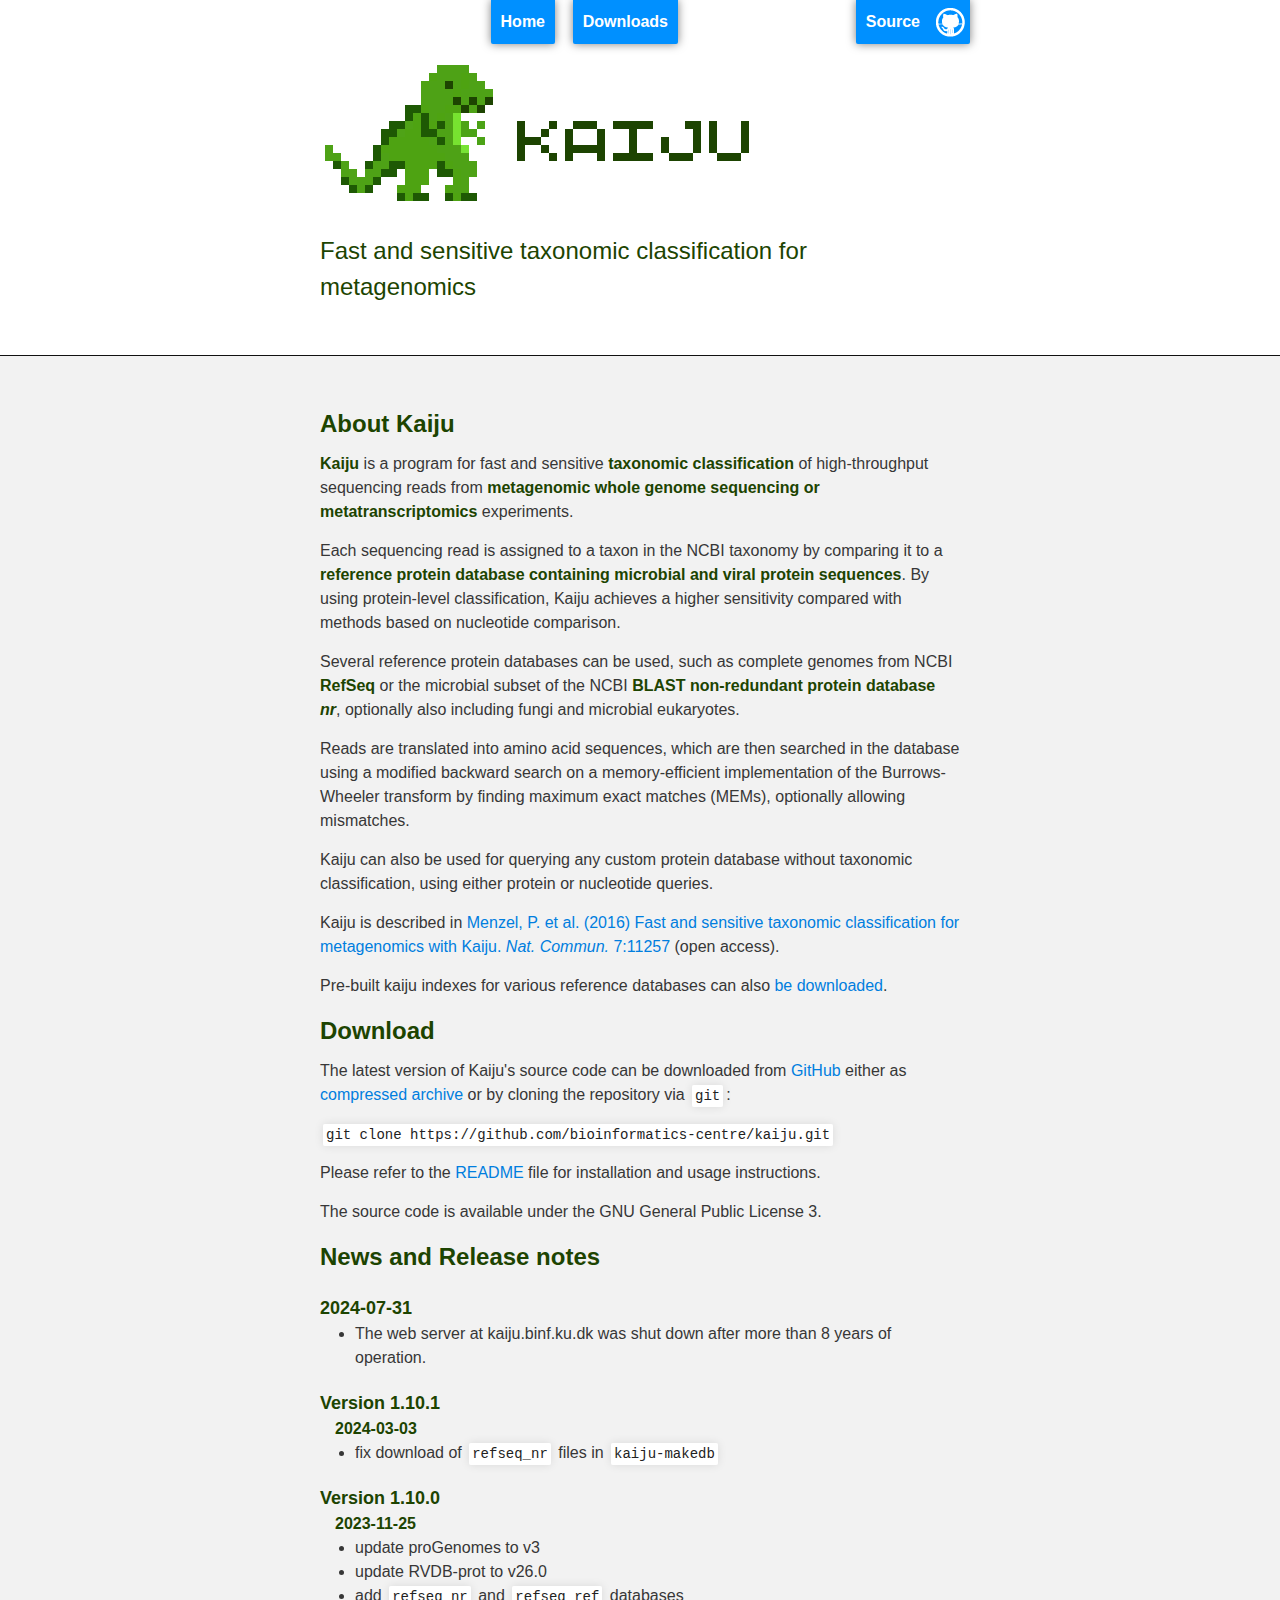
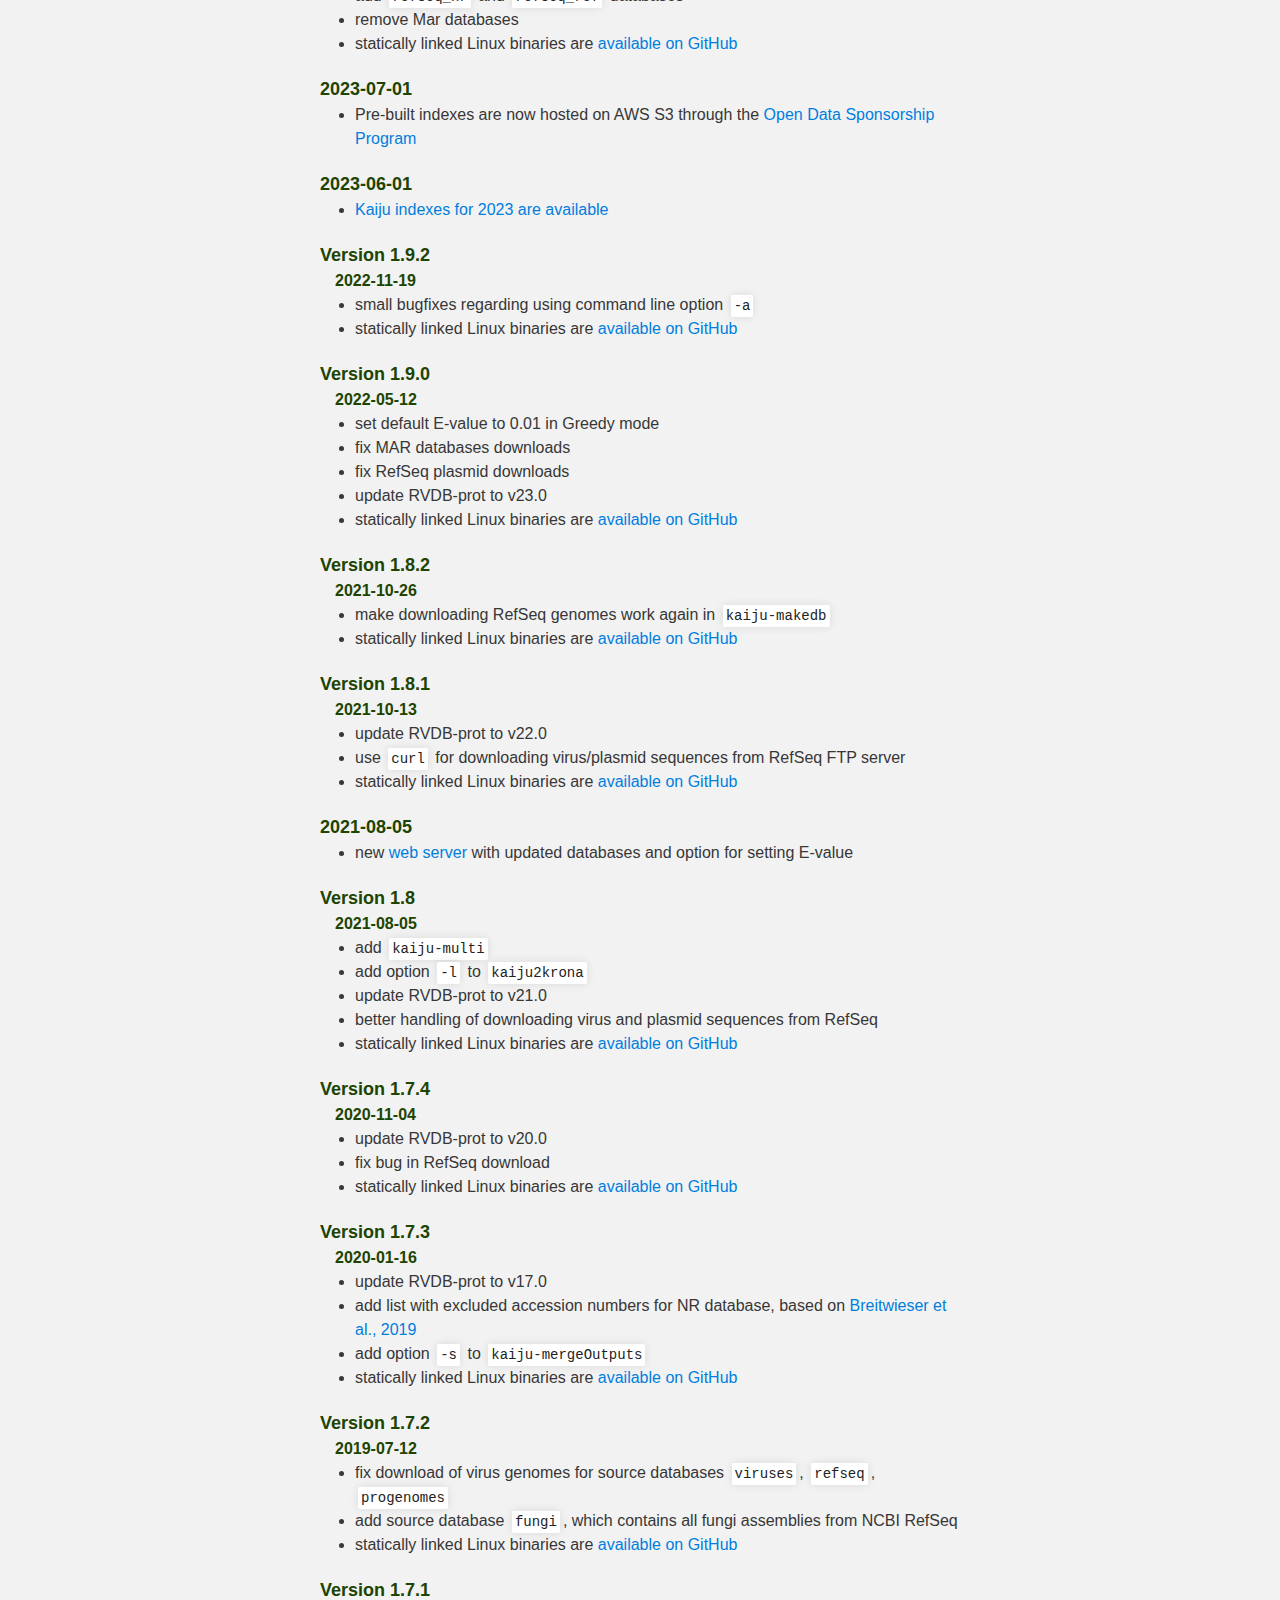
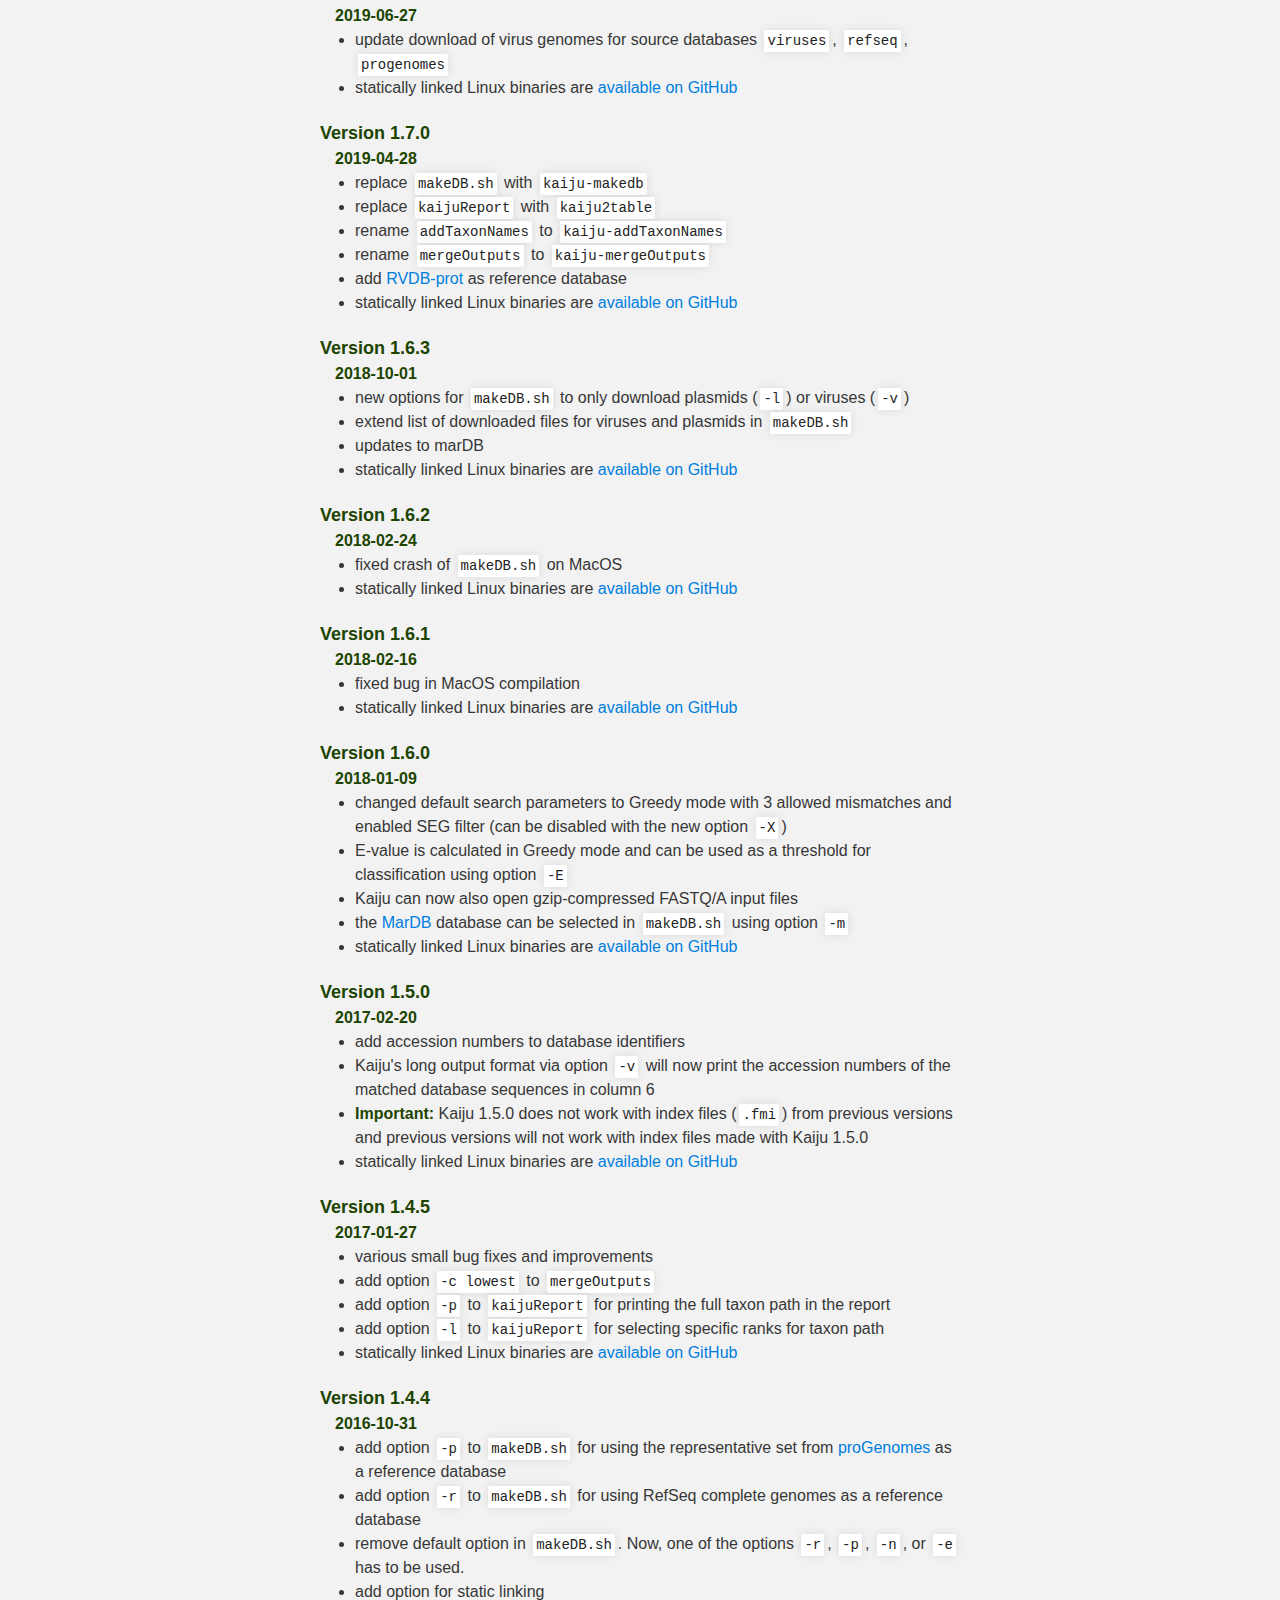
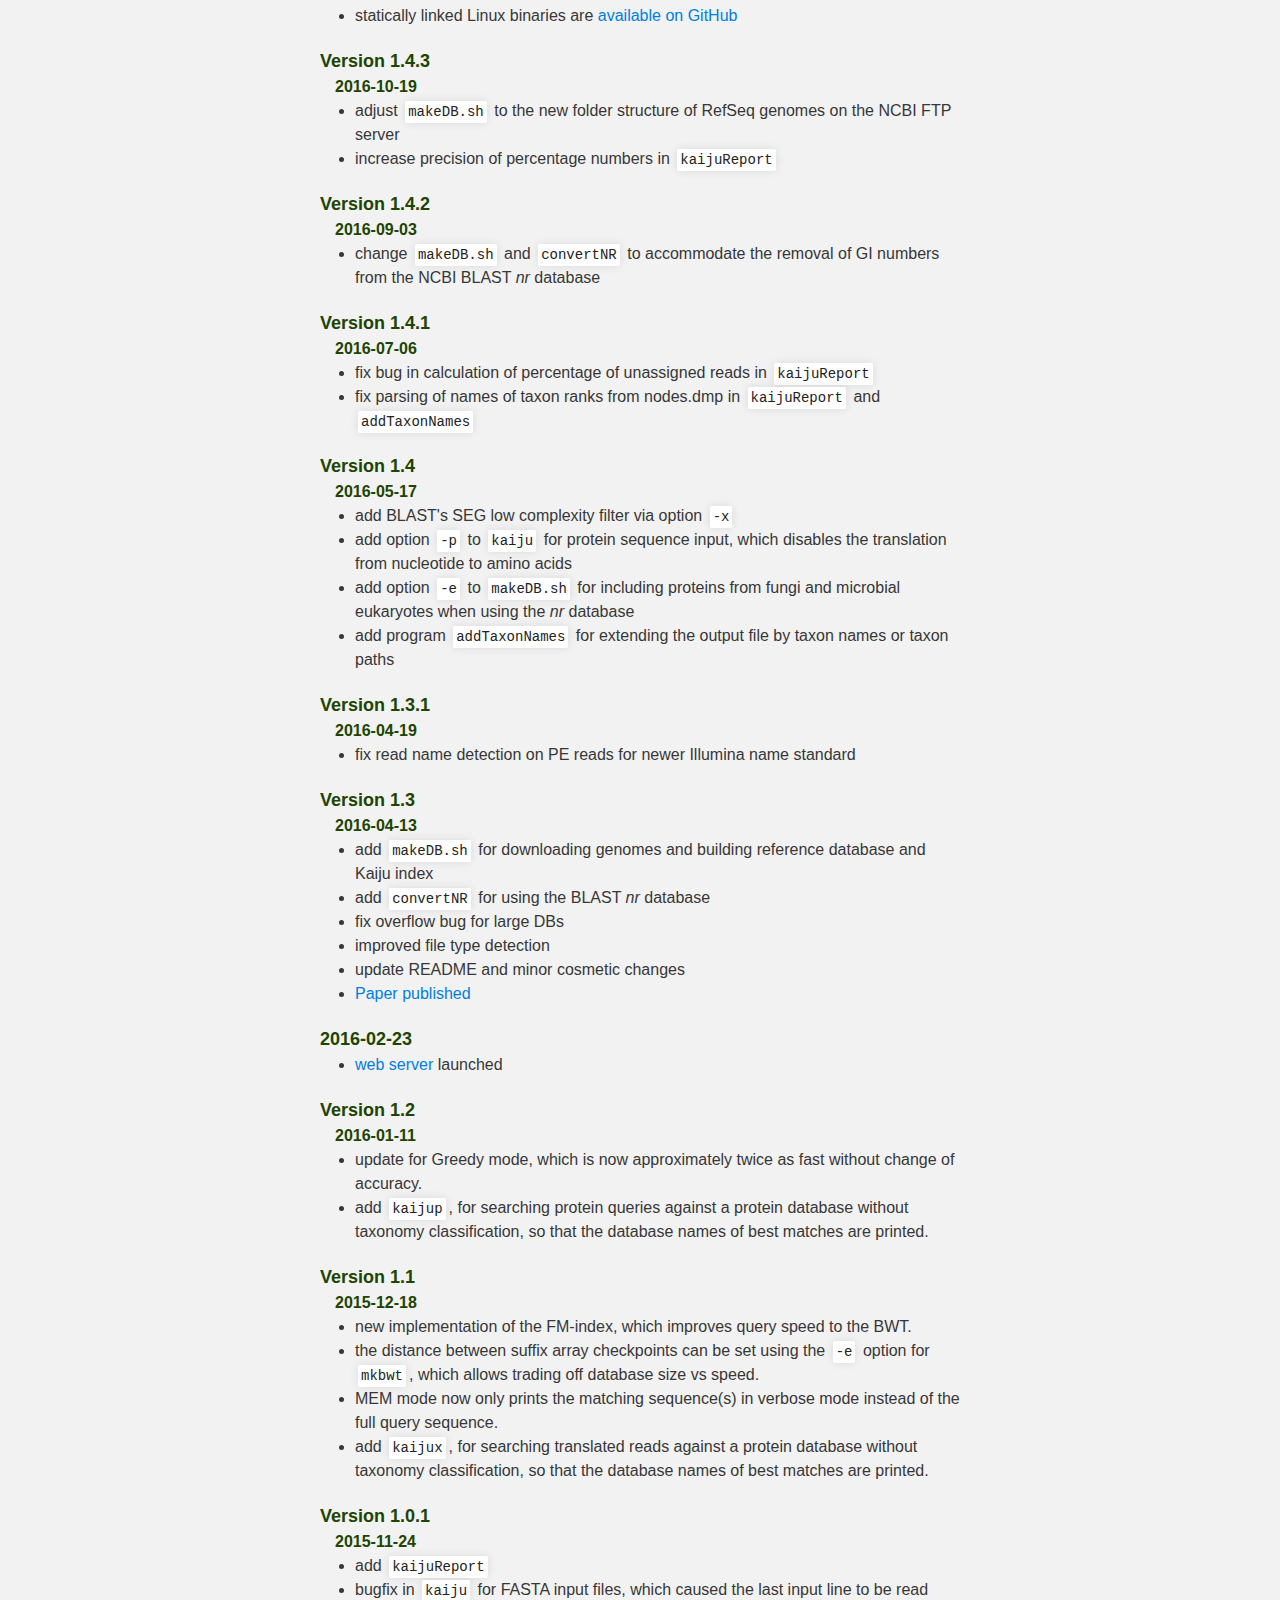
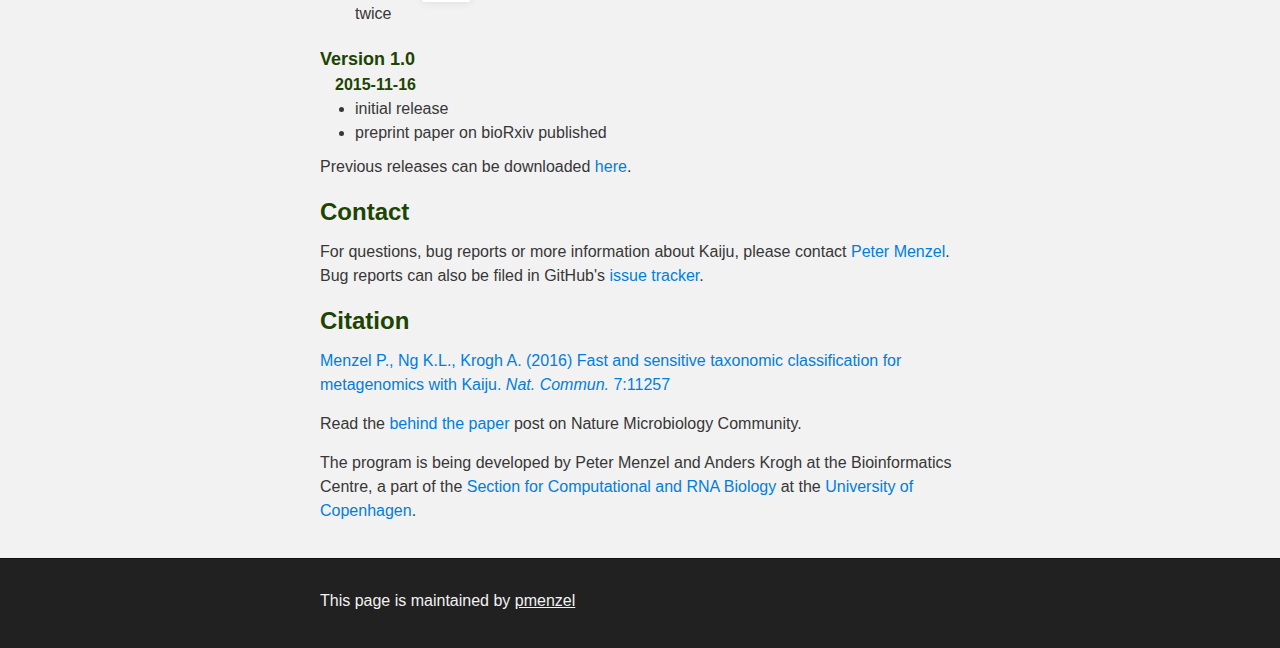
==== commit 10d9b0aa: "notice about web server shut down and remove links" ====
--- a/index.html
+++ b/index.html
@@ -15,7 +15,6 @@
         <header class="inner">
 					<a id="home_banner" href="https://bioinformatics-centre.github.io/kaiju/">Home</a>
 					<a id="dl_banner" href="https://bioinformatics-centre.github.io/kaiju/downloads.html">Downloads</a>
-					<a id="cloud_banner" href="https://kaiju.binf.ku.dk/server">Web Server</a>
 					<a id="forkme_banner" title="View source code on GitHub" href="https://github.com/bioinformatics-centre/kaiju">Source</a>
 
 					<img style="border:none" src="images/kaiju3_header.gif"/>
@@ -52,9 +51,6 @@
 				<p>
 				Kaiju is described in <a href="http://www.nature.com/ncomms/2016/160413/ncomms11257/full/ncomms11257.html">Menzel, P. et al. (2016) Fast and sensitive taxonomic classification for metagenomics with Kaiju. <em>Nat. Commun.</em> 7:11257</a> (open access).
 				</p>
-				<p>The program can be downloaded for a local installation or can be accessed via a <a href="https://kaiju.binf.ku.dk/server">web server</a>, where reads can be uploaded for 
-				online analysis.
-				</p>
 
 				<p>Pre-built kaiju indexes for various reference databases can also <a href="downloads.html">be downloaded</a>.
 				</p>
@@ -70,7 +66,11 @@
 
 
 			<h3 id="releases">News and Release notes</h3>
-	      		<h5>Version 1.10.1</h5>
+			<h5>2024-07-31</h5>
+			<ul>
+				<li>The web server at kaiju.binf.ku.dk was shut down after more than 8 years of operation.</li>
+			</ul>
+			<h5>Version 1.10.1</h5>
 			<h6>2024-03-03</h6>
 			<ul>
 				<li>fix download of <code>refseq_nr</code> files in <code>kaiju-makedb</code></li>
@@ -306,7 +306,7 @@
 				<p> 
 				<a href="http://www.nature.com/ncomms/2016/160413/ncomms11257/full/ncomms11257.html">Menzel P., Ng K.L., Krogh A. (2016) Fast and sensitive taxonomic classification for metagenomics with Kaiju. <em>Nat. Commun.</em> 7:11257</a>
 				</p>
-				<p>Read the <a href="https://naturemicrobiologycommunity.nature.com/users/10226-peter-menzel/posts/6200-from-metagenomics-of-hot-springs-to-bioinformatics-software-development" target="_black">behind the paper</a> post on Nature Microbiology Community.</p>
+				<p>Read the <a href="https://communities.springernature.com/posts/from-metagenomics-of-hot-springs-to-bioinformatics-software-development" target="_blank">behind the paper</a> post on Nature Microbiology Community.</p>
 				<p>
 				The program is being developed by Peter Menzel and Anders Krogh at the Bioinformatics Centre, a part of the 
 				<a href="http://www1.bio.ku.dk/binf/">Section for Computational and RNA Biology</a> at the <a href="http://www.ku.dk/english">University of Copenhagen</a>.
